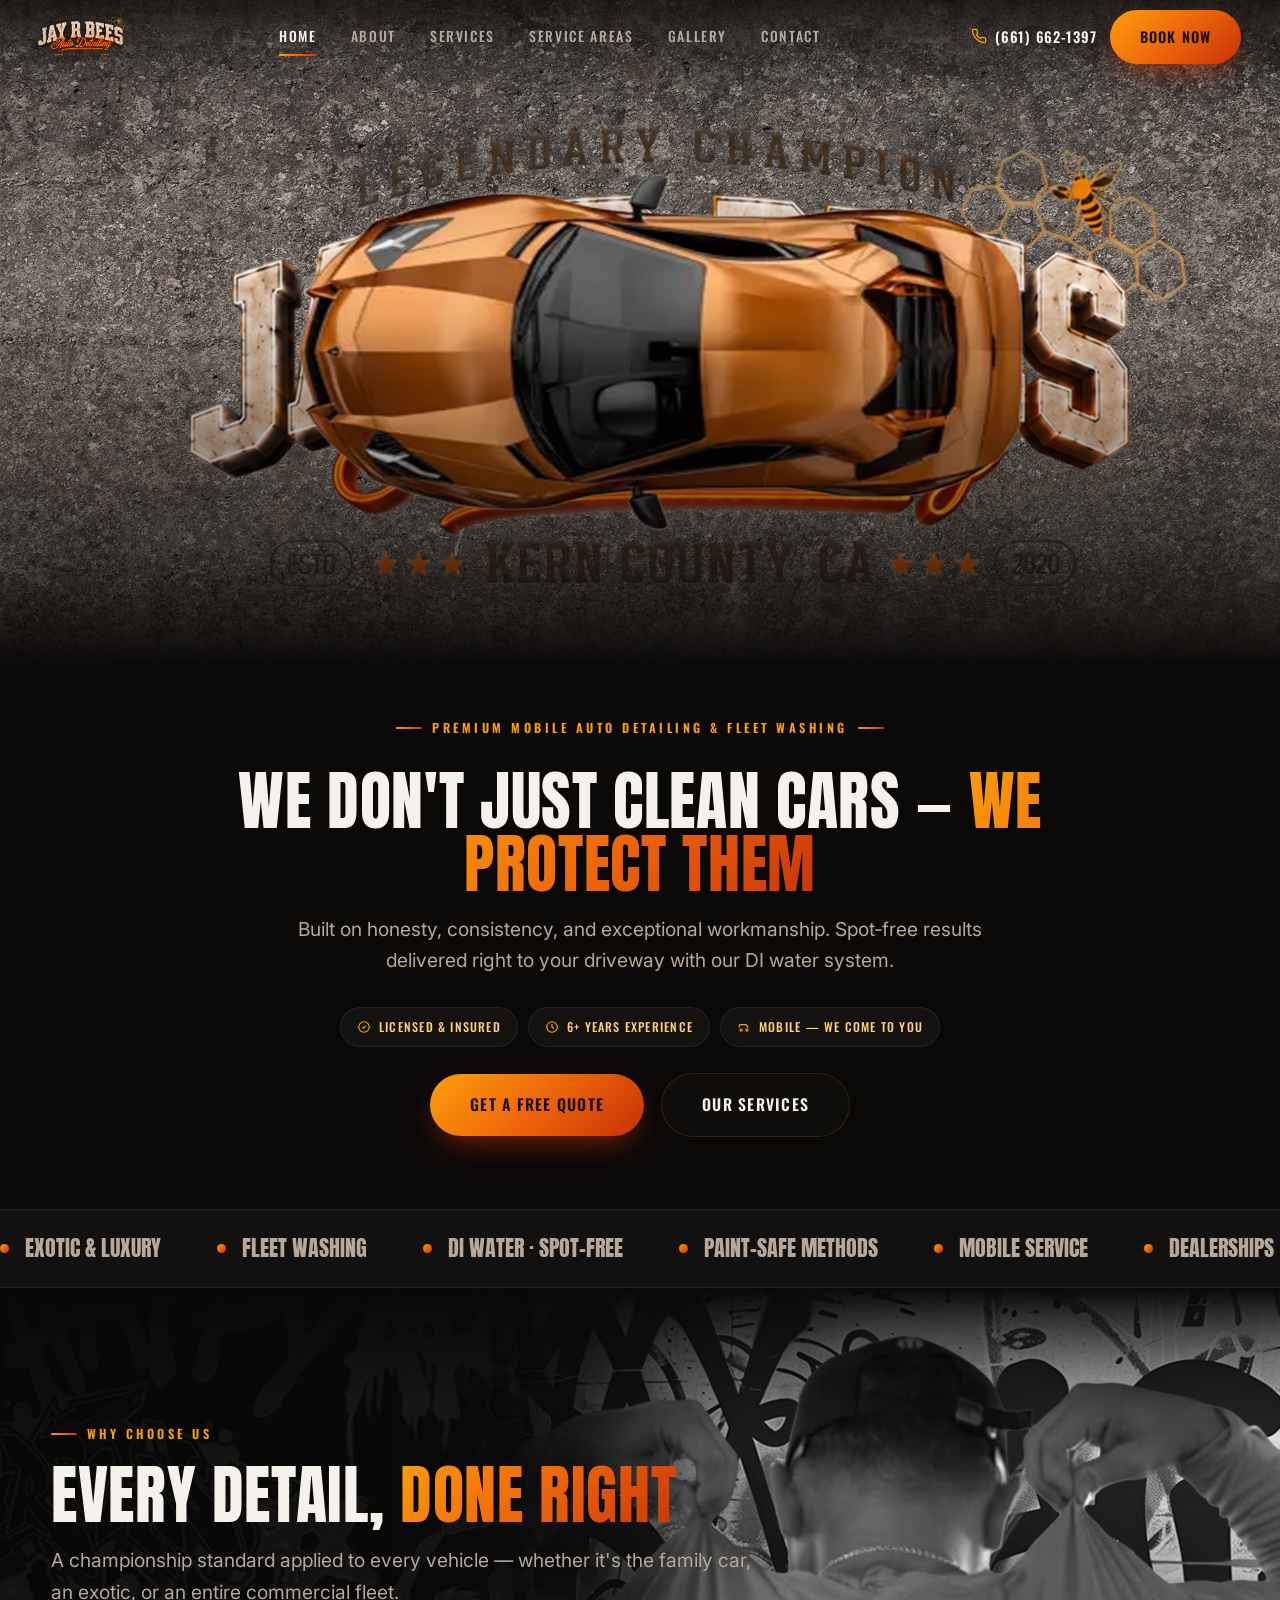
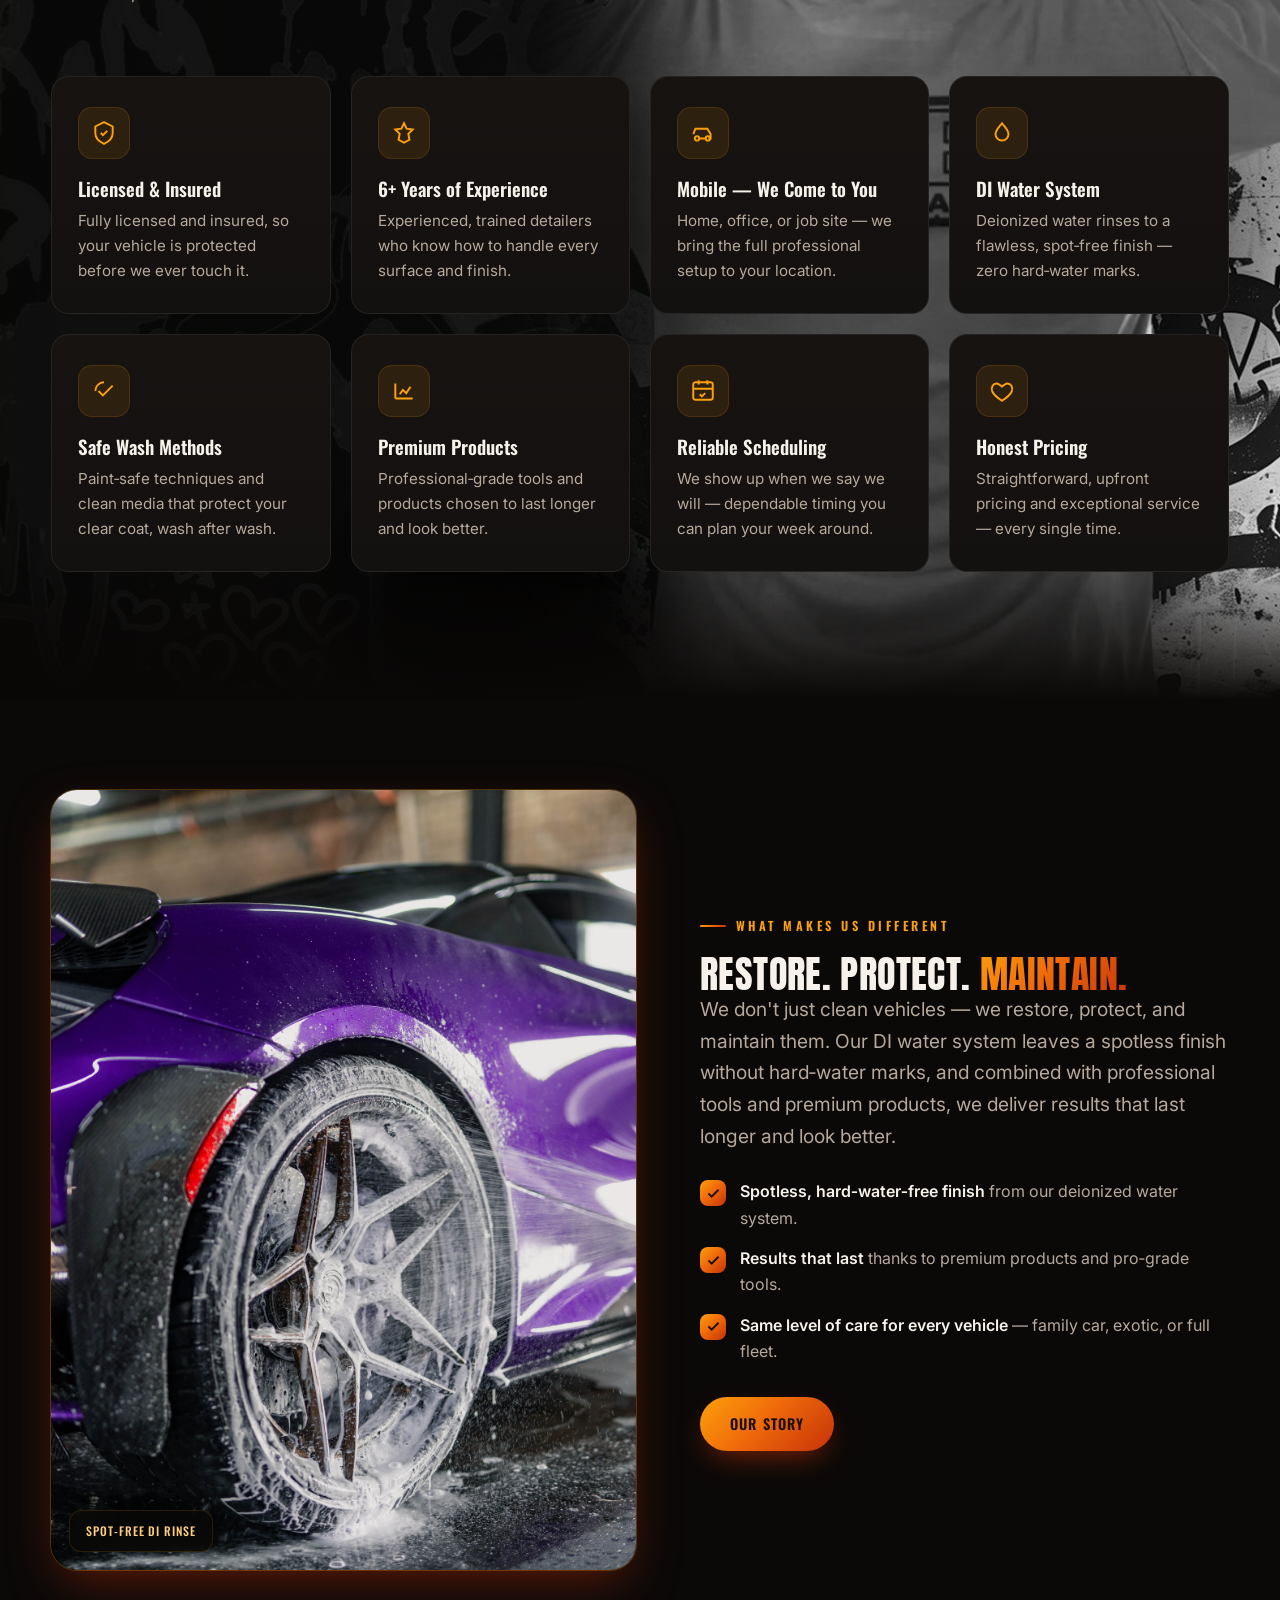
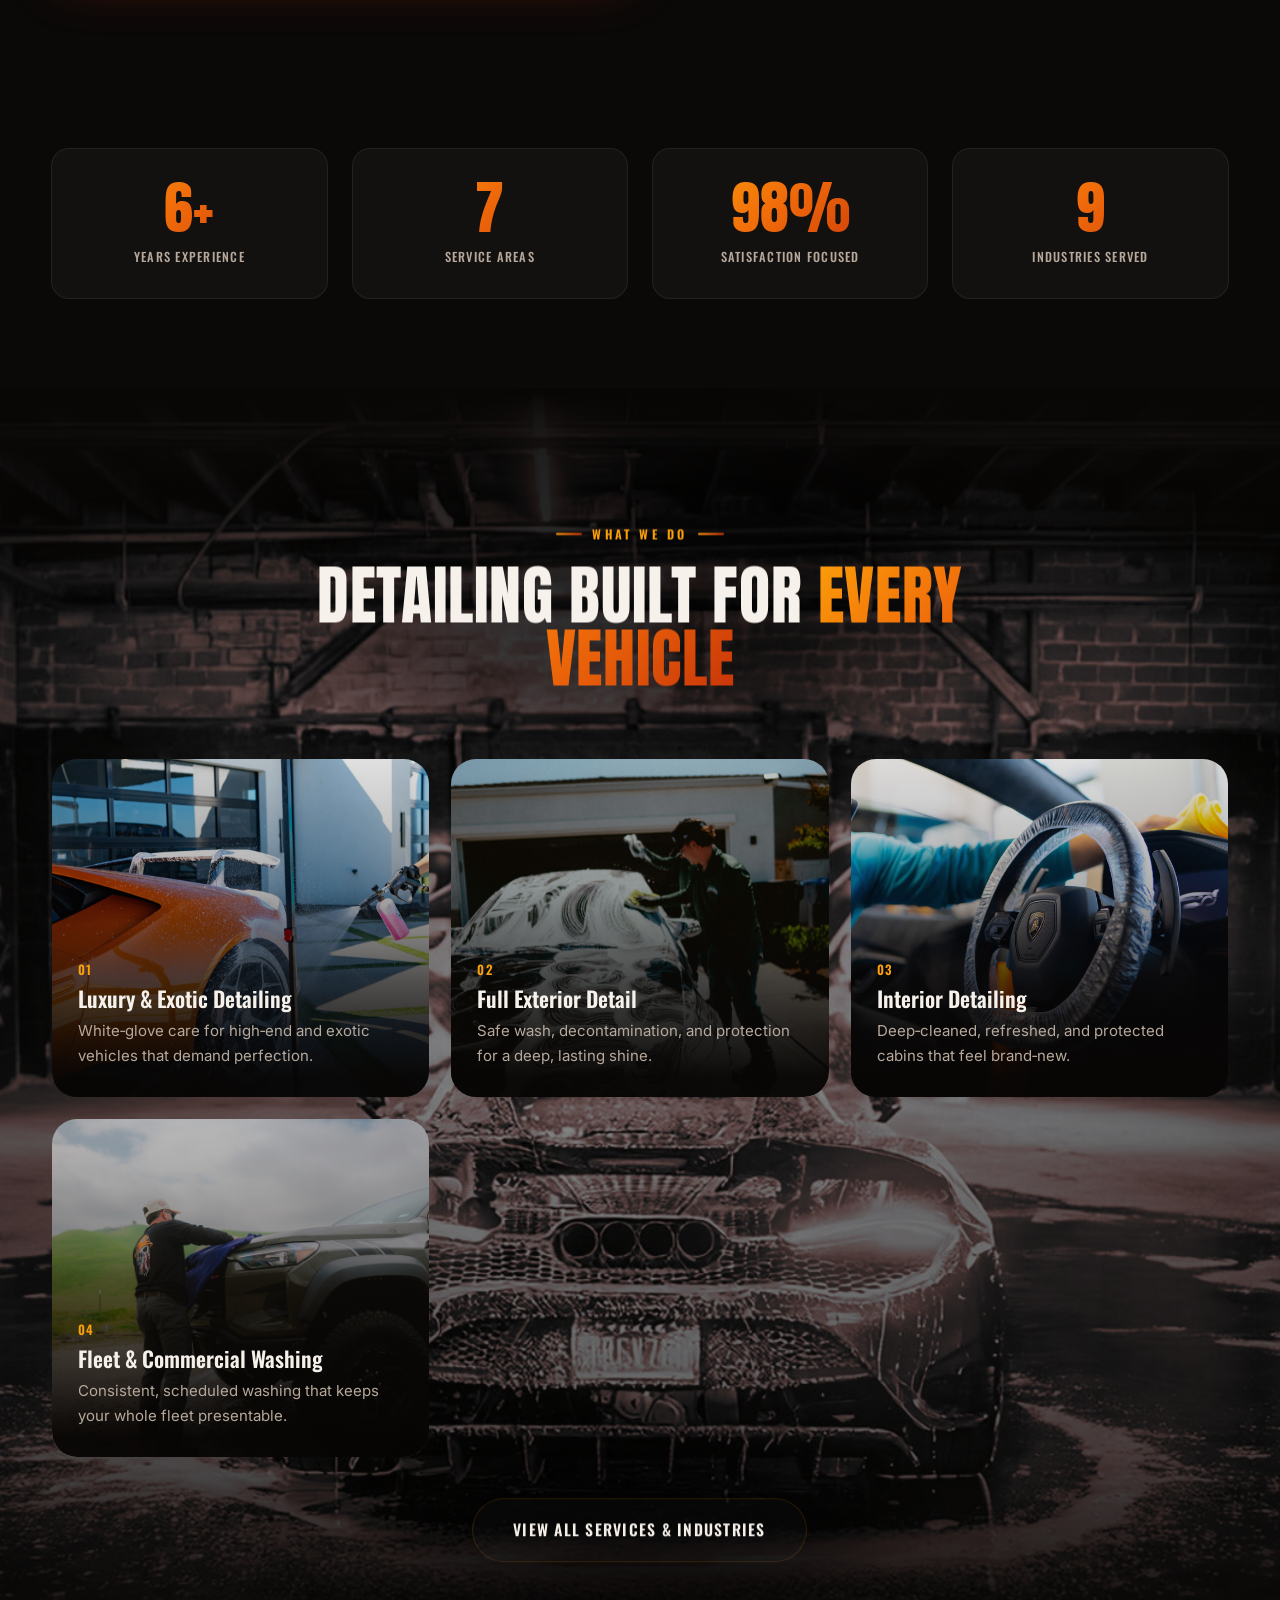
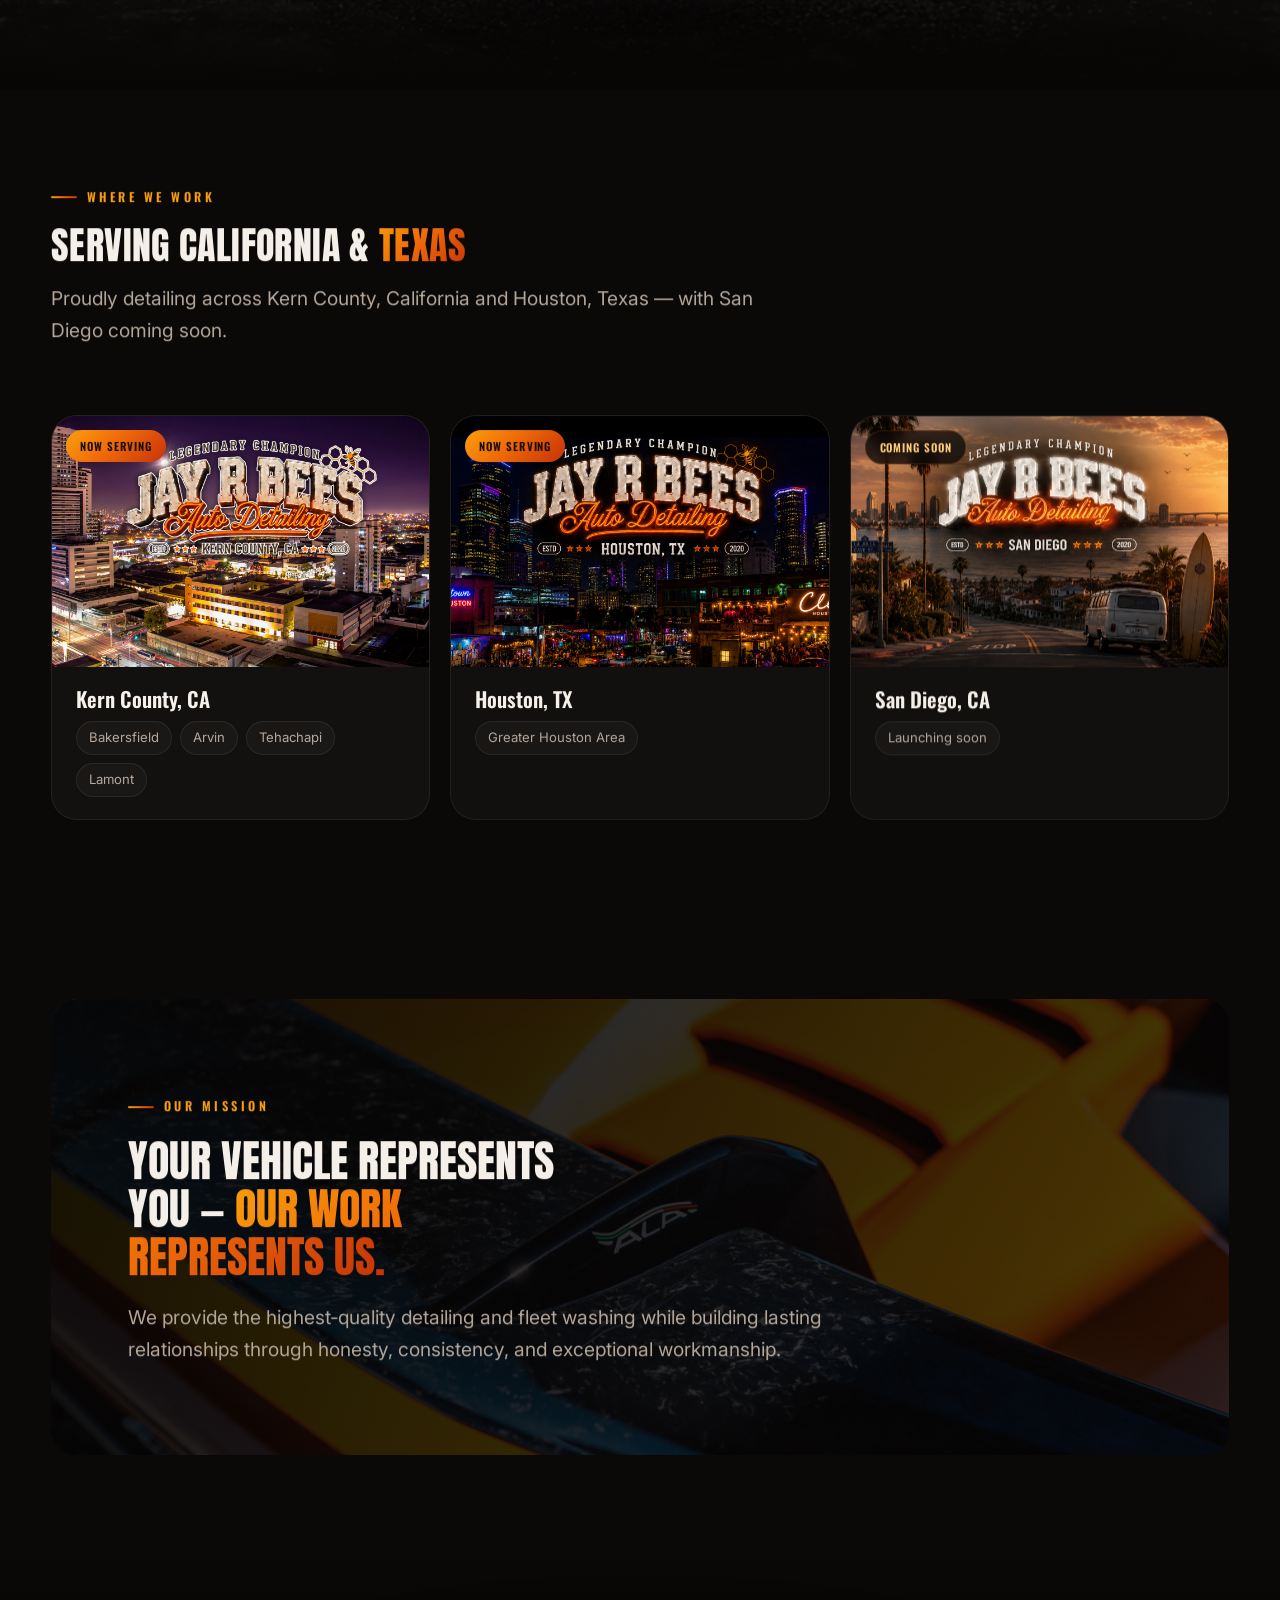
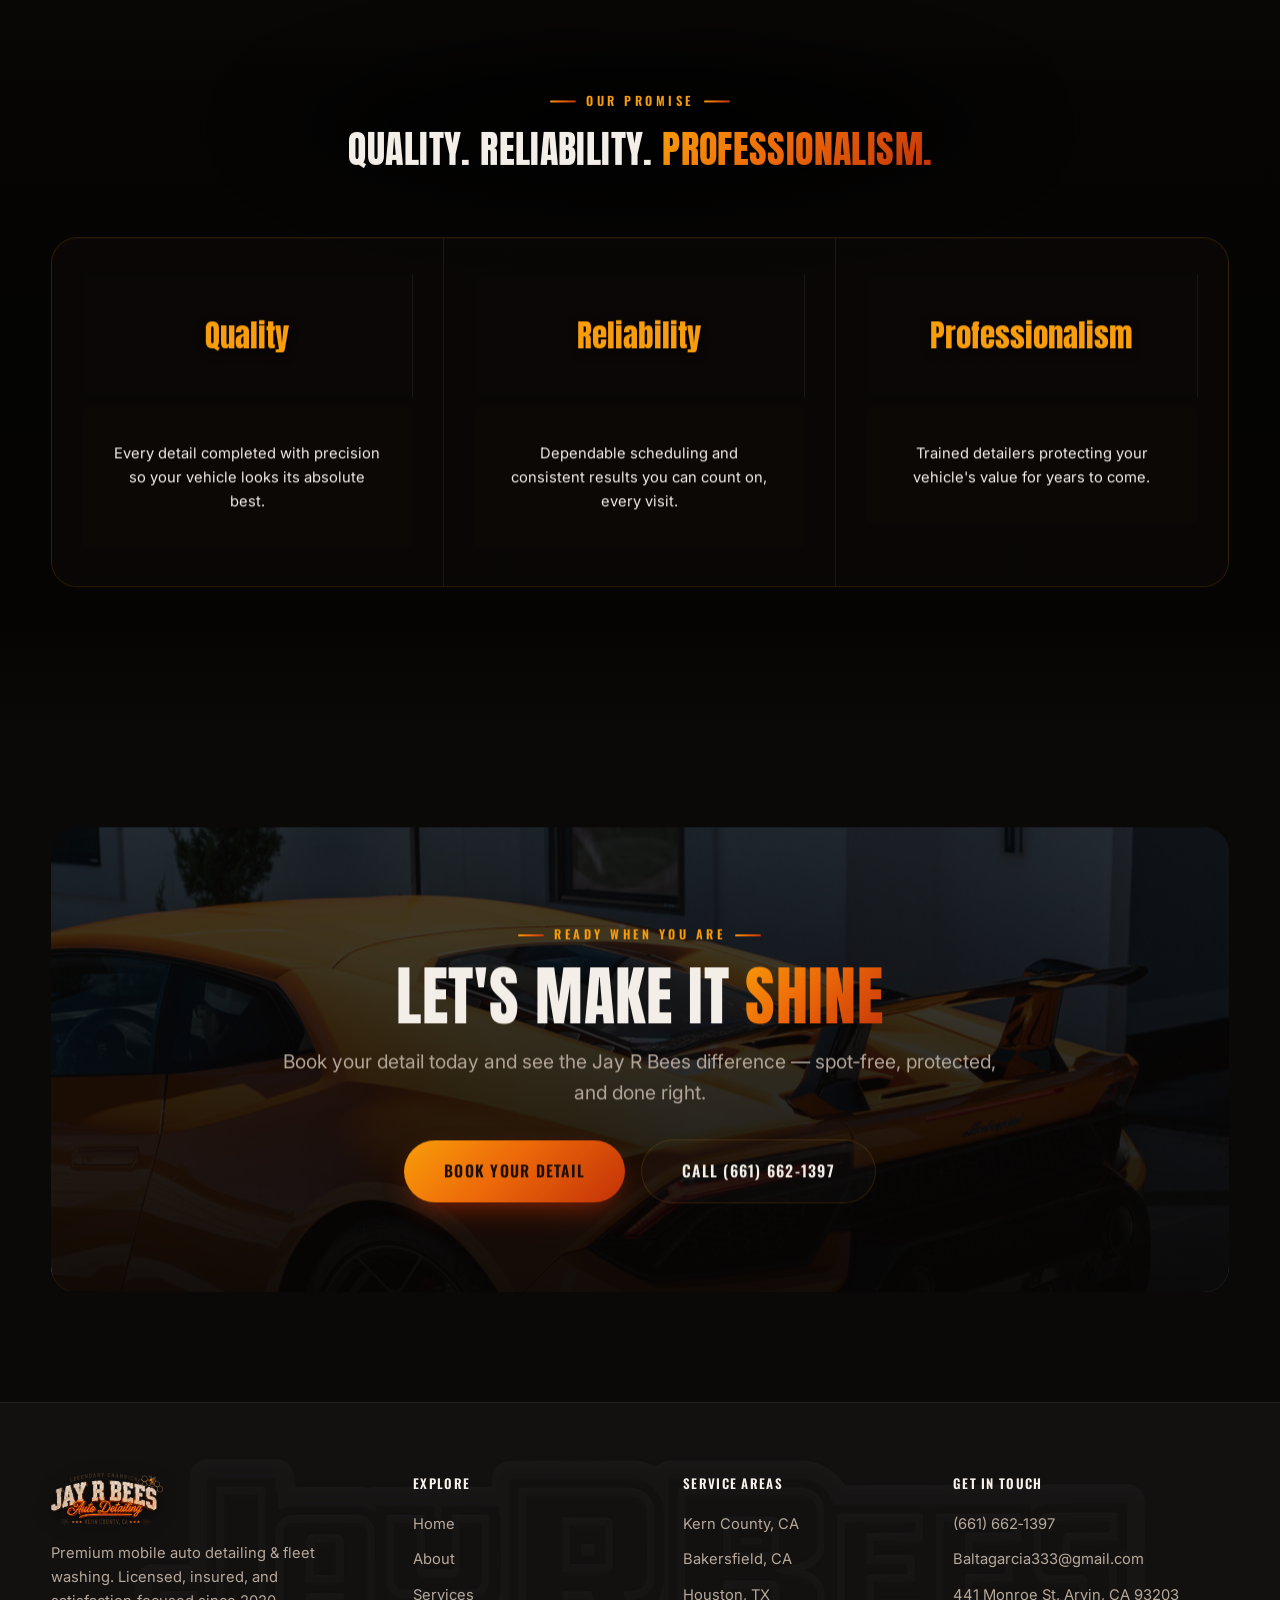
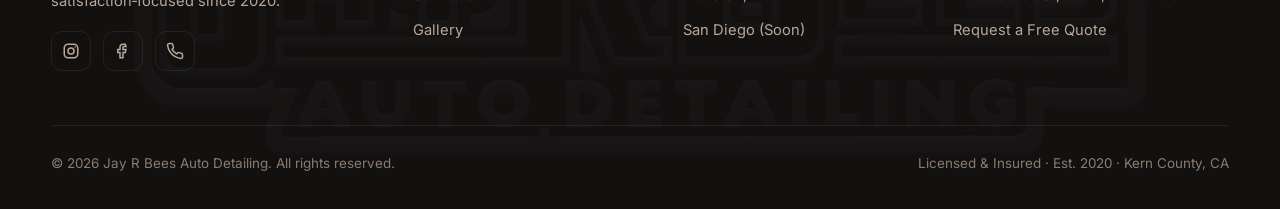
==== index.html @ eb664f55 "Add files via upload" ====
<!DOCTYPE html>
<html lang="en" class="no-js">
<head>
<meta charset="UTF-8">
<meta name="viewport" content="width=device-width, initial-scale=1">
<title>Jay R Bees Auto Detailing — Premium Mobile Detailing & Fleet Washing</title>
<meta name="description" content="Jay R Bees Auto Detailing — licensed & insured mobile detailing and fleet washing serving Kern County, California and Houston, Texas. DI water spot-free results, premium products, exotic & fleet specialists.">
<link rel="icon" href="assets/img/logo-sm.png">
<link rel="preconnect" href="https://fonts.googleapis.com">
<link rel="preconnect" href="https://fonts.gstatic.com" crossorigin>
<link href="https://fonts.googleapis.com/css2?family=Anton&family=Oswald:wght@400;500;600;700&family=Inter:wght@400;500;600;700&display=swap" rel="stylesheet">
<link rel="stylesheet" href="assets/css/style.css">
</head>
<body>

<!-- ============ NAV ============ -->
<header class="nav" id="nav">
  <div class="container">
    <a class="brand" href="index.html" aria-label="Jay R Bees home">
      <img src="assets/img/logo.png" alt="Jay R Bees Auto Detailing logo">
    </a>
    <nav class="nav-links" aria-label="Primary">
      <a href="index.html" aria-current="page">Home</a>
      <a href="about.html">About</a>
      <a href="services.html">Services</a>
      <a href="areas.html">Service Areas</a>
      <a href="gallery.html">Gallery</a>
      <a href="contact.html">Contact</a>
    </nav>
    <div class="nav-cta">
      <a class="nav-phone" href="tel:6616621397"><svg viewBox="0 0 24 24" fill="none" stroke="currentColor" stroke-width="2" stroke-linecap="round" stroke-linejoin="round"><path d="M22 16.92v3a2 2 0 0 1-2.18 2 19.79 19.79 0 0 1-8.63-3.07 19.5 19.5 0 0 1-6-6 19.79 19.79 0 0 1-3.07-8.67A2 2 0 0 1 4.11 2h3a2 2 0 0 1 2 1.72c.13.96.36 1.9.7 2.81a2 2 0 0 1-.45 2.11L8.09 9.91a16 16 0 0 0 6 6l1.27-1.27a2 2 0 0 1 2.11-.45c.9.34 1.85.57 2.81.7A2 2 0 0 1 22 16.92z"/></svg>(661) 662‑1397</a>
      <a class="btn btn-primary" href="contact.html">Book Now</a>
    </div>
    <button class="hamburger" aria-label="Open menu" aria-expanded="false"><span></span></button>
  </div>
</header>

<div class="mobile-menu">
  <a href="index.html">Home</a>
  <a href="about.html">About</a>
  <a href="services.html">Services</a>
  <a href="areas.html">Service Areas</a>
  <a href="gallery.html">Gallery</a>
  <a href="contact.html">Contact</a>
  <a class="btn btn-primary" href="contact.html">Book Your Detail</a>
  <div class="mm-contact">
    <a href="tel:6616621397">Call (661) 662‑1397</a>
    <a href="mailto:Baltagarcia333@gmail.com">Baltagarcia333@gmail.com</a>
  </div>
</div>

<!-- ============ HERO ============ -->
<section class="hero hero--brand" id="heroReveal">
  <div class="hero-bg">
    <img class="hero-layer hero-logo" src="assets/img/hero-logo-bg.jpg" alt="Jay R Bees Auto Detailing — Legendary Champion, Kern County, CA, Est. 2020">
    <img class="hero-layer hero-car" src="assets/img/hero-car-overlay.png" alt="" aria-hidden="true" draggable="false">
  </div>
</section>
<section class="hero-caption">
  <div class="container">
    <span class="eyebrow center-line" data-hero="eyebrow">Premium Mobile Auto Detailing &amp; Fleet Washing</span>
    <h1 class="h-lg" data-hero>
      <span class="line" data-hero="line">We Don't Just Clean Cars —</span>
      <span class="line text-grad" data-hero="line">We Protect Them</span>
    </h1>
    <p class="lead" data-hero="lead">Built on honesty, consistency, and exceptional workmanship. Spot‑free results delivered right to your driveway with our DI water system.</p>
    <div class="hero-badges" data-hero="badges">
      <span class="chip"><svg viewBox="0 0 24 24" fill="none" stroke="currentColor" stroke-width="2"><path d="M9 12l2 2 4-4"/><circle cx="12" cy="12" r="9"/></svg>Licensed &amp; Insured</span>
      <span class="chip"><svg viewBox="0 0 24 24" fill="none" stroke="currentColor" stroke-width="2"><circle cx="12" cy="12" r="9"/><path d="M12 7v5l3 3"/></svg>6+ Years Experience</span>
      <span class="chip"><svg viewBox="0 0 24 24" fill="none" stroke="currentColor" stroke-width="2"><path d="M3 13l2-5h11l3 5"/><circle cx="7" cy="17" r="2"/><circle cx="17" cy="17" r="2"/></svg>Mobile — We Come to You</span>
    </div>
    <div class="hero-cta" data-hero="cta">
      <a class="btn btn-primary btn-lg" href="contact.html">Get a Free Quote</a>
      <a class="btn btn-ghost btn-lg" href="services.html">Our Services</a>
    </div>
  </div>
</section>

<!-- ============ MARQUEE ============ -->
<div class="marquee" aria-hidden="true">
  <div class="marquee-track">
    <span class="marquee-item"><span class="dot"></span>Exotic &amp; Luxury</span>
    <span class="marquee-item"><span class="dot"></span>Fleet Washing</span>
    <span class="marquee-item"><span class="dot"></span>DI Water · Spot‑Free</span>
    <span class="marquee-item"><span class="dot"></span>Paint‑Safe Methods</span>
    <span class="marquee-item"><span class="dot"></span>Mobile Service</span>
    <span class="marquee-item"><span class="dot"></span>Dealerships</span>
    <span class="marquee-item"><span class="dot"></span>Construction Fleets</span>
  </div>
</div>

<!-- ============ WHY CHOOSE ============ -->
<section class="section" id="why">
  <div class="container">
    <div class="sec-head" data-reveal>
      <span class="eyebrow">Why Choose Us</span>
      <h2 class="h-lg">Every Detail, <span class="text-grad">Done Right</span></h2>
      <p class="lead">A championship standard applied to every vehicle — whether it's the family car, an exotic, or an entire commercial fleet.</p>
    </div>
    <div class="grid features" data-stagger>
      <article class="feature">
        <div class="feature-ic"><svg viewBox="0 0 24 24" fill="none" stroke="currentColor" stroke-width="1.8"><path d="M12 2l8 4v6c0 5-3.5 8-8 10-4.5-2-8-5-8-10V6z"/><path d="M9 12l2 2 4-4"/></svg></div>
        <h3>Licensed &amp; Insured</h3>
        <p>Fully licensed and insured, so your vehicle is protected before we ever touch it.</p>
      </article>
      <article class="feature">
        <div class="feature-ic"><svg viewBox="0 0 24 24" fill="none" stroke="currentColor" stroke-width="1.8"><path d="M12 3l2.4 5 5.6.8-4 3.9 1 5.6L12 20.9 7 18.3l1-5.6-4-3.9 5.6-.8z"/></svg></div>
        <h3>6+ Years of Experience</h3>
        <p>Experienced, trained detailers who know how to handle every surface and finish.</p>
      </article>
      <article class="feature">
        <div class="feature-ic"><svg viewBox="0 0 24 24" fill="none" stroke="currentColor" stroke-width="1.8"><path d="M3 13l2-5h11l3 5v4h-2"/><path d="M8 17h6"/><circle cx="6.5" cy="17" r="2"/><circle cx="16.5" cy="17" r="2"/></svg></div>
        <h3>Mobile — We Come to You</h3>
        <p>Home, office, or job site — we bring the full professional setup to your location.</p>
      </article>
      <article class="feature">
        <div class="feature-ic"><svg viewBox="0 0 24 24" fill="none" stroke="currentColor" stroke-width="1.8"><path d="M12 3c3 4 6 6.5 6 10a6 6 0 1 1-12 0c0-3.5 3-6 6-10z"/></svg></div>
        <h3>DI Water System</h3>
        <p>Deionized water rinses to a flawless, spot‑free finish — zero hard‑water marks.</p>
      </article>
      <article class="feature">
        <div class="feature-ic"><svg viewBox="0 0 24 24" fill="none" stroke="currentColor" stroke-width="1.8"><path d="M20 7l-9 9-4-4"/><path d="M4 12a8 8 0 0 1 8-8"/></svg></div>
        <h3>Safe Wash Methods</h3>
        <p>Paint‑safe techniques and clean media that protect your clear coat, wash after wash.</p>
      </article>
      <article class="feature">
        <div class="feature-ic"><svg viewBox="0 0 24 24" fill="none" stroke="currentColor" stroke-width="1.8"><path d="M4 19V5m0 14h16M8 15l3-4 3 3 4-6"/></svg></div>
        <h3>Premium Products</h3>
        <p>Professional‑grade tools and products chosen to last longer and look better.</p>
      </article>
      <article class="feature">
        <div class="feature-ic"><svg viewBox="0 0 24 24" fill="none" stroke="currentColor" stroke-width="1.8"><rect x="3" y="4" width="18" height="16" rx="2"/><path d="M8 2v4M16 2v4M3 10h18M9 15l2 2 3-3"/></svg></div>
        <h3>Reliable Scheduling</h3>
        <p>We show up when we say we will — dependable timing you can plan your week around.</p>
      </article>
      <article class="feature">
        <div class="feature-ic"><svg viewBox="0 0 24 24" fill="none" stroke="currentColor" stroke-width="1.8"><path d="M12 21s-7-4.35-9-8.5C1.5 8 4 5 7 5c2 0 3.5 1.5 5 3 1.5-1.5 3-3 5-3 3 0 5.5 3 4 7.5C19 16.65 12 21 12 21z"/></svg></div>
        <h3>Honest Pricing</h3>
        <p>Straightforward, upfront pricing and exceptional service — every single time.</p>
      </article>
    </div>
  </div>
</section>

<!-- ============ WHAT MAKES US DIFFERENT ============ -->
<section class="section section--tight">
  <div class="container">
    <div class="split">
      <div class="split-media tall" data-reveal-x>
        <img src="assets/img/purple-spray.jpg" alt="High-pressure rinse revealing a spotless finish on a luxury vehicle">
        <span class="media-tag">Spot‑free DI rinse</span>
      </div>
      <div data-reveal>
        <span class="eyebrow">What Makes Us Different</span>
        <h2 class="h-md">Restore. Protect. <span class="text-grad">Maintain.</span></h2>
        <p class="lead">We don't just clean vehicles — we restore, protect, and maintain them. Our DI water system leaves a spotless finish without hard‑water marks, and combined with professional tools and premium products, we deliver results that last longer and look better.</p>
        <ul class="check-list">
          <li><span class="check-ic"><svg viewBox="0 0 24 24" fill="none" stroke="currentColor" stroke-width="3"><path d="M20 6L9 17l-5-5"/></svg></span><span><b>Spotless, hard‑water‑free finish</b> from our deionized water system.</span></li>
          <li><span class="check-ic"><svg viewBox="0 0 24 24" fill="none" stroke="currentColor" stroke-width="3"><path d="M20 6L9 17l-5-5"/></svg></span><span><b>Results that last</b> thanks to premium products and pro‑grade tools.</span></li>
          <li><span class="check-ic"><svg viewBox="0 0 24 24" fill="none" stroke="currentColor" stroke-width="3"><path d="M20 6L9 17l-5-5"/></svg></span><span><b>Same level of care for every vehicle</b> — family car, exotic, or full fleet.</span></li>
        </ul>
        <div class="hero-cta" style="margin-top:32px">
          <a class="btn btn-primary" href="about.html">Our Story</a>
        </div>
      </div>
    </div>
  </div>
</section>

<!-- ============ STATS ============ -->
<section class="section--tight">
  <div class="container">
    <div class="stats" data-stagger>
      <div class="stat"><div class="num"><span data-count="6" data-suffix="+">6+</span></div><div class="lbl">Years Experience</div></div>
      <div class="stat"><div class="num"><span data-count="7" data-suffix="">7</span></div><div class="lbl">Service Areas</div></div>
      <div class="stat"><div class="num"><span data-count="100" data-suffix="%">100%</span></div><div class="lbl">Satisfaction Focused</div></div>
      <div class="stat"><div class="num"><span data-count="9" data-suffix="">9</span></div><div class="lbl">Industries Served</div></div>
    </div>
  </div>
</section>

<!-- ============ SERVICES PREVIEW ============ -->
<section class="section" id="services">
  <div class="container">
    <div class="sec-head center" data-reveal>
      <span class="eyebrow center-line">What We Do</span>
      <h2 class="h-lg">Detailing Built for <span class="text-grad">Every Vehicle</span></h2>
    </div>
    <div class="grid svc-grid" data-stagger>
      <article class="svc"><img src="assets/img/exotic-orange-1.jpg" alt="Exotic sports car detail"><div class="svc-body"><div class="num">01</div><h3>Luxury &amp; Exotic Detailing</h3><p>White‑glove care for high‑end and exotic vehicles that demand perfection.</p></div></article>
      <article class="svc"><img src="assets/img/foam-1.jpg" alt="Foam wash on a vehicle"><div class="svc-body"><div class="num">02</div><h3>Full Exterior Detail</h3><p>Safe wash, decontamination, and protection for a deep, lasting shine.</p></div></article>
      <article class="svc"><img src="assets/img/interior.jpg" alt="Interior detailing"><div class="svc-body"><div class="num">03</div><h3>Interior Detailing</h3><p>Deep‑cleaned, refreshed, and protected cabins that feel brand‑new.</p></div></article>
      <article class="svc"><img src="assets/img/truck-wash.jpg" alt="Fleet truck washing"><div class="svc-body"><div class="num">04</div><h3>Fleet &amp; Commercial Washing</h3><p>Consistent, scheduled washing that keeps your whole fleet presentable.</p></div></article>
    </div>
    <div class="center" style="margin-top:40px" data-reveal>
      <a class="btn btn-ghost btn-lg" href="services.html">View All Services &amp; Industries</a>
    </div>
  </div>
</section>

<!-- ============ SERVICE AREAS PREVIEW ============ -->
<section class="section section--tight">
  <div class="container">
    <div class="sec-head" data-reveal>
      <span class="eyebrow">Where We Work</span>
      <h2 class="h-md">Serving California &amp; <span class="text-grad">Texas</span></h2>
      <p class="lead">Proudly detailing across Kern County, California and Houston, Texas — with San Diego coming soon.</p>
    </div>
    <div class="grid regions" data-stagger>
      <article class="region"><div class="region-img"><span class="region-badge badge-active">Now Serving</span><img src="assets/img/region-kern.jpg" alt="Jay R Bees — Kern County, California"></div><div class="region-body"><h3>Kern County, CA</h3><div class="cities"><span class="city">Bakersfield</span><span class="city">Arvin</span><span class="city">Tehachapi</span><span class="city">Lamont</span></div></div></article>
      <article class="region"><div class="region-img"><span class="region-badge badge-active">Now Serving</span><img src="assets/img/region-houston.jpg" alt="Jay R Bees — Houston, Texas"></div><div class="region-body"><h3>Houston, TX</h3><div class="cities"><span class="city">Greater Houston Area</span></div></div></article>
      <article class="region"><div class="region-img"><span class="region-badge badge-soon">Coming Soon</span><img src="assets/img/region-sandiego.jpg" alt="Jay R Bees — San Diego, California coming soon"></div><div class="region-body"><h3>San Diego, CA</h3><div class="cities"><span class="city">Launching soon</span></div></div></article>
    </div>
  </div>
</section>

<!-- ============ MISSION BAND ============ -->
<section class="section--tight">
  <div class="container">
    <div class="band" data-reveal>
      <img src="assets/img/orange-hood.jpg" alt="Close detail work on an exotic car hood">
      <span class="eyebrow">Our Mission</span>
      <p class="band-quote">Your vehicle represents you — <span class="text-grad">our work represents us.</span></p>
      <p class="lead" style="margin-top:22px">We provide the highest‑quality detailing and fleet washing while building lasting relationships through honesty, consistency, and exceptional workmanship.</p>
    </div>
  </div>
</section>

<!-- ============ PROMISE ============ -->
<section class="section--tight promise-reveal">
  <div class="pr-videos" aria-hidden="true">
    <video src="assets/videos/promise-1.mp4" autoplay muted loop playsinline preload="auto"></video>
    <video src="assets/videos/promise-2.mp4" autoplay muted loop playsinline preload="auto"></video>
    <video src="assets/videos/promise-3.mp4" autoplay muted loop playsinline preload="auto"></video>
  </div>
  <div class="container">
    <div class="sec-head center" data-reveal>
      <span class="eyebrow center-line">Our Promise</span>
      <h2 class="h-md">Quality. Reliability. <span class="text-grad">Professionalism.</span></h2>
    </div>
    <div class="promise" data-reveal>
      <div><div class="w">Quality</div><div class="d">Every detail completed with precision so your vehicle looks its absolute best.</div></div>
      <div><div class="w">Reliability</div><div class="d">Dependable scheduling and consistent results you can count on, every visit.</div></div>
      <div><div class="w">Professionalism</div><div class="d">Trained detailers protecting your vehicle's value for years to come.</div></div>
    </div>
  </div>
</section>

<!-- ============ CTA ============ -->
<section class="section--tight">
  <div class="container">
    <div class="cta-band" data-reveal>
      <img src="assets/img/exotic-orange-drive.jpg" alt="Detailed exotic car in a driveway">
      <span class="eyebrow center-line">Ready When You Are</span>
      <h2 class="h-lg">Let's Make It <span class="text-grad">Shine</span></h2>
      <p class="lead mx-auto" style="margin-inline:auto">Book your detail today and see the Jay R Bees difference — spot‑free, protected, and done right.</p>
      <div class="hero-cta" style="margin-top:30px">
        <a class="btn btn-primary btn-lg" href="contact.html">Book Your Detail</a>
        <a class="btn btn-ghost btn-lg" href="tel:6616621397">Call (661) 662‑1397</a>
      </div>
    </div>
  </div>
</section>

<!-- ============ FOOTER ============ -->
<footer class="footer">
  <img class="footer-logo-bg" src="assets/img/footer-logo.png" alt="" aria-hidden="true">
  <div class="container">
    <div class="footer-top">
      <div>
        <a class="brand" href="index.html"><img src="assets/img/logo.png" alt="Jay R Bees Auto Detailing"></a>
        <p>Premium mobile auto detailing &amp; fleet washing. Licensed, insured, and satisfaction‑focused since 2020.</p>
        <div class="footer-social">
          <a href="#" aria-label="Instagram"><svg viewBox="0 0 24 24" fill="none" stroke="currentColor" stroke-width="2"><rect x="3" y="3" width="18" height="18" rx="5"/><circle cx="12" cy="12" r="4"/><circle cx="17.5" cy="6.5" r="1" fill="currentColor" stroke="none"/></svg></a>
          <a href="#" aria-label="Facebook"><svg viewBox="0 0 24 24" fill="none" stroke="currentColor" stroke-width="2"><path d="M15 3h-3a4 4 0 0 0-4 4v3H5v4h3v7h4v-7h3l1-4h-4V7a1 1 0 0 1 1-1h3z"/></svg></a>
          <a href="tel:6616621397" aria-label="Phone"><svg viewBox="0 0 24 24" fill="none" stroke="currentColor" stroke-width="2"><path d="M22 16.92v3a2 2 0 0 1-2.18 2 19.79 19.79 0 0 1-8.63-3.07 19.5 19.5 0 0 1-6-6 19.79 19.79 0 0 1-3.07-8.67A2 2 0 0 1 4.11 2h3a2 2 0 0 1 2 1.72c.13.96.36 1.9.7 2.81a2 2 0 0 1-.45 2.11L8.09 9.91a16 16 0 0 0 6 6l1.27-1.27a2 2 0 0 1 2.11-.45c.9.34 1.85.57 2.81.7A2 2 0 0 1 22 16.92z"/></svg></a>
        </div>
      </div>
      <div>
        <h5>Explore</h5>
        <div class="footer-links">
          <a href="index.html">Home</a><a href="about.html">About</a><a href="services.html">Services</a><a href="gallery.html">Gallery</a>
        </div>
      </div>
      <div>
        <h5>Service Areas</h5>
        <div class="footer-links">
          <a href="areas.html">Kern County, CA</a><a href="areas.html">Bakersfield, CA</a><a href="areas.html">Houston, TX</a><a href="areas.html">San Diego (Soon)</a>
        </div>
      </div>
      <div>
        <h5>Get in Touch</h5>
        <div class="footer-links">
          <a href="tel:6616621397">(661) 662‑1397</a>
          <a href="mailto:Baltagarcia333@gmail.com">Baltagarcia333@gmail.com</a>
          <a href="https://www.google.com/maps/search/?api=1&query=441+Monroe+St+Arvin+CA+93203" target="_blank" rel="noopener">441 Monroe St, Arvin, CA 93203</a><a href="contact.html">Request a Free Quote</a>
        </div>
      </div>
    </div>
    <div class="footer-bottom">
      <span>© <span id="year">2026</span> Jay R Bees Auto Detailing. All rights reserved.</span>
      <span>Licensed &amp; Insured · Est. 2020 · Kern County, CA</span>
    </div>
  </div>
</footer>

<script src="assets/js/vendor/gsap.min.js"></script>
<script src="assets/js/vendor/ScrollTrigger.min.js"></script>
<script src="assets/js/main.js" defer></script>
</body>
</html>
---- assets/css/style.css ----
/* ============================================================
   JAY R BEES — Auto Detailing
   Design system • dark premium automotive
   Brand: red-orange #C63209 · amber #FCA00B · brown #573324
   ============================================================ */

/* ---------- Tokens ---------- */
:root{
  --bg:#0b0908;
  --bg-2:#131010;
  --bg-3:#1b1614;
  --card:#171311;
  --card-2:#1f1815;
  --line:rgba(252,160,11,.14);
  --line-2:rgba(255,255,255,.07);

  --brown:#573324;
  --red:#c63209;
  --red-600:#a82806;
  --orange:#fca00b;
  --amber-200:#ffcf7a;

  --text:#f6f1ea;
  --muted:#b6a99c;
  --muted-2:#8a7d70;

  --grad:linear-gradient(135deg,#fca00b 0%,#f06b0a 45%,#c63209 100%);
  --grad-soft:linear-gradient(135deg,rgba(252,160,11,.16),rgba(198,50,9,.16));
  --glow:0 0 0 1px rgba(252,160,11,.25), 0 18px 50px -12px rgba(198,50,9,.5);

  --radius:18px;
  --radius-lg:26px;
  --maxw:1200px;
  --nav-h:74px;

  --ease:cubic-bezier(.22,.61,.36,1);
  --font-display:"Anton",system-ui,sans-serif;
  --font-head:"Oswald",system-ui,sans-serif;
  --font-body:"Inter",system-ui,sans-serif;
}

/* ---------- Reset ---------- */
*,*::before,*::after{box-sizing:border-box;margin:0;padding:0}
html{scroll-behavior:smooth;-webkit-text-size-adjust:100%}
body{
  font-family:var(--font-body);
  background:var(--bg);
  color:var(--text);
  line-height:1.65;
  overflow-x:hidden;
  -webkit-font-smoothing:antialiased;
  text-rendering:optimizeLegibility;
}
img{max-width:100%;display:block}
a{color:inherit;text-decoration:none}
button{font-family:inherit;cursor:pointer;border:none;background:none;color:inherit}
ul{list-style:none}
::selection{background:var(--orange);color:#1a0f06}

/* subtle warm grain / vignette backdrop */
body::before{
  content:"";position:fixed;inset:0;z-index:-2;pointer-events:none;
  background:
    radial-gradient(1200px 600px at 78% -10%, rgba(252,160,11,.12), transparent 60%),
    radial-gradient(900px 500px at 8% 8%, rgba(198,50,9,.10), transparent 60%),
    var(--bg);
}

/* ---------- Layout helpers ---------- */
.container{width:min(92%,var(--maxw));margin-inline:auto}
.section{padding:clamp(72px,10vw,140px) 0;position:relative}
.section--tight{padding:clamp(48px,7vw,90px) 0}
.center{text-align:center}
.mx-auto{margin-inline:auto}

.eyebrow{
  display:inline-flex;align-items:center;gap:10px;
  font-family:var(--font-head);font-weight:600;font-size:.78rem;
  letter-spacing:.28em;text-transform:uppercase;color:var(--orange);
  margin-bottom:20px;
}
.eyebrow::before{content:"";width:26px;height:2px;background:var(--grad);border-radius:2px}
.eyebrow.center-line::after{content:"";width:26px;height:2px;background:var(--grad);border-radius:2px}

h1,h2,h3{font-family:var(--font-display);font-weight:400;line-height:.98;letter-spacing:.01em;text-transform:uppercase}
.h-xl{font-size:clamp(2.7rem,7.5vw,6rem)}
.h-lg{font-size:clamp(2.1rem,5vw,4rem)}
.h-md{font-size:clamp(1.6rem,3vw,2.6rem)}
.lead{font-size:clamp(1.02rem,1.5vw,1.22rem);color:var(--muted);max-width:60ch}
.muted{color:var(--muted)}
.text-grad{background:var(--grad);-webkit-background-clip:text;background-clip:text;color:transparent}

.subhead{font-family:var(--font-head);font-weight:500;letter-spacing:.04em;text-transform:uppercase}

/* ---------- Buttons ---------- */
.btn{
  --pad:15px 30px;
  display:inline-flex;align-items:center;justify-content:center;gap:10px;
  font-family:var(--font-head);font-weight:600;letter-spacing:.08em;text-transform:uppercase;
  font-size:.9rem;padding:var(--pad);border-radius:100px;
  transition:transform .25s var(--ease),box-shadow .25s var(--ease),background .25s;
  will-change:transform;
}
.btn svg{width:18px;height:18px}
.btn-primary{background:var(--grad);color:#1c0f05;box-shadow:0 12px 30px -10px rgba(198,50,9,.7)}
.btn-primary:hover{transform:translateY(-3px);box-shadow:0 20px 44px -12px rgba(252,160,11,.75)}
.btn-ghost{border:1.5px solid var(--line);color:var(--text);background:rgba(255,255,255,.02)}
.btn-ghost:hover{border-color:var(--orange);color:var(--orange);transform:translateY(-3px)}
.btn-dark{background:#0e0b0a;border:1.5px solid var(--line-2)}
.btn-dark:hover{border-color:var(--orange);transform:translateY(-3px)}
.btn-lg{--pad:18px 40px;font-size:.98rem}

/* ---------- Navbar ---------- */
.nav{
  position:fixed;top:0;left:0;right:0;z-index:100;height:var(--nav-h);
  display:flex;align-items:center;
  transition:background .35s,backdrop-filter .35s,border-color .35s,box-shadow .35s;
  border-bottom:1px solid transparent;
}
.nav.scrolled{
  background:rgba(11,9,8,.82);backdrop-filter:blur(16px) saturate(140%);
  border-bottom:1px solid var(--line-2);box-shadow:0 10px 30px -18px #000;
}
.nav .container{display:flex;align-items:center;justify-content:space-between;width:min(94%,1320px)}
.brand{display:flex;align-items:center;gap:12px}
.brand img{height:42px;width:auto;filter:drop-shadow(0 3px 8px rgba(0,0,0,.5))}
.nav-links{display:flex;align-items:center;gap:34px}
.nav-links a{
  font-family:var(--font-head);font-weight:500;font-size:.86rem;letter-spacing:.12em;
  text-transform:uppercase;color:var(--muted);position:relative;padding:6px 0;transition:color .25s;
}
.nav-links a::after{content:"";position:absolute;left:0;bottom:-2px;height:2px;width:0;background:var(--grad);transition:width .3s var(--ease)}
.nav-links a:hover,.nav-links a[aria-current="page"]{color:var(--text)}
.nav-links a:hover::after,.nav-links a[aria-current="page"]::after{width:100%}
.nav-cta{display:flex;align-items:center;gap:14px}
.nav-phone{font-family:var(--font-head);font-weight:600;letter-spacing:.05em;color:var(--text);display:flex;align-items:center;gap:8px;font-size:.9rem}
.nav-phone svg{width:16px;height:16px;color:var(--orange)}
.hamburger{display:none;width:44px;height:44px;border-radius:12px;border:1px solid var(--line-2);align-items:center;justify-content:center}
.hamburger span{display:block;width:20px;height:2px;background:var(--text);position:relative;transition:.3s}
.hamburger span::before,.hamburger span::after{content:"";position:absolute;left:0;width:20px;height:2px;background:var(--text);transition:.3s}
.hamburger span::before{top:-6px}.hamburger span::after{top:6px}
.hamburger.open span{background:transparent}
.hamburger.open span::before{top:0;transform:rotate(45deg)}
.hamburger.open span::after{top:0;transform:rotate(-45deg)}

/* mobile drawer */
.mobile-menu{
  position:fixed;inset:var(--nav-h) 0 0 0;z-index:99;
  background:rgba(9,7,6,.97);backdrop-filter:blur(10px);
  display:flex;flex-direction:column;padding:32px 8%;gap:6px;
  transform:translateY(-12px);opacity:0;pointer-events:none;transition:.35s var(--ease);
}
.mobile-menu.open{transform:none;opacity:1;pointer-events:auto}
.mobile-menu a{font-family:var(--font-display);font-size:1.7rem;padding:14px 0;border-bottom:1px solid var(--line-2);text-transform:uppercase}
.mobile-menu a:last-of-type{border:none}
.mobile-menu .btn{margin-top:20px}

/* ---------- Hero ---------- */
.hero{position:relative;min-height:100svh;display:flex;align-items:center;padding-top:var(--nav-h);overflow:hidden}
.hero-bg{position:absolute;inset:0;z-index:-1}
.hero-bg img{width:100%;height:100%;object-fit:cover;object-position:center 38%}
.hero-bg::after{content:"";position:absolute;inset:0;
  background:linear-gradient(90deg,rgba(8,6,5,.94) 0%,rgba(8,6,5,.78) 42%,rgba(8,6,5,.35) 100%),
             linear-gradient(0deg,rgba(8,6,5,.95),transparent 45%)}
.hero-inner{max-width:760px;padding:60px 0}
.hero h1{margin:6px 0 22px}
.hero h1 .line{display:block;overflow:hidden}
.hero .lead{font-size:clamp(1.05rem,1.6vw,1.3rem);margin-bottom:36px}
.hero-cta{display:flex;flex-wrap:wrap;gap:16px;align-items:center}
.hero-badges{display:flex;flex-wrap:wrap;gap:10px;margin-bottom:26px}
.chip{
  display:inline-flex;align-items:center;gap:8px;padding:9px 16px;border-radius:100px;
  background:rgba(255,255,255,.04);border:1px solid var(--line-2);
  font-family:var(--font-head);font-weight:500;font-size:.76rem;letter-spacing:.1em;text-transform:uppercase;color:var(--amber-200)
}
.chip svg{width:14px;height:14px;color:var(--orange)}
/* Brand key-art hero — artwork stands alone, caption sits beneath it */
.hero--brand{min-height:0;height:clamp(420px,74svh,760px);padding-top:0;display:block}
.hero--brand .hero-bg img{object-position:center center}
/* two stacked layers: logo+cement underneath, car on top */
@property --r{syntax:'<length>';inherits:false;initial-value:0px}
.hero--brand .hero-layer{position:absolute;inset:0;width:100%;height:100%;object-fit:cover;object-position:center center}
.hero--brand .hero-car{
  --mx:50%; --my:50%; --r:0px;
  -webkit-mask-image:radial-gradient(circle var(--r) at var(--mx) var(--my), transparent 0%, transparent 52%, #000 80%);
          mask-image:radial-gradient(circle var(--r) at var(--mx) var(--my), transparent 0%, transparent 52%, #000 80%);
  transition:--r .45s ease;
  cursor:crosshair;
}
.hero--brand .hero-bg::after{
  background:linear-gradient(180deg, rgba(8,6,5,.78) 0%, rgba(8,6,5,.18) 15%, rgba(8,6,5,0) 42%, rgba(8,6,5,.55) 82%, var(--bg) 100%);
}
.hero-caption{background:var(--bg);text-align:center;padding:clamp(26px,4vw,44px) 0 clamp(40px,6vw,72px)}
.hero-caption .container{max-width:840px}
.hero-caption h1{margin:12px 0 18px}
.hero-caption .lead{margin-inline:auto;margin-bottom:30px}
.hero-caption .hero-badges,.hero-caption .hero-cta{justify-content:center}
.hero-caption .hero-badges{margin-bottom:26px}
@media(max-width:560px){ .hero--brand{height:64svh;min-height:360px} }
@media(max-width:560px){ .hero--brand .hero-bg::after{background:linear-gradient(0deg, rgba(8,6,5,.97) 6%, rgba(8,6,5,.55) 40%, rgba(8,6,5,.4) 100%)} }

.hero-scroll{position:absolute;left:50%;bottom:26px;transform:translateX(-50%);display:flex;flex-direction:column;align-items:center;gap:8px;color:var(--muted-2);font-family:var(--font-head);font-size:.7rem;letter-spacing:.25em;text-transform:uppercase}
.hero-scroll .mouse{width:24px;height:38px;border:2px solid var(--muted-2);border-radius:14px;position:relative}
.hero-scroll .mouse::after{content:"";position:absolute;top:7px;left:50%;transform:translateX(-50%);width:4px;height:7px;border-radius:3px;background:var(--orange);animation:scrolldot 1.6s infinite}
@keyframes scrolldot{0%{opacity:0;transform:translate(-50%,-3px)}40%{opacity:1}80%{opacity:0;transform:translate(-50%,9px)}}

/* ---------- Marquee ---------- */
.marquee{overflow:hidden;border-block:1px solid var(--line-2);background:var(--bg-2);padding:20px 0}
.marquee-track{display:flex;gap:56px;white-space:nowrap;width:max-content;animation:scrollx 32s linear infinite}
.marquee:hover .marquee-track{animation-play-state:paused}
.marquee-item{display:inline-flex;align-items:center;gap:16px;font-family:var(--font-display);font-size:1.4rem;text-transform:uppercase;color:var(--muted)}
.marquee-item .dot{width:9px;height:9px;border-radius:50%;background:var(--grad)}
@keyframes scrollx{to{transform:translateX(-50%)}}
/* Stacking banner scroll (About page) — first banner sticks, next two slide in and stack over it, each full-bleed */
.stack-areas{position:relative;background:var(--bg)}
.stack-wrap{display:flex;flex-direction:column;gap:24px;align-items:center;padding:48px 6vw}
.gsap-ready .stack-wrap{height:100vh;display:block;padding:0;overflow:hidden;position:relative}
.stack-card{width:min(860px,88vw);border-radius:var(--radius-lg);overflow:hidden;border:1px solid var(--line-2);box-shadow:0 30px 72px -20px #000}
.gsap-ready .stack-card{position:absolute;inset:0;width:100%;height:100%;margin:0;border:none;border-radius:0;box-shadow:none}
.gsap-ready .stack-card.s1{z-index:1}
.gsap-ready .stack-card.s2{z-index:2}
.gsap-ready .stack-card.s3{z-index:3}
.stack-card img{display:block;width:100%;aspect-ratio:16/9;object-fit:cover}
.gsap-ready .stack-card img{height:100%;aspect-ratio:auto;object-fit:cover}

/* ---------- Section header ---------- */
.sec-head{max-width:720px;margin-bottom:clamp(40px,6vw,68px)}
.sec-head.center{margin-inline:auto}
.sec-head p{margin-top:18px}

/* ---------- Why-choose section background (B&W worker, black fades left→right) ---------- */
#why{position:relative;isolation:isolate;overflow:hidden}
#why::before{content:"";position:absolute;inset:0;z-index:-2;
  background:#000 url(../img/why-bg.jpg) right center/cover no-repeat}
#why::after{content:"";position:absolute;inset:0;z-index:-1;pointer-events:none;
  background:linear-gradient(90deg, rgba(6,5,4,.5) 0%, rgba(6,5,4,.28) 45%, rgba(6,5,4,.08) 70%, rgba(6,5,4,0) 100%),
             linear-gradient(0deg, var(--bg) 0%, rgba(11,9,8,0) 15%, rgba(11,9,8,0) 85%, var(--bg) 100%)}
@media(max-width:860px){
  #why::before{background-position:72% center}
  #why::after{background:linear-gradient(0deg, var(--bg) 6%, rgba(6,5,4,.55) 45%, rgba(6,5,4,.35) 100%),
             linear-gradient(90deg, rgba(6,5,4,.6) 0%, rgba(6,5,4,.2) 60%, transparent 100%)}
}

/* ---------- Services section full-bleed background (B&W garage) ---------- */
#services{position:relative;isolation:isolate;overflow:hidden}
#services::before{content:"";position:absolute;inset:0;z-index:-2;
  background:#000 url(../img/services-bg.jpg) center center/cover no-repeat}
#services::after{content:"";position:absolute;inset:0;z-index:-1;pointer-events:none;
  background:radial-gradient(120% 90% at 50% 30%, rgba(6,5,4,.35), rgba(6,5,4,.72) 78%),
             linear-gradient(0deg, var(--bg) 0%, rgba(11,9,8,0) 18%, rgba(11,9,8,0) 82%, var(--bg) 100%)}
/* soft black glow to lift the heading + button off the busy photo */
#services .sec-head,#services .center:not(.sec-head){position:relative;isolation:isolate}
#services .sec-head::before,#services .center:not(.sec-head)::before{
  content:"";position:absolute;z-index:-1;left:50%;top:50%;translate:-50% -50%;
  pointer-events:none;border-radius:50%;filter:blur(22px);
  background:radial-gradient(ellipse at center, rgba(0,0,0,.72) 0%, rgba(0,0,0,.5) 42%, rgba(0,0,0,.22) 62%, rgba(0,0,0,0) 78%)}
#services .sec-head::before{width:min(920px,100%);height:210%}
#services .center:not(.sec-head)::before{width:min(520px,92%);height:340%}

/* ---------- Feature grid (why choose) ---------- */
.grid{display:grid;gap:20px}
.features{grid-template-columns:repeat(auto-fill,minmax(270px,1fr))}
.feature{
  position:relative;padding:30px 26px;border-radius:var(--radius);
  background:linear-gradient(180deg,var(--card),var(--bg-2));
  border:1px solid var(--line-2);overflow:hidden;transition:transform .35s var(--ease),border-color .35s;
}
.feature:hover{transform:translateY(-6px);border-color:var(--line)}
.feature::before{content:"";position:absolute;inset:0;background:var(--grad-soft);opacity:0;transition:opacity .35s}
.feature:hover::before{opacity:1}
.feature-ic{
  position:relative;width:52px;height:52px;border-radius:14px;display:grid;place-items:center;margin-bottom:18px;
  background:rgba(252,160,11,.1);border:1px solid var(--line);color:var(--orange)
}
.feature-ic svg{width:26px;height:26px}
.feature h3{position:relative;font-family:var(--font-head);font-weight:600;text-transform:none;font-size:1.18rem;letter-spacing:0;line-height:1.2;margin-bottom:8px}
.feature p{position:relative;color:var(--muted);font-size:.95rem}

/* ---------- Bento / split ---------- */
.split{display:grid;grid-template-columns:1.05fr .95fr;gap:clamp(28px,5vw,72px);align-items:center}
.split.reverse .split-media{order:2}
.split-media{position:relative;border-radius:var(--radius-lg);overflow:hidden;box-shadow:var(--glow);aspect-ratio:4/5}
.split-media img{width:100%;height:100%;object-fit:cover}
.split-media.tall{aspect-ratio:3/4}
.media-tag{
  position:absolute;left:18px;bottom:18px;z-index:2;padding:10px 16px;border-radius:12px;
  background:rgba(11,9,8,.7);backdrop-filter:blur(8px);border:1px solid var(--line);
  font-family:var(--font-head);font-weight:500;letter-spacing:.08em;text-transform:uppercase;font-size:.74rem;color:var(--amber-200)
}
.check-list{margin-top:26px;display:grid;gap:14px}
.check-list li{display:flex;gap:14px;align-items:flex-start;color:var(--muted)}
.check-list li b{color:var(--text);font-weight:600}
.check-ic{flex:none;width:26px;height:26px;border-radius:8px;background:var(--grad);display:grid;place-items:center;margin-top:2px}
.check-ic svg{width:15px;height:15px;color:#1c0f05}

/* ---------- Stats ---------- */
.stats{display:grid;grid-template-columns:repeat(4,1fr);gap:24px}
.stat{padding:30px 20px;border-radius:var(--radius);background:var(--bg-2);border:1px solid var(--line-2);text-align:center}
.stat .num{font-family:var(--font-display);font-size:clamp(2.6rem,5vw,3.6rem);line-height:1;background:var(--grad);-webkit-background-clip:text;background-clip:text;color:transparent}
.stat .lbl{margin-top:10px;font-family:var(--font-head);font-weight:500;letter-spacing:.1em;text-transform:uppercase;font-size:.78rem;color:var(--muted)}

/* ---------- Services cards ---------- */
.svc-grid{grid-template-columns:repeat(auto-fill,minmax(280px,1fr))}
.svc{position:relative;border-radius:var(--radius-lg);overflow:hidden;min-height:340px;display:flex;align-items:flex-end;isolation:isolate;
  border:1px solid transparent;transition:transform .4s var(--ease),box-shadow .4s var(--ease),border-color .4s var(--ease)}
.svc img{position:absolute;inset:0;width:100%;height:100%;object-fit:cover;z-index:-2;transition:transform .7s var(--ease)}
.svc::after{content:"";position:absolute;inset:0;z-index:-1;transition:background .4s var(--ease);
  background:linear-gradient(0deg,rgba(8,6,5,.98) 6%,rgba(8,6,5,.7) 34%,rgba(8,6,5,.32) 62%,rgba(8,6,5,.12))}
.svc:hover{transform:translateY(-8px);border-color:rgba(252,160,11,.35);
  box-shadow:0 24px 55px -14px rgba(198,50,9,.65), 0 0 26px -6px rgba(252,160,11,.4)}
.svc:hover img{transform:scale(1.13) translateY(-2.5%)}
.svc:hover::after{background:linear-gradient(0deg,rgba(8,6,5,.99) 8%,rgba(8,6,5,.78) 38%,rgba(8,6,5,.4) 66%,rgba(8,6,5,.16))}
.svc-body{padding:28px 26px}
.svc-body .num{font-family:var(--font-head);font-weight:600;color:var(--orange);letter-spacing:.1em;font-size:.8rem}
.svc-body h3{font-family:var(--font-head);font-weight:600;text-transform:none;letter-spacing:0;font-size:1.35rem;margin:6px 0 8px;line-height:1.15}
.svc-body p{color:var(--muted);font-size:.94rem}

/* ---------- Industries (pill grid) ---------- */
.pills{display:flex;flex-wrap:wrap;gap:14px}
.pill{
  display:inline-flex;align-items:center;gap:12px;padding:16px 22px;border-radius:14px;
  background:var(--card);border:1px solid var(--line-2);transition:.3s var(--ease);
  font-family:var(--font-head);font-weight:500;letter-spacing:.02em;font-size:1rem
}
.pill:hover{border-color:var(--orange);transform:translateY(-4px);background:var(--card-2)}
.pill .dot{width:8px;height:8px;border-radius:50%;background:var(--grad);flex:none}

/* ---------- Region cards ---------- */
.regions{grid-template-columns:repeat(auto-fill,minmax(320px,1fr))}
.region{
  border-radius:var(--radius-lg);overflow:hidden;border:1px solid var(--line-2);
  background:var(--bg-2);transition:transform .4s var(--ease),border-color .4s,box-shadow .4s;
}
.region:hover{transform:translateY(-8px);border-color:var(--line);box-shadow:var(--glow)}
.region-img{aspect-ratio:3/2;overflow:hidden;position:relative}
.region-img img{width:100%;height:100%;object-fit:cover;transition:transform .6s var(--ease)}
.region:hover .region-img img{transform:scale(1.06)}
.region-badge{position:absolute;top:14px;left:14px;padding:7px 14px;border-radius:100px;font-family:var(--font-head);font-weight:600;letter-spacing:.08em;text-transform:uppercase;font-size:.7rem}
.badge-active{background:var(--grad);color:#1c0f05}
.badge-soon{background:rgba(11,9,8,.75);backdrop-filter:blur(6px);color:var(--amber-200);border:1px solid var(--line)}
.region-body{padding:22px 24px}
.region-body h3{font-family:var(--font-head);font-weight:600;text-transform:none;letter-spacing:0;font-size:1.3rem}
.region-body .cities{margin-top:12px;display:flex;flex-wrap:wrap;gap:8px}
.region-body .city{font-size:.82rem;color:var(--muted);padding:5px 12px;border-radius:100px;background:rgba(255,255,255,.03);border:1px solid var(--line-2)}

/* ---------- Gallery ---------- */
.gallery{columns:3;column-gap:16px}
.gallery figure{break-inside:avoid;margin-bottom:16px;border-radius:16px;overflow:hidden;position:relative;background:var(--bg-2)}
.gallery img{width:100%;transition:transform .6s var(--ease);will-change:transform}
.gallery figure:hover img{transform:scale(1.06)}
.gallery figure::after{content:"";position:absolute;inset:0;background:linear-gradient(0deg,rgba(198,50,9,.35),transparent 55%);opacity:0;transition:opacity .4s}
.gallery figure:hover::after{opacity:1}

/* ---------- Quote / mission band ---------- */
.band{position:relative;border-radius:var(--radius-lg);overflow:hidden;padding:clamp(44px,7vw,90px) clamp(28px,6vw,80px)}
.band img{position:absolute;inset:0;width:100%;height:100%;object-fit:cover;z-index:-2}
.band::after{content:"";position:absolute;inset:0;z-index:-1;background:linear-gradient(120deg,rgba(8,6,5,.95),rgba(8,6,5,.7))}
.band-quote{font-family:var(--font-display);font-size:clamp(1.6rem,3.4vw,2.9rem);line-height:1.1;text-transform:uppercase;max-width:20ch}

/* ---------- Promise reveal (color car under B&W, cursor reveals color) ---------- */
.promise-reveal{position:relative;isolation:isolate;overflow:hidden;min-height:88vh;display:flex;align-items:center;padding-top:clamp(70px,9vw,120px);padding-bottom:clamp(80px,10vw,140px)}
.promise-reveal > .container{width:min(92%,var(--maxw));margin-inline:auto}
.pr-bg{position:absolute;inset:0;z-index:-3}
.pr-bg img{position:absolute;inset:0;width:100%;height:100%;object-fit:cover;object-position:center 78%}
.pr-bw{filter:grayscale(1) contrast(1.05); --mx:50%;--my:50%;--r:0px;
  -webkit-mask-image:radial-gradient(circle var(--r) at var(--mx) var(--my), transparent 0%, transparent 54%, #000 82%);
          mask-image:radial-gradient(circle var(--r) at var(--mx) var(--my), transparent 0%, transparent 54%, #000 82%);
  transition:--r .5s ease}
.promise-reveal::after{content:"";position:absolute;inset:0;z-index:-2;pointer-events:none;
  background:linear-gradient(0deg, var(--bg) 0%, rgba(8,6,5,.5) 13%, rgba(8,6,5,.45) 50%, rgba(8,6,5,.55) 82%, var(--bg) 100%)}
/* soft black fade behind the Our Promise heading text so it reads over the car */
.promise-reveal .sec-head{position:relative;isolation:isolate}
.promise-reveal .sec-head::before{content:"";position:absolute;z-index:-1;left:50%;top:50%;translate:-50% -50%;
  width:min(960px,108%);height:210%;pointer-events:none;border-radius:50%;filter:blur(34px);
  background:radial-gradient(ellipse at center, rgba(0,0,0,.82) 0%, rgba(0,0,0,.55) 44%, rgba(0,0,0,.22) 64%, rgba(0,0,0,0) 80%)}
.promise-reveal .promise div{background:rgba(14,11,10,.58);backdrop-filter:blur(3px);-webkit-backdrop-filter:blur(3px)}
.promise-reveal .promise{border-color:rgba(252,160,11,.2)}
/* backdrop-filter breaks background-clip:text — use solid orange titles here */
.promise-reveal .promise .w{background:none;-webkit-text-fill-color:var(--orange);color:var(--orange);text-shadow:0 2px 10px rgba(0,0,0,.6)}
.promise-reveal .promise .d{color:var(--text)}
/* three looping videos as the promise background (left / middle / right) */
.pr-videos{position:absolute;inset:0;z-index:-3;display:flex;overflow:hidden}
#promiseReveal .pr-bg img{object-position:center}
#promiseReveal .pr-note{position:relative;isolation:isolate;text-shadow:0 2px 8px rgba(0,0,0,.85)}
#promiseReveal .pr-note::before{content:"";position:absolute;z-index:-1;left:50%;top:50%;translate:-50% -50%;
  width:min(680px,116%);height:340%;pointer-events:none;border-radius:50%;filter:blur(22px);
  background:radial-gradient(ellipse at center, rgba(0,0,0,.82) 0%, rgba(0,0,0,.5) 46%, rgba(0,0,0,0) 78%)}
.pr-videos video{flex:1 1 0;width:33.3333%;min-width:0;height:100%;object-fit:cover;object-position:center;filter:grayscale(1) contrast(1.05);background:#0b0908}
@media (max-width:640px){.pr-videos video:nth-child(3){display:none}.pr-videos video{width:50%}}

/* ---------- Mobile menu contact (phone + email) ---------- */
.mm-contact{display:flex;flex-direction:column;gap:12px;margin-top:24px;padding-top:20px;border-top:1px solid var(--line-2)}
.mm-contact a{font-family:var(--font-head);font-weight:600;letter-spacing:.04em;color:var(--amber-200);font-size:1.06rem;text-transform:none}
.mm-contact a:hover{color:var(--orange)}

/* ---------- Promise strip ---------- */
.promise{display:grid;grid-template-columns:repeat(3,1fr);gap:0;border:1px solid var(--line-2);border-radius:var(--radius-lg);overflow:hidden}
.promise div{padding:36px 30px;text-align:center;border-right:1px solid var(--line-2);background:var(--bg-2)}
.promise div:last-child{border-right:none}
.promise .w{font-family:var(--font-display);font-size:clamp(1.5rem,2.4vw,2rem);background:var(--grad);-webkit-background-clip:text;background-clip:text;color:transparent}
.promise .d{margin-top:8px;color:var(--muted);font-size:.92rem}

/* ---------- CTA band ---------- */
.cta-band{position:relative;border-radius:var(--radius-lg);overflow:hidden;padding:clamp(48px,7vw,96px) clamp(26px,6vw,70px);text-align:center}
.cta-band img{position:absolute;inset:0;width:100%;height:100%;object-fit:cover;object-position:center 40%;z-index:-2}
.cta-band::after{content:"";position:absolute;inset:0;z-index:-1;background:linear-gradient(0deg,rgba(8,6,5,.94),rgba(8,6,5,.72))}
.cta-band h2{margin-bottom:18px}
.cta-band .hero-cta{justify-content:center}

/* ---------- Contact ---------- */
.contact-grid{display:grid;grid-template-columns:1fr 1.1fr;gap:clamp(30px,5vw,64px);align-items:start}
.info-card{display:flex;gap:16px;align-items:flex-start;padding:22px;border-radius:var(--radius);background:var(--bg-2);border:1px solid var(--line-2);margin-bottom:16px;transition:.3s}
.info-card:hover{border-color:var(--line)}
.info-ic{flex:none;width:46px;height:46px;border-radius:12px;background:rgba(252,160,11,.1);border:1px solid var(--line);display:grid;place-items:center;color:var(--orange)}
.info-ic svg{width:22px;height:22px}
.info-card h4{font-family:var(--font-head);font-weight:600;font-size:1.02rem;margin-bottom:3px}
.info-card p{color:var(--muted);font-size:.92rem}
.info-card .placeholder{color:var(--muted-2);font-style:italic;font-size:.82rem}

form{background:var(--bg-2);border:1px solid var(--line-2);border-radius:var(--radius-lg);padding:clamp(24px,4vw,40px)}
.field{margin-bottom:20px}
.field label{display:block;font-family:var(--font-head);font-weight:500;letter-spacing:.05em;text-transform:uppercase;font-size:.76rem;color:var(--muted);margin-bottom:9px}
.field label .req{color:var(--red)}
.field input,.field select,.field textarea{
  width:100%;padding:14px 16px;border-radius:12px;background:#0e0b0a;color:var(--text);
  border:1.5px solid var(--line-2);font-family:inherit;font-size:.98rem;transition:border-color .25s,box-shadow .25s
}
.field textarea{resize:vertical;min-height:130px}
.field input:focus,.field select:focus,.field textarea:focus{outline:none;border-color:var(--orange);box-shadow:0 0 0 4px rgba(252,160,11,.14)}
.field-row{display:grid;grid-template-columns:1fr 1fr;gap:18px}
.form-note{margin-top:8px;font-size:.82rem;color:var(--muted-2)}
.form-success{display:none;margin-top:18px;padding:14px 18px;border-radius:12px;background:rgba(252,160,11,.12);border:1px solid var(--line);color:var(--amber-200);font-size:.92rem}
.form-success.show{display:block}

/* ---------- Footer ---------- */
.footer{background:var(--bg-2);border-top:1px solid var(--line-2);padding:70px 0 34px;margin-top:20px;position:relative;overflow:hidden;isolation:isolate}
.footer-logo-bg{position:absolute;left:50%;top:50%;transform:translate(-50%,-50%);width:min(1050px,80%);opacity:.3;pointer-events:none;z-index:0}
.footer > .container{position:relative;z-index:2}
.footer-top{display:grid;grid-template-columns:1.4fr 1fr 1fr 1.2fr;gap:40px}
.footer .brand img{height:52px}
.footer p{color:var(--muted);font-size:.92rem;margin-top:16px;max-width:34ch}
.footer h5{font-family:var(--font-head);font-weight:600;letter-spacing:.1em;text-transform:uppercase;font-size:.82rem;color:var(--text);margin-bottom:18px}
.footer-links{display:grid;gap:11px}
.footer-links a{color:var(--muted);font-size:.92rem;transition:color .25s,padding .25s}
.footer-links a:hover{color:var(--orange);padding-left:5px}
.footer-social{display:flex;gap:12px;margin-top:18px}
.footer-social a{width:40px;height:40px;border-radius:11px;border:1px solid var(--line-2);display:grid;place-items:center;color:var(--muted);transition:.3s}
.footer-social a:hover{color:var(--orange);border-color:var(--orange);transform:translateY(-3px)}
.footer-social svg{width:18px;height:18px}
.footer-bottom{margin-top:54px;padding-top:26px;border-top:1px solid var(--line-2);display:flex;justify-content:space-between;gap:16px;flex-wrap:wrap;color:var(--muted-2);font-size:.84rem}
.footer-bottom a:hover{color:var(--orange)}

/* ---------- Page hero (inner pages) ---------- */
.page-hero{position:relative;padding:calc(var(--nav-h) + 70px) 0 60px;overflow:hidden}
.page-hero-bg{position:absolute;inset:0;z-index:-1}
.page-hero-bg img{width:100%;height:100%;object-fit:cover;object-position:center 35%}
.page-hero-bg::after{content:"";position:absolute;inset:0;background:linear-gradient(0deg,var(--bg) 4%,rgba(8,6,5,.7) 60%,rgba(8,6,5,.55))}
.breadcrumb{display:flex;gap:10px;align-items:center;color:var(--muted-2);font-family:var(--font-head);font-size:.78rem;letter-spacing:.1em;text-transform:uppercase;margin-bottom:18px}
.breadcrumb a:hover{color:var(--orange)}
.breadcrumb span{color:var(--orange)}

/* ---------- Reveal (GSAP base states) ----------
   Hidden state is applied ONLY once JS/GSAP is ready (.gsap-ready).
   If JS or GSAP fails, elements stay fully visible — graceful fallback. */
.gsap-ready [data-reveal]{opacity:0;transform:translateY(34px);will-change:transform,opacity}
.gsap-ready [data-reveal-x]{opacity:0;transform:translateX(-40px);will-change:transform,opacity}

/* ---------- Responsive ---------- */
@media(max-width:1024px){
  .footer-top{grid-template-columns:1fr 1fr}
  .stats{grid-template-columns:repeat(2,1fr)}
  .gallery{columns:2}
}
@media(max-width:860px){
  .nav-links,.nav-phone{display:none}
  .hamburger{display:flex}
  .nav-cta .btn{display:none}
  .split{grid-template-columns:1fr;gap:34px}
  .split.reverse .split-media{order:0}
  .split-media{aspect-ratio:16/11}
  .contact-grid{grid-template-columns:1fr}
  .promise{grid-template-columns:1fr}
  .promise div{border-right:none;border-bottom:1px solid var(--line-2)}
  .promise div:last-child{border-bottom:none}
}
@media(max-width:560px){
  .footer-top{grid-template-columns:1fr}
  .stats{grid-template-columns:1fr 1fr}
  .gallery{columns:1}
  .field-row{grid-template-columns:1fr}
  .hero-inner{padding:40px 0}
  .btn{--pad:14px 24px}
}
@media(prefers-reduced-motion:reduce){
  *{animation-duration:.001ms!important;animation-iteration-count:1!important;scroll-behavior:auto!important}
  [data-reveal],[data-reveal-x]{opacity:1!important;transform:none!important}
  .marquee-track{animation:none}
}
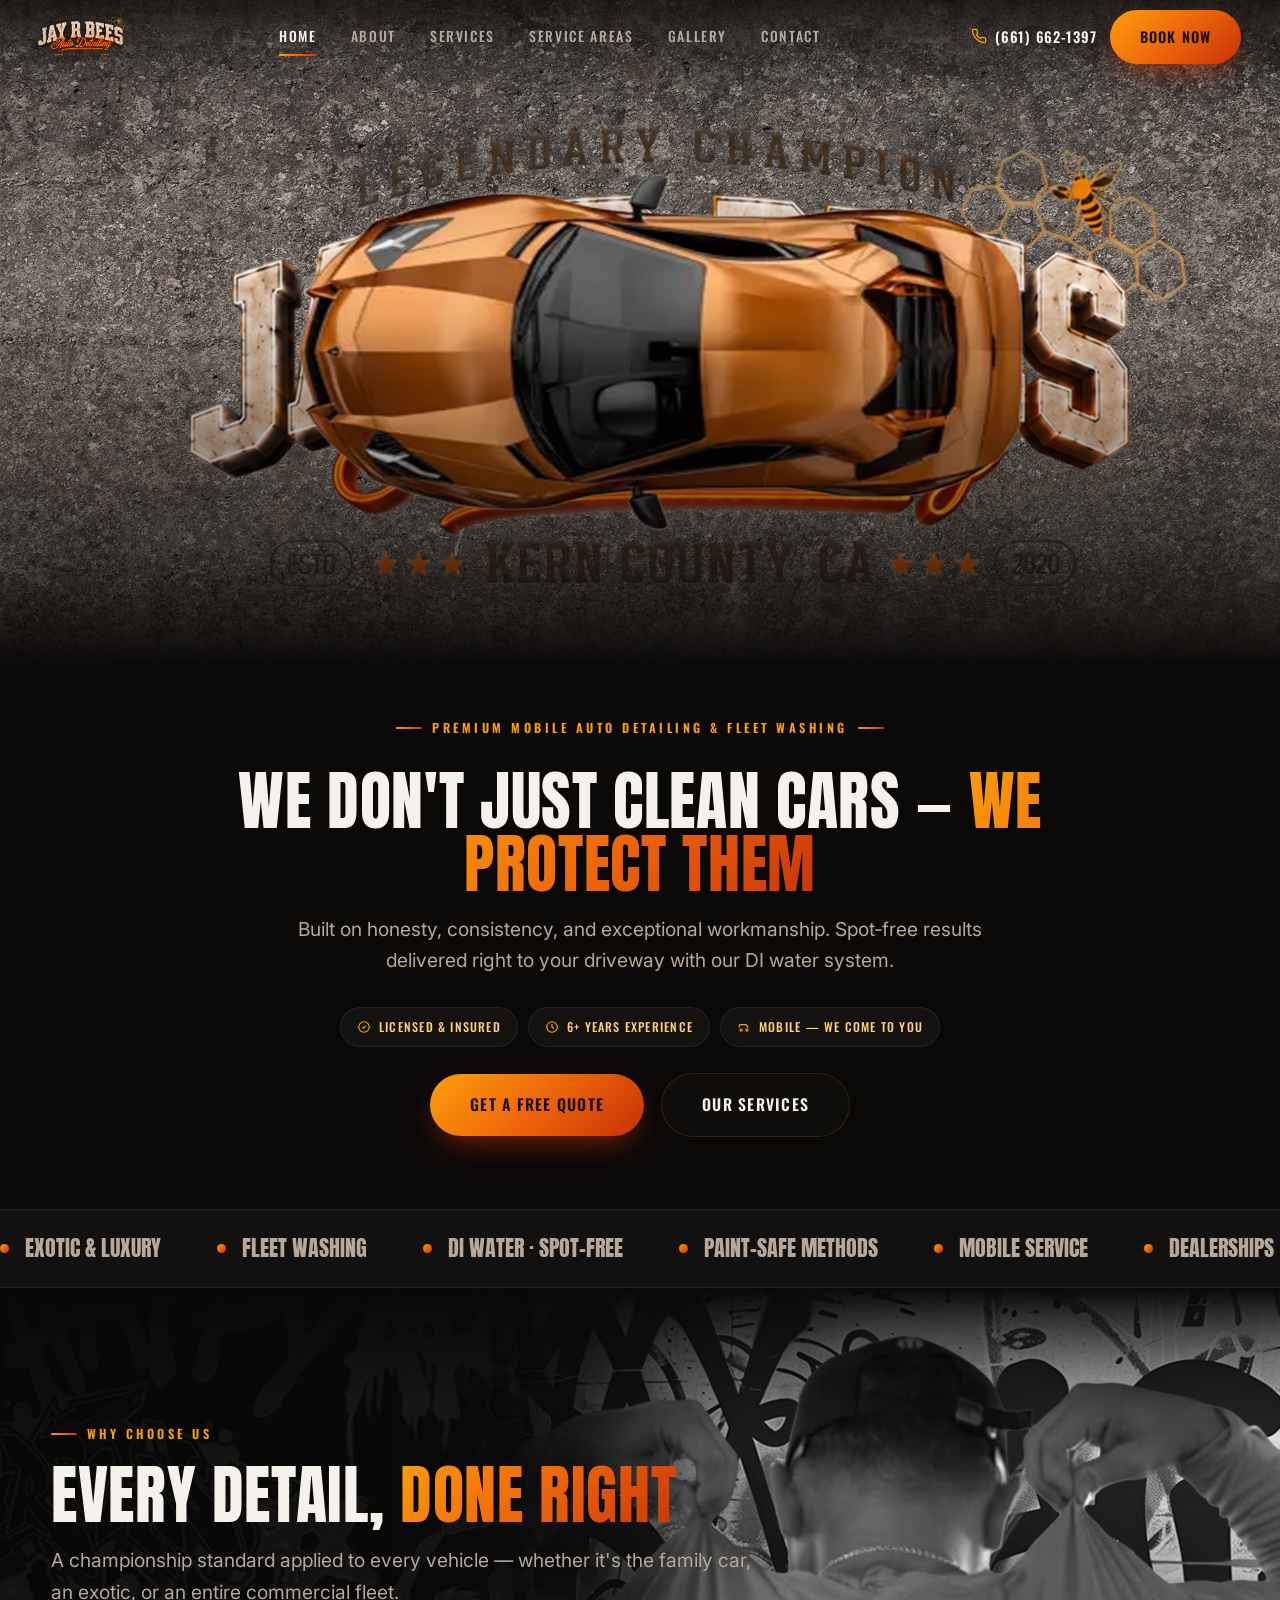
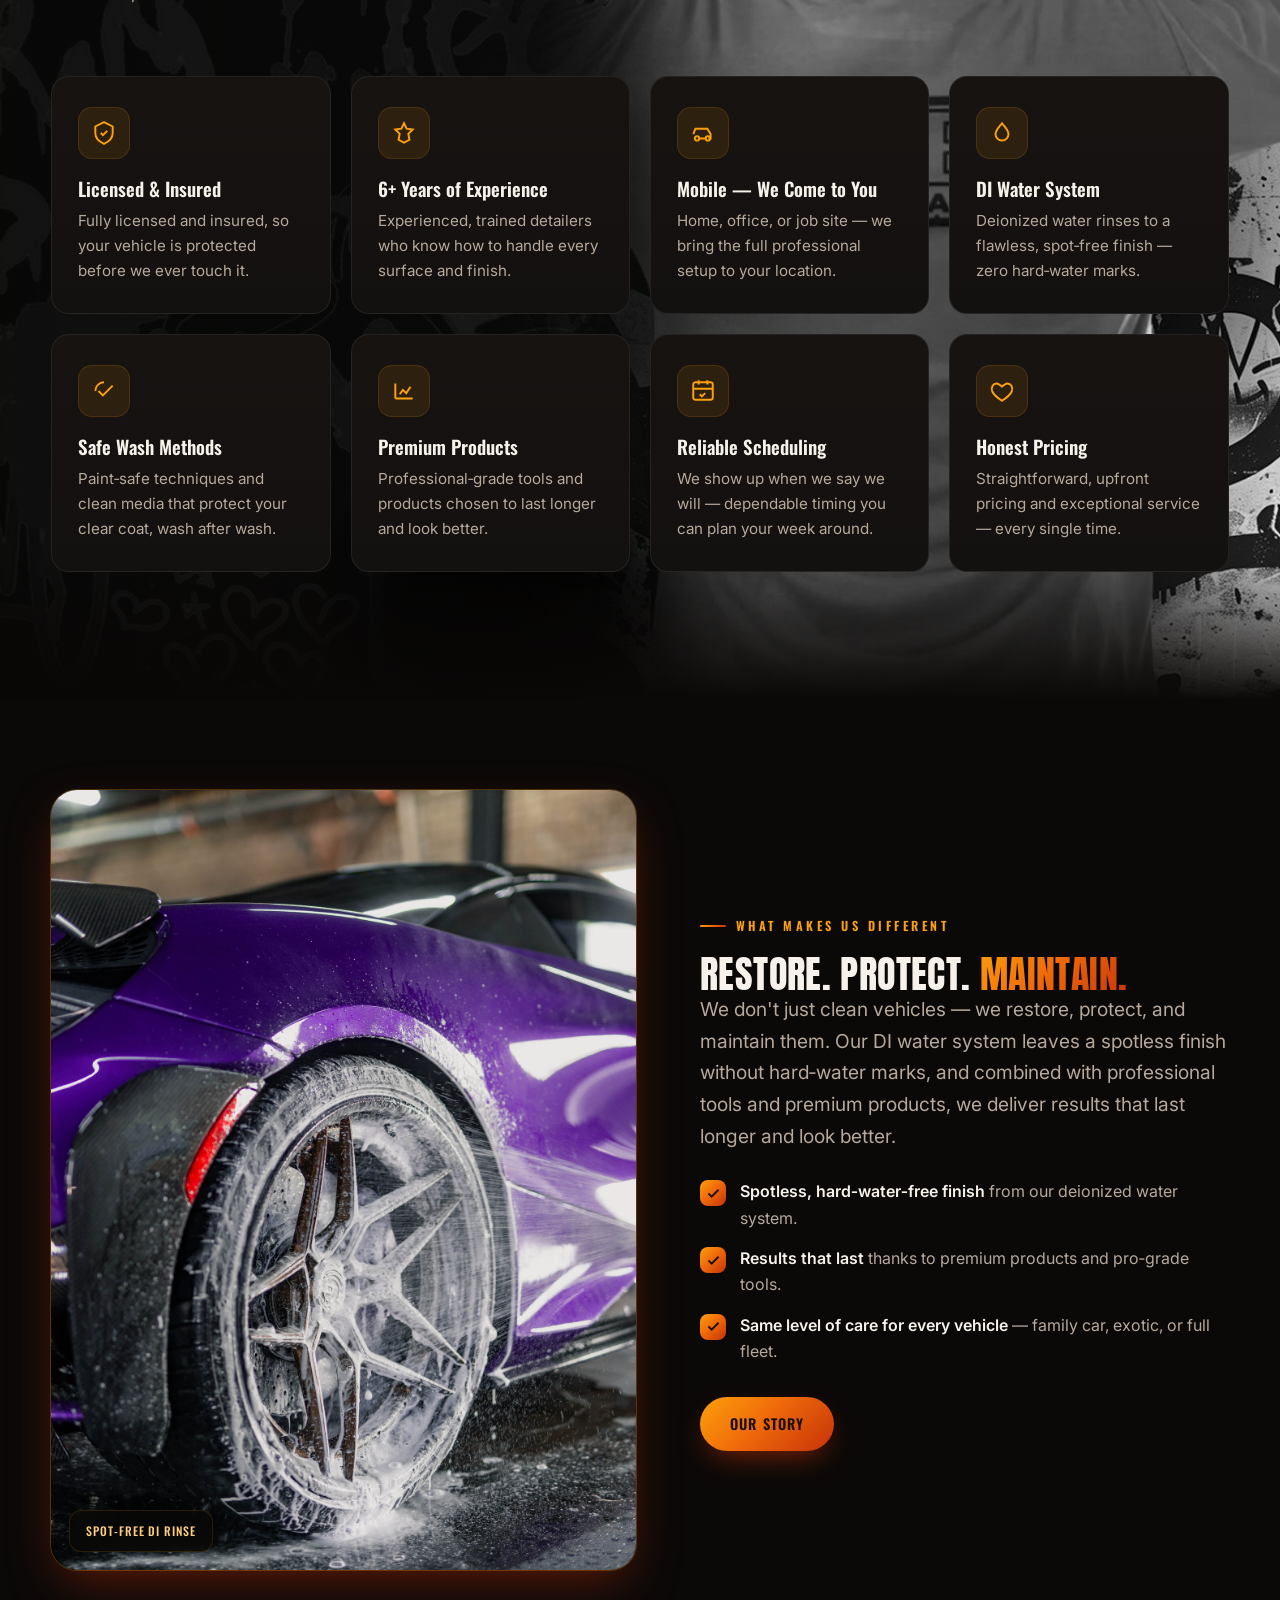
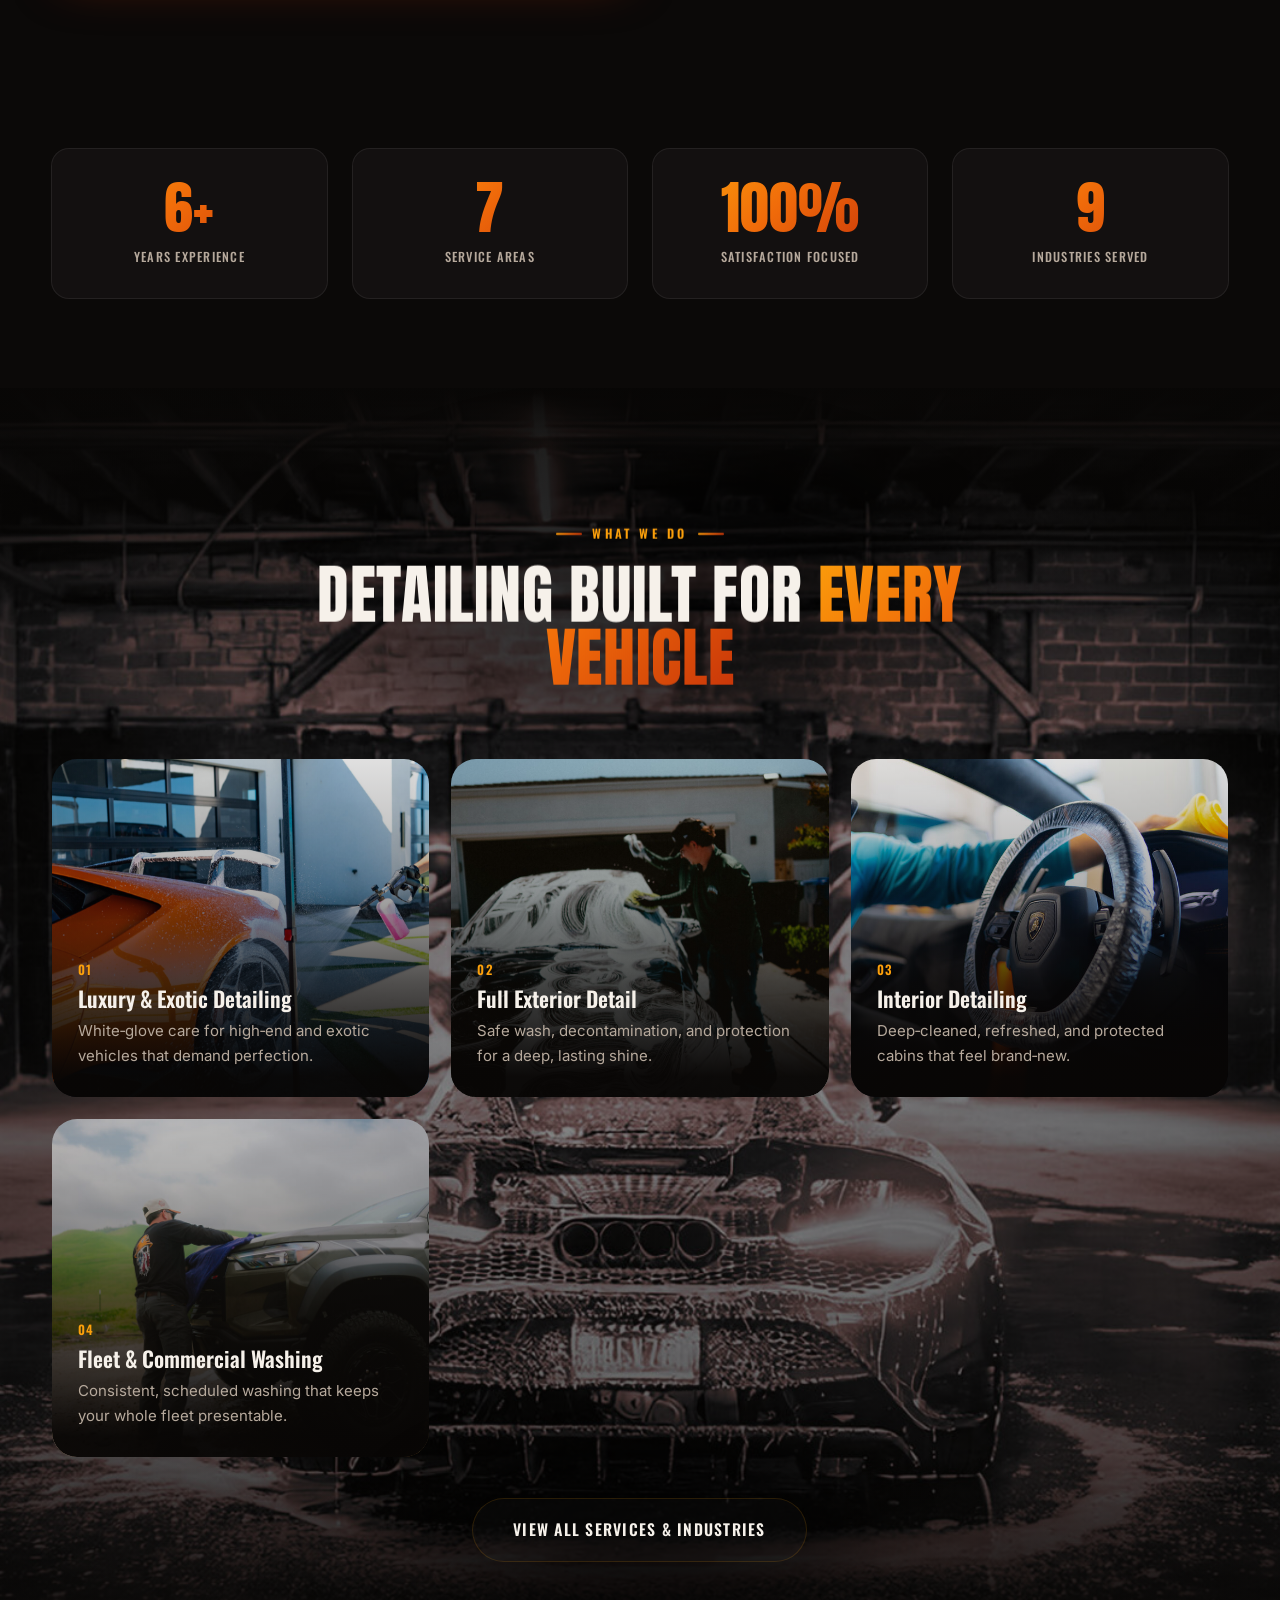
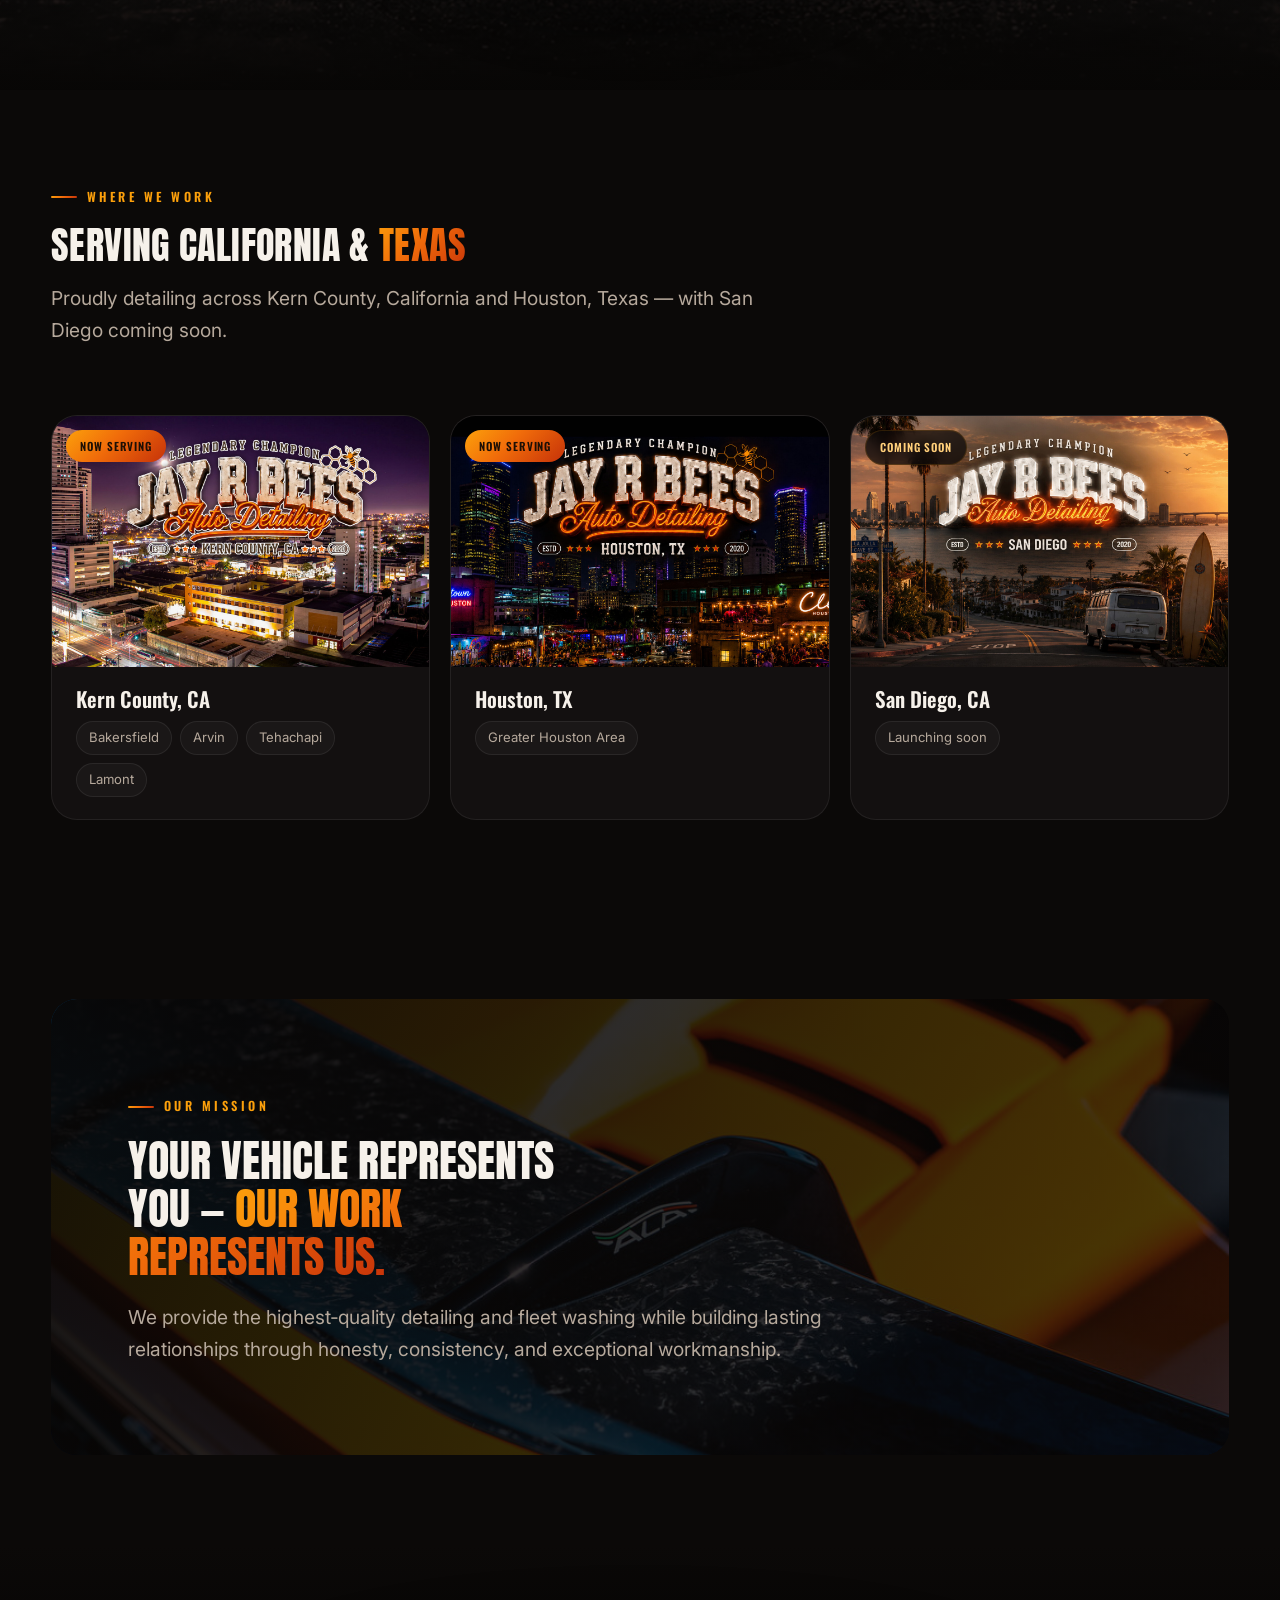
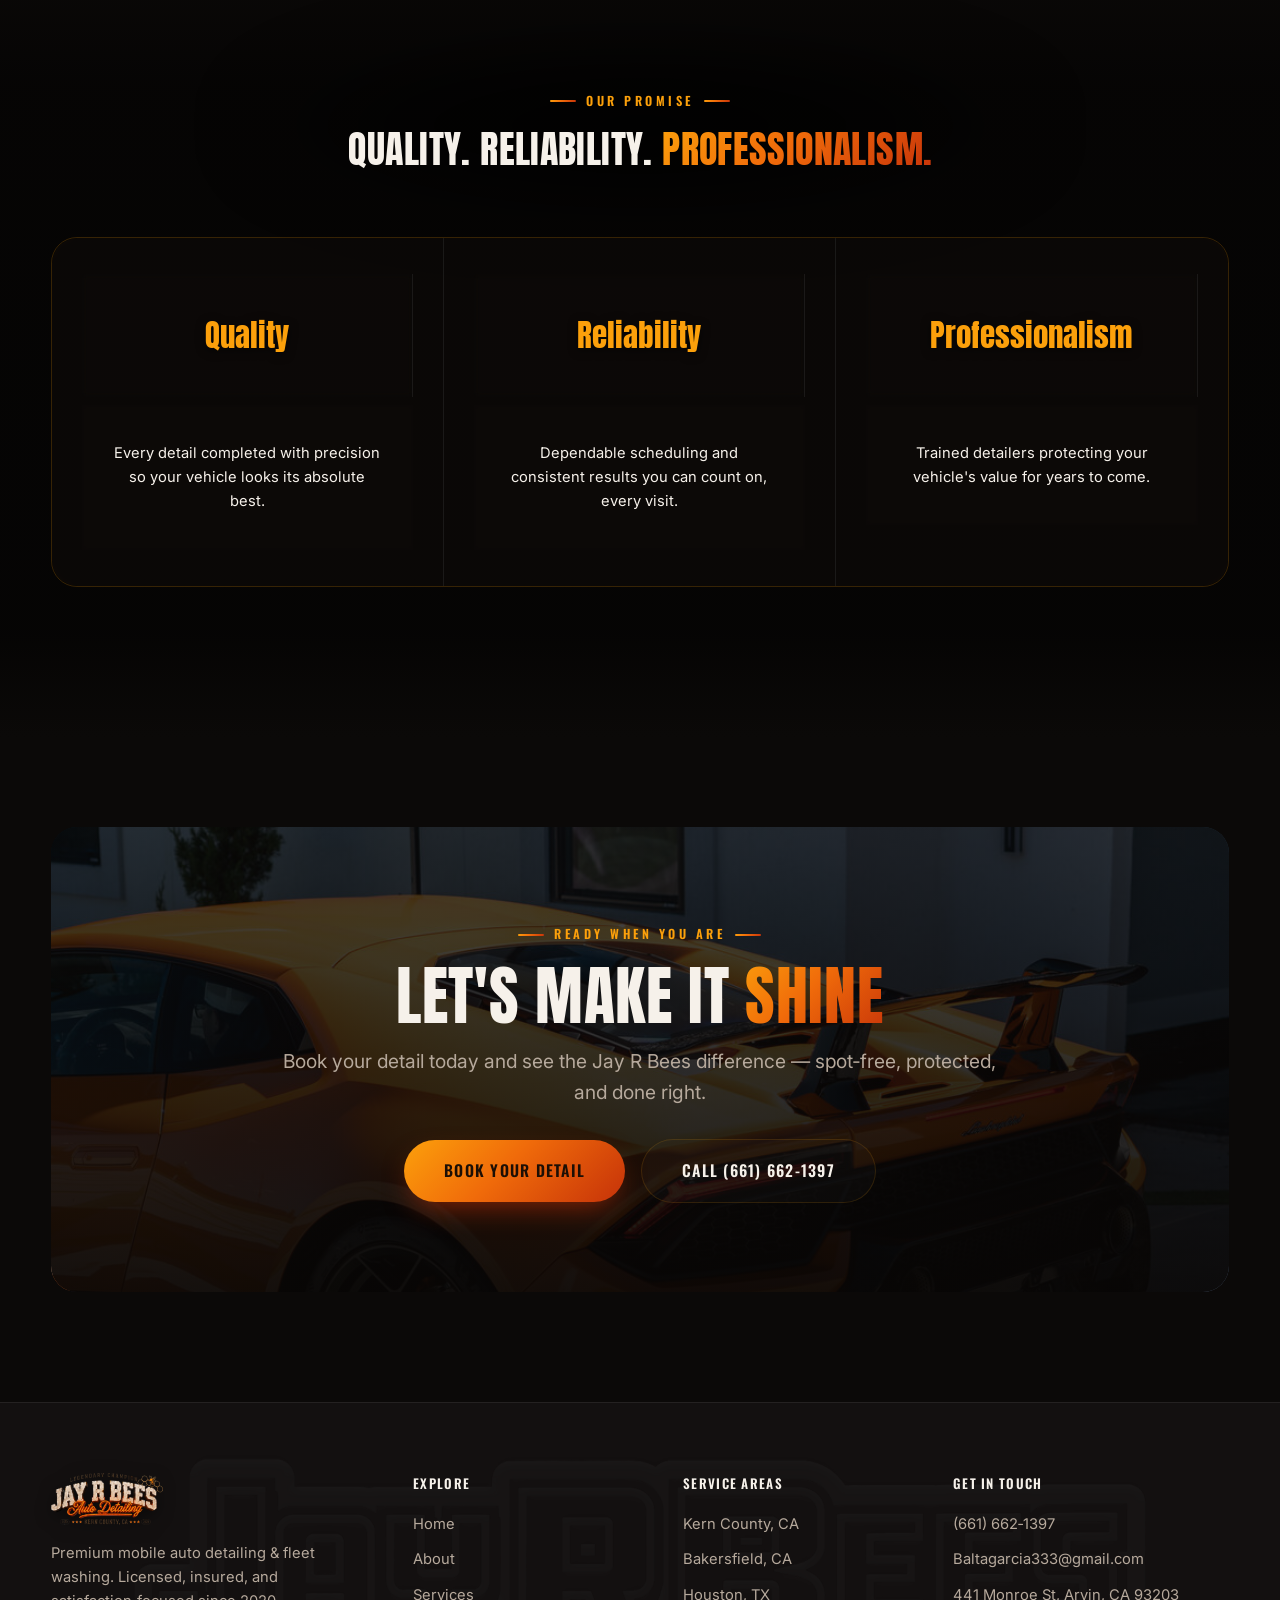
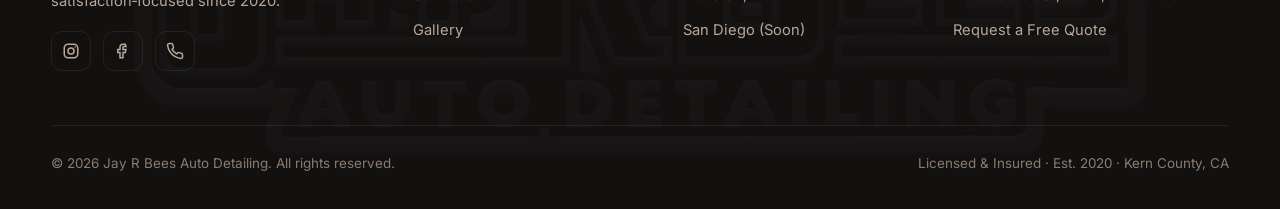
==== commit f59ba9bd: "Add files via upload" ====
--- a/index.html
+++ b/index.html
@@ -227,7 +227,7 @@
 </section>
 
 <!-- ============ PROMISE ============ -->
-<section class="section--tight promise-reveal">
+<section class="section--tight promise-reveal promise-reveal--home">
   <div class="pr-videos" aria-hidden="true">
     <video src="assets/videos/promise-1.mp4" autoplay muted loop playsinline preload="auto"></video>
     <video src="assets/videos/promise-2.mp4" autoplay muted loop playsinline preload="auto"></video>
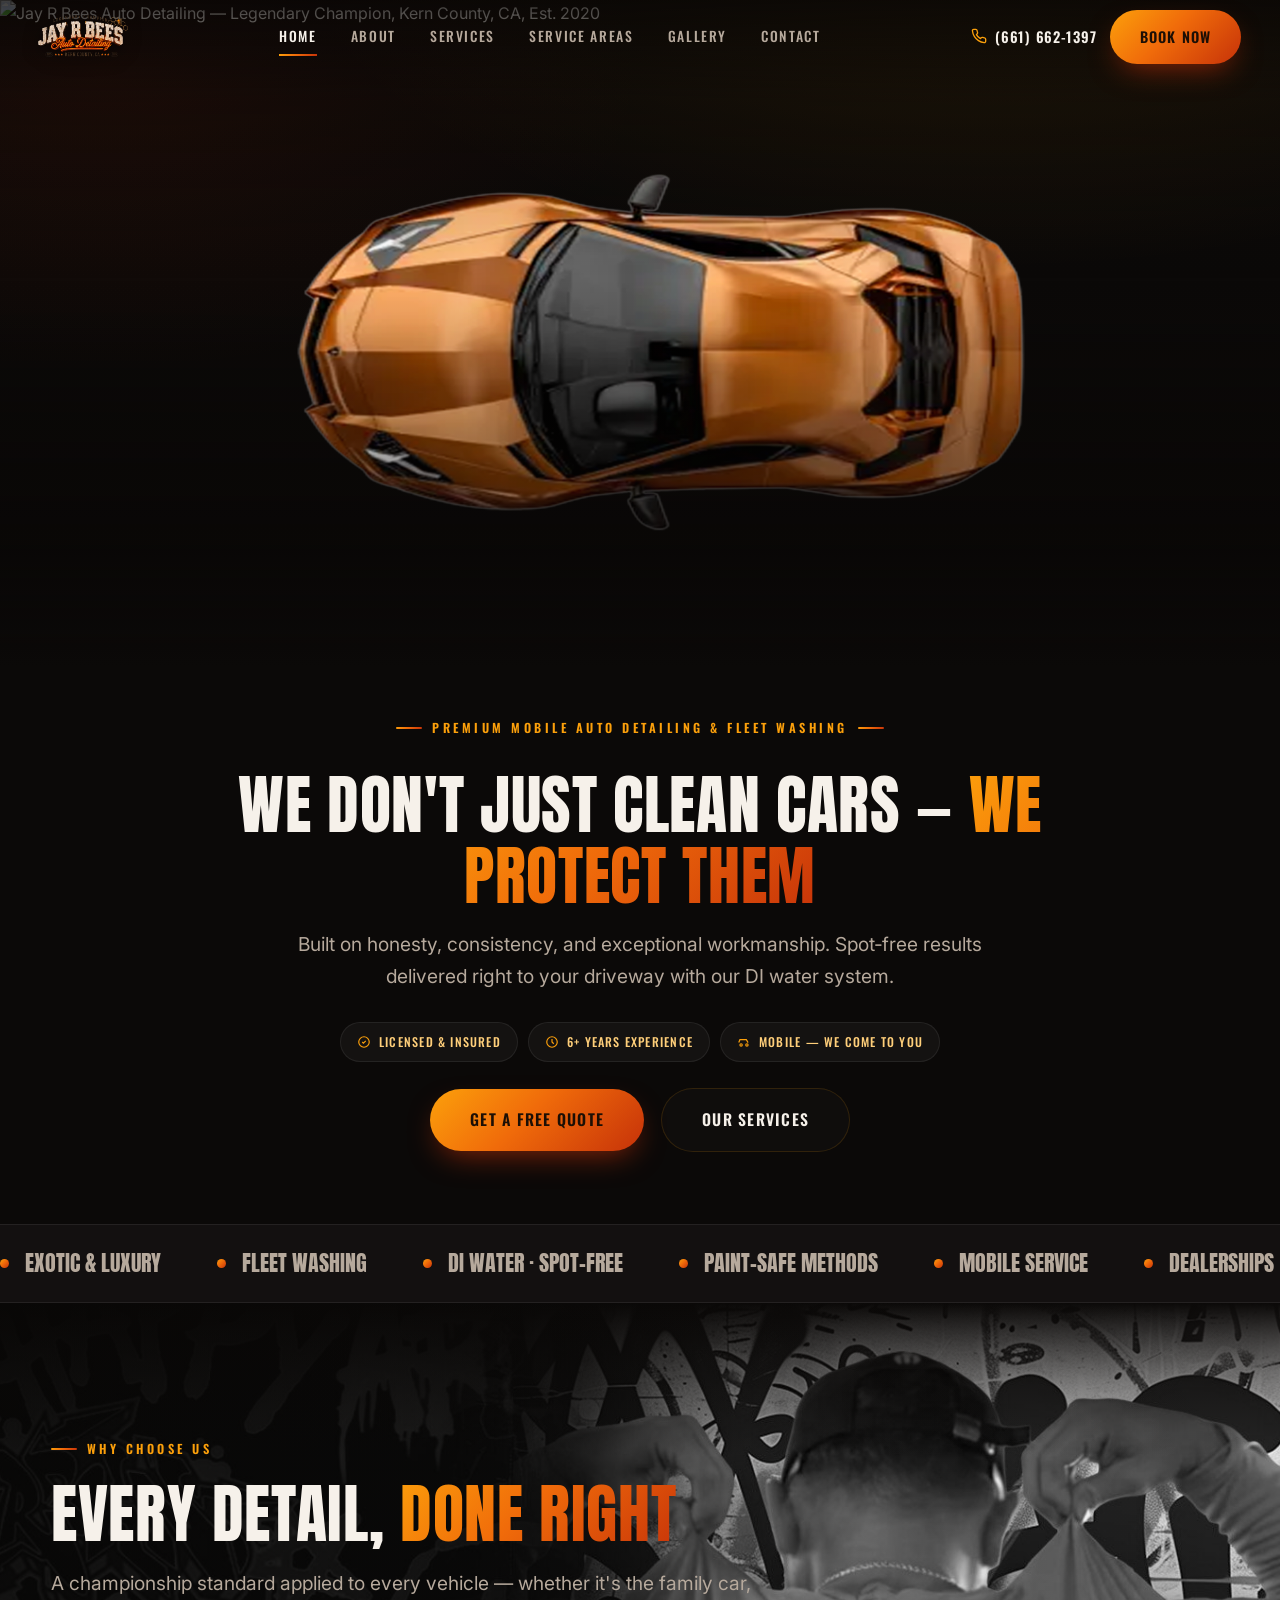
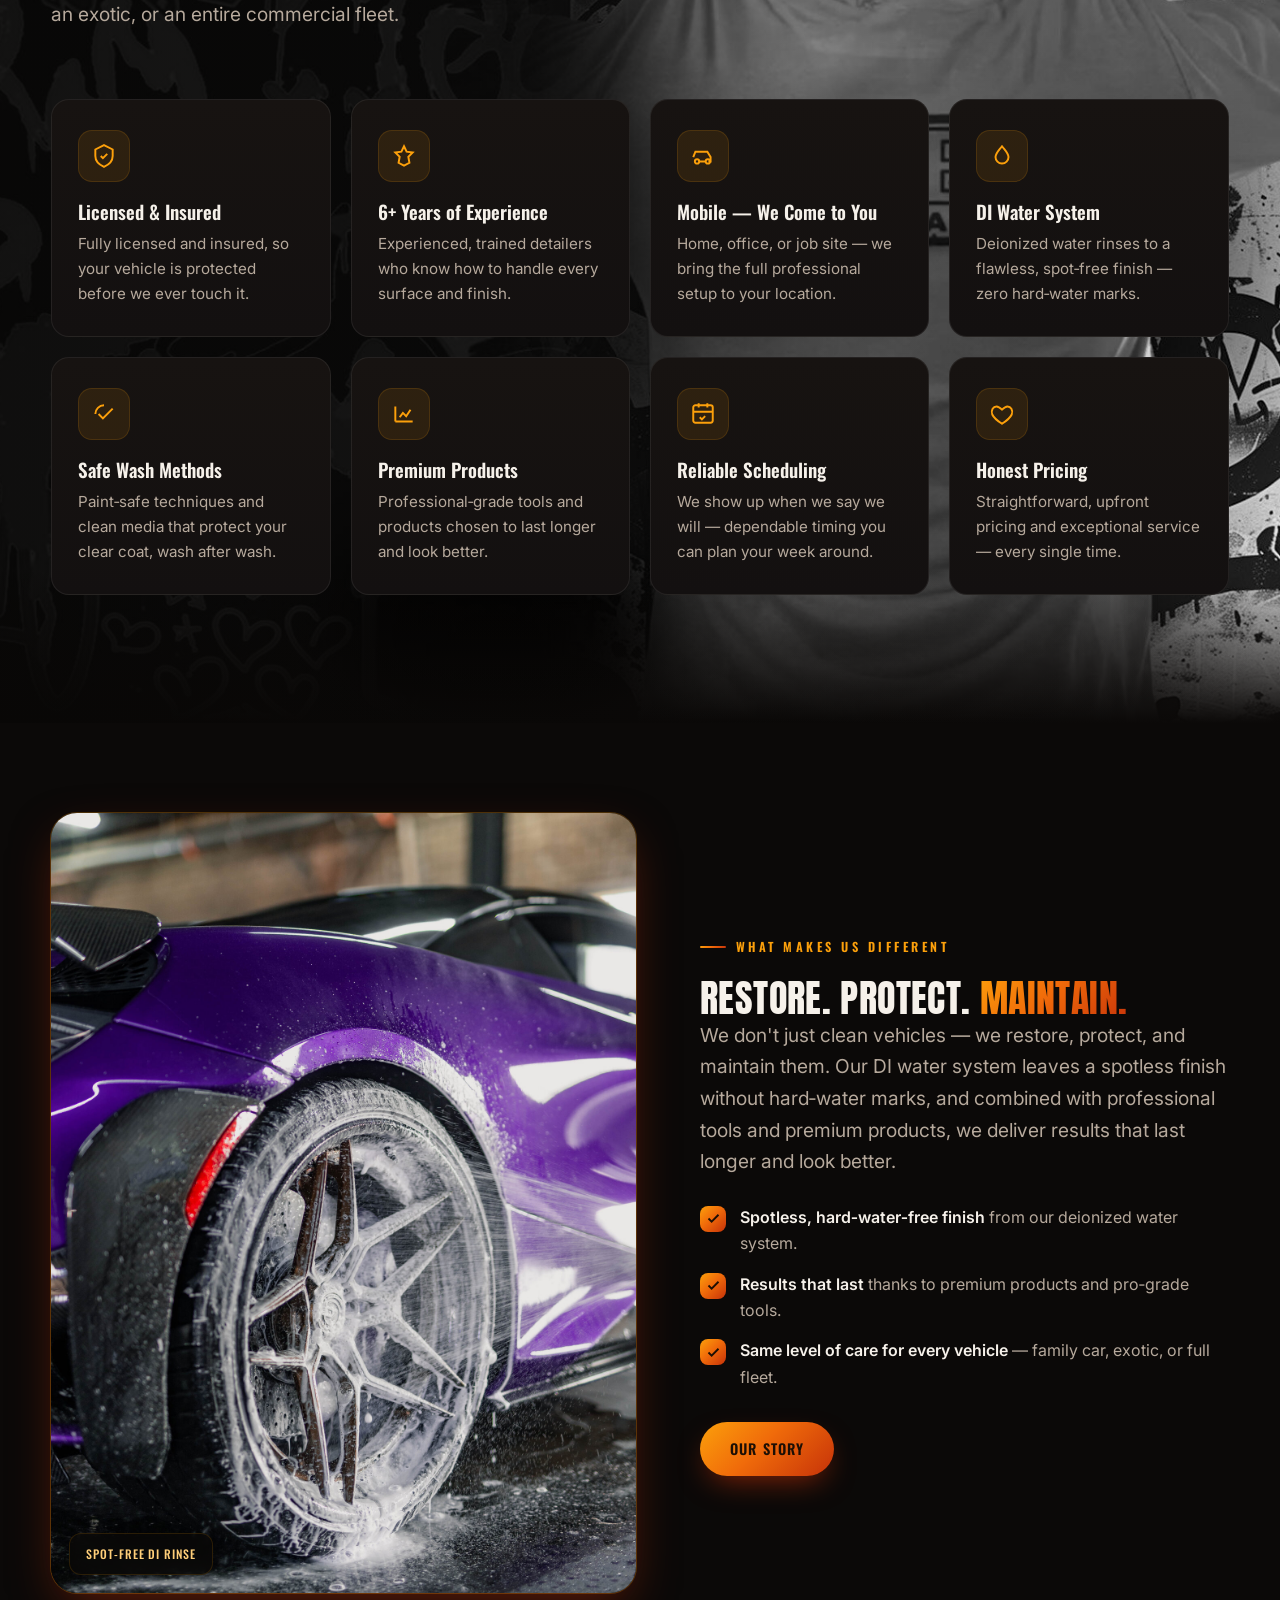
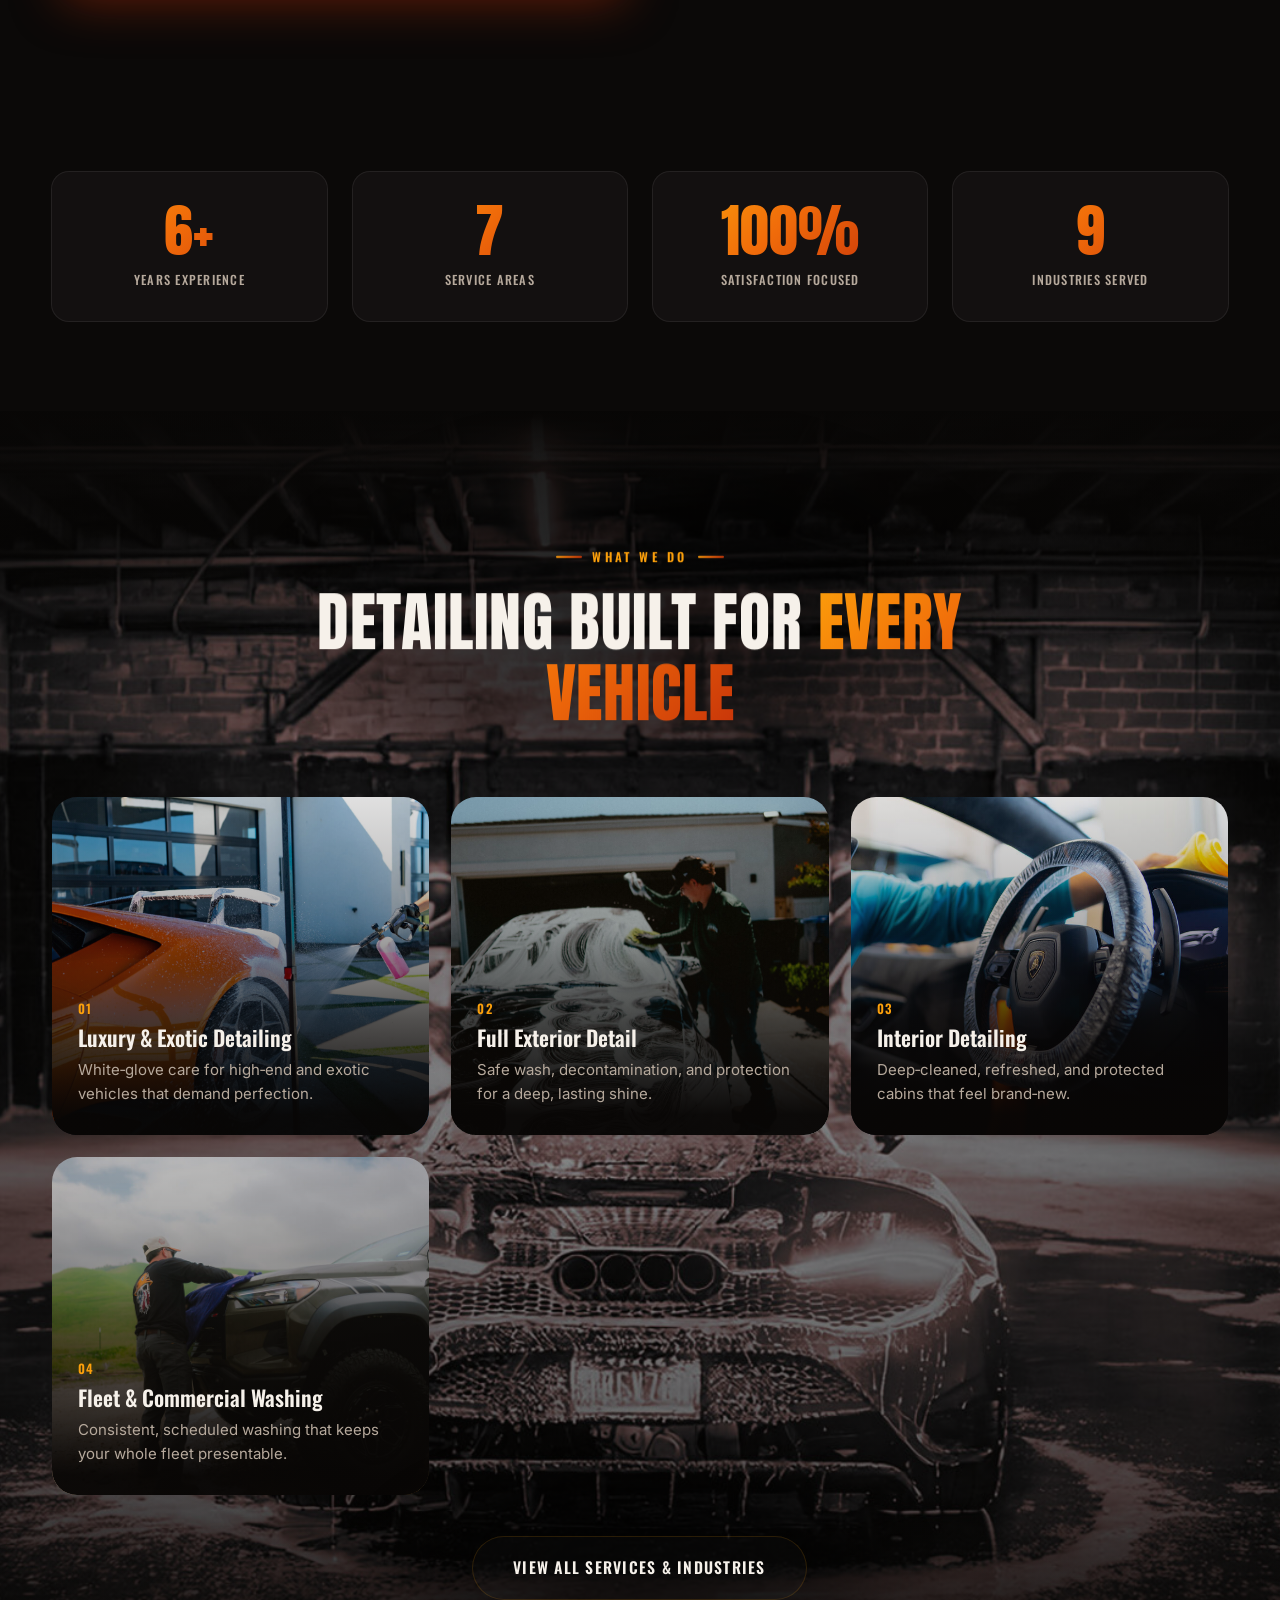
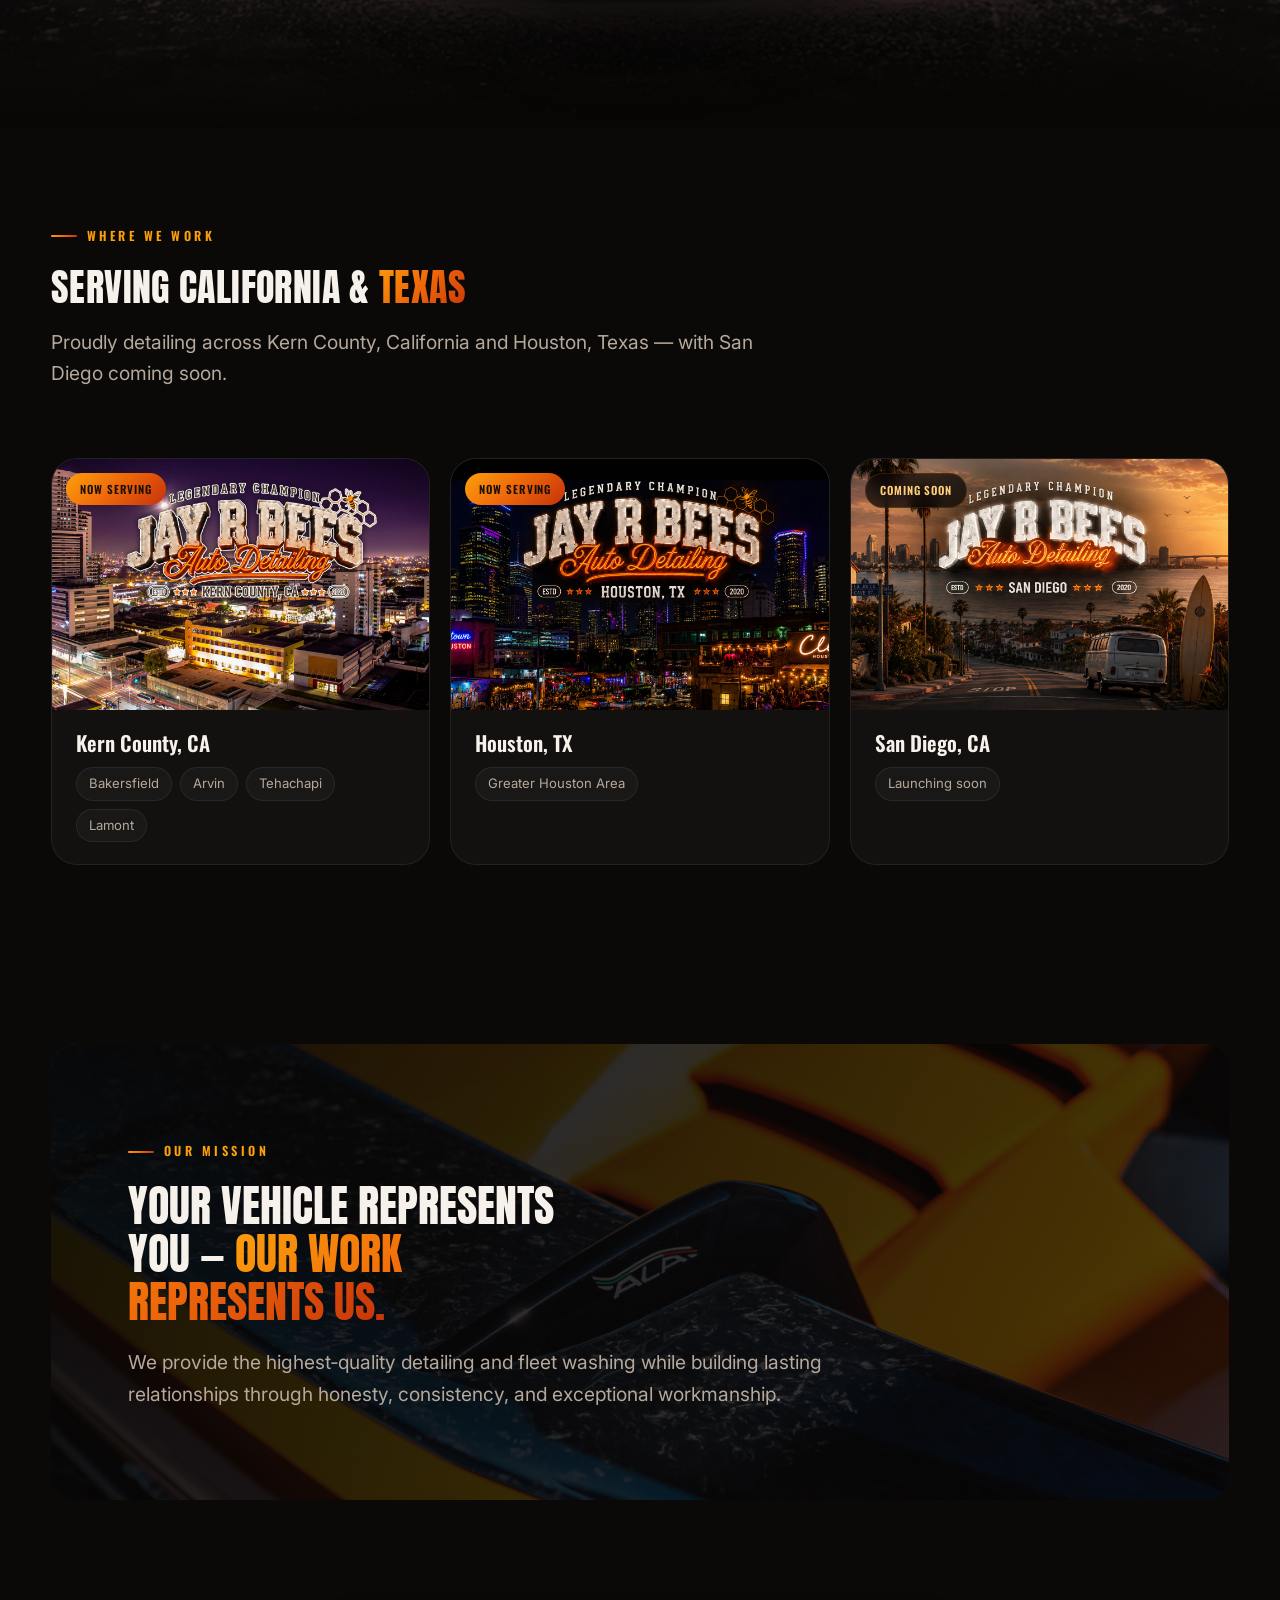
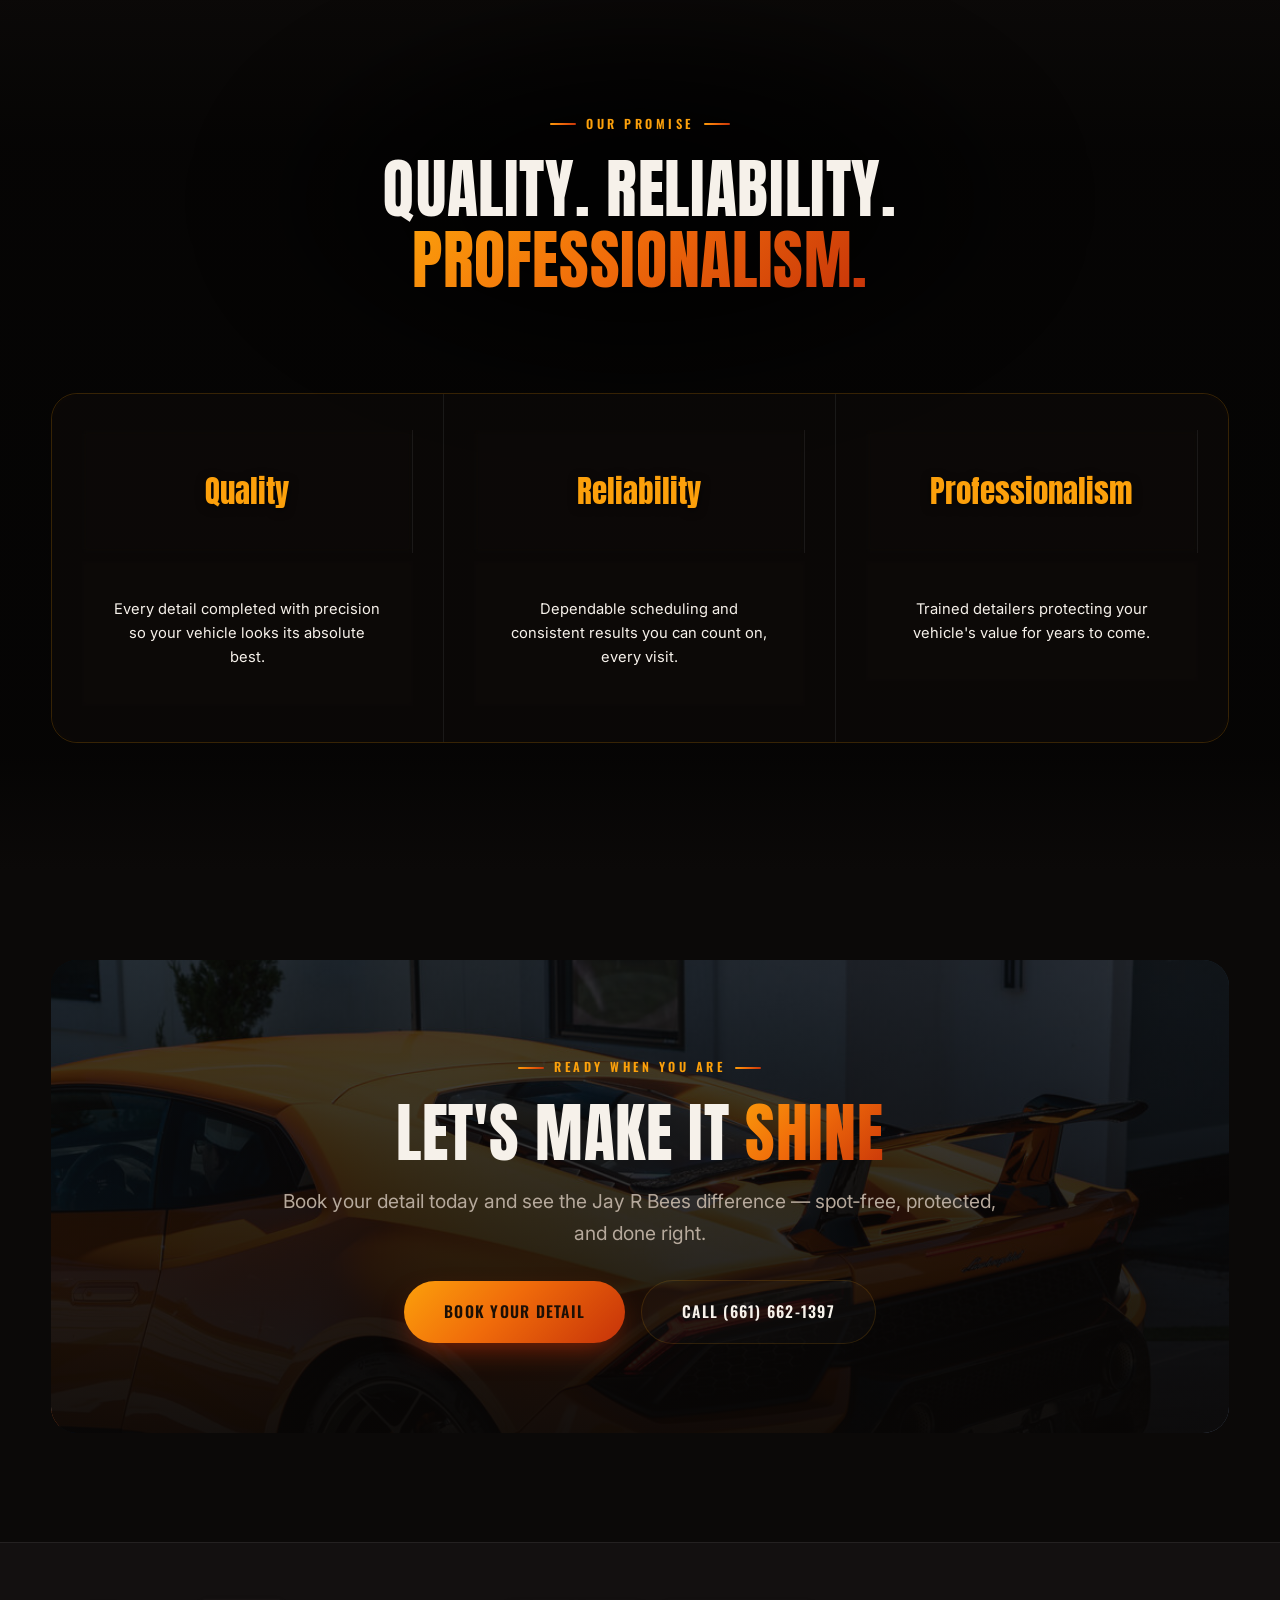
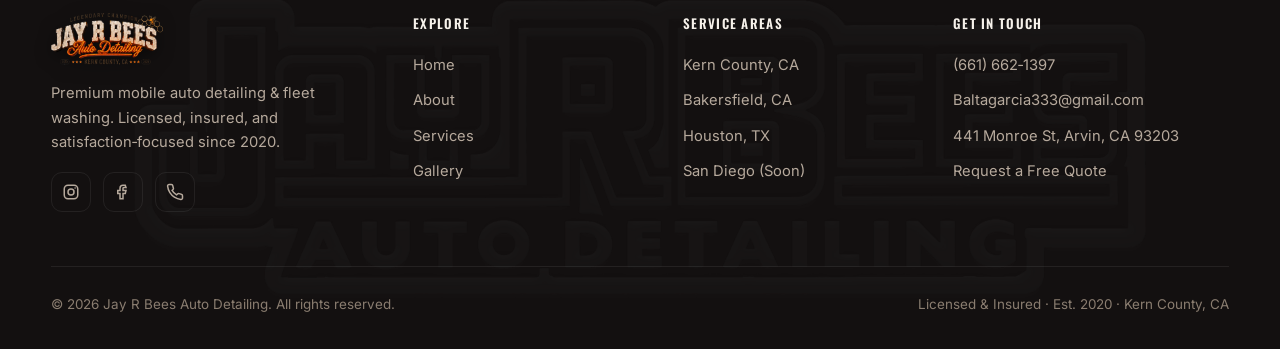
==== commit cf8c0d7d: "Add files via upload" ====
--- a/index.html
+++ b/index.html
@@ -52,7 +52,7 @@
 <!-- ============ HERO ============ -->
 <section class="hero hero--brand" id="heroReveal">
   <div class="hero-bg">
-    <img class="hero-layer hero-logo" src="assets/img/hero-logo-bg.jpg" alt="Jay R Bees Auto Detailing — Legendary Champion, Kern County, CA, Est. 2020">
+    <img class="hero-layer hero-logo" src="assets/img/hero-bg-new.jpg" alt="Jay R Bees Auto Detailing — Legendary Champion, Kern County, CA, Est. 2020">
     <img class="hero-layer hero-car" src="assets/img/hero-car-overlay.png" alt="" aria-hidden="true" draggable="false">
   </div>
 </section>
--- a/assets/css/style.css
+++ b/assets/css/style.css
@@ -82,7 +82,7 @@
 .eyebrow::before{content:"";width:26px;height:2px;background:var(--grad);border-radius:2px}
 .eyebrow.center-line::after{content:"";width:26px;height:2px;background:var(--grad);border-radius:2px}
 
-h1,h2,h3{font-family:var(--font-display);font-weight:400;line-height:.98;letter-spacing:.01em;text-transform:uppercase}
+h1,h2,h3{font-family:var(--font-display);font-weight:400;line-height:1.1;letter-spacing:.01em;text-transform:uppercase}
 .h-xl{font-size:clamp(2.7rem,7.5vw,6rem)}
 .h-lg{font-size:clamp(2.1rem,5vw,4rem)}
 .h-md{font-size:clamp(1.6rem,3vw,2.6rem)}
@@ -381,6 +381,9 @@
 /* three looping videos as the promise background (left / middle / right) */
 .pr-videos{position:absolute;inset:0;z-index:-3;display:flex;overflow:hidden}
 #promiseReveal .pr-bg img{object-position:center}
+/* homepage promise heading: raised + a bit larger/dominant */
+.promise-reveal--home .sec-head{margin-bottom:clamp(58px,8vw,98px);transform:translateY(-12px)}
+.promise-reveal--home .sec-head .h-md{font-size:clamp(2.5rem,5vw,4rem);line-height:1.1}
 #promiseReveal .pr-note{position:relative;isolation:isolate;text-shadow:0 2px 8px rgba(0,0,0,.85)}
 #promiseReveal .pr-note::before{content:"";position:absolute;z-index:-1;left:50%;top:50%;translate:-50% -50%;
   width:min(680px,116%);height:340%;pointer-events:none;border-radius:50%;filter:blur(22px);
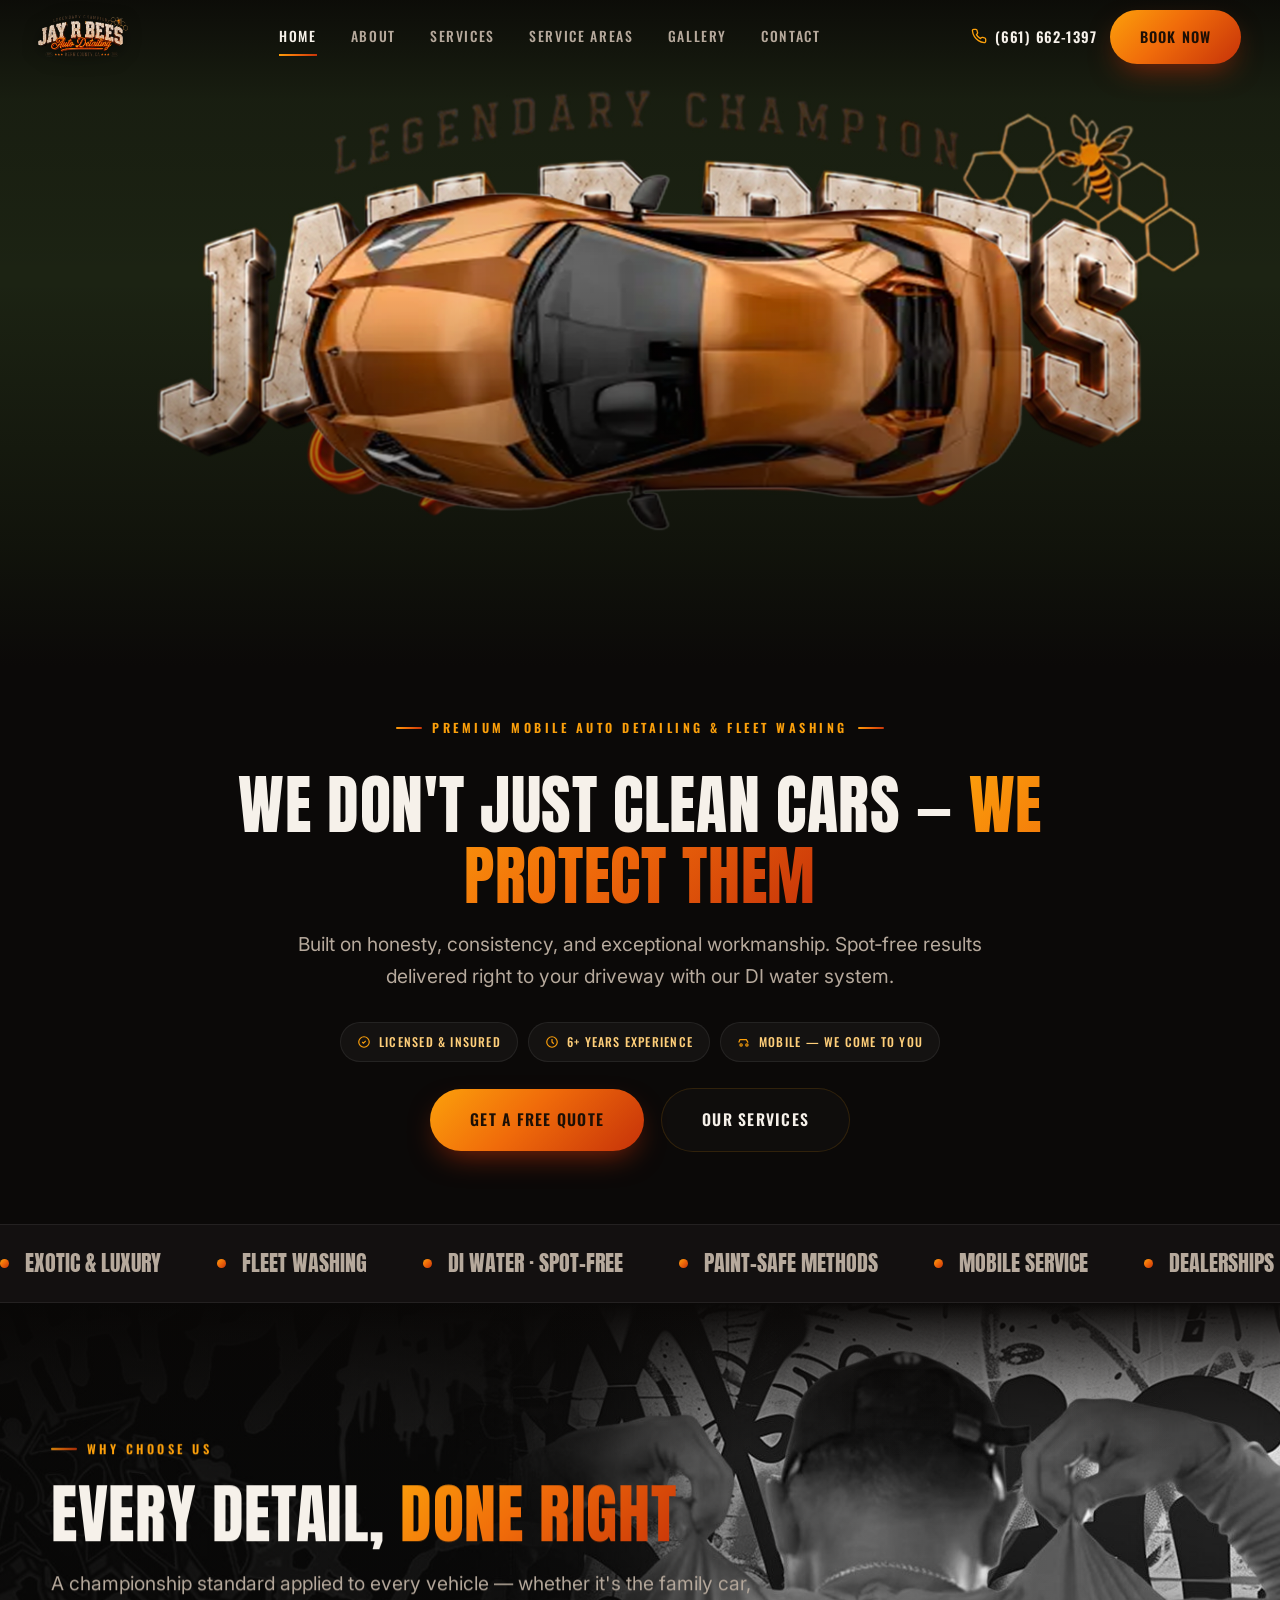
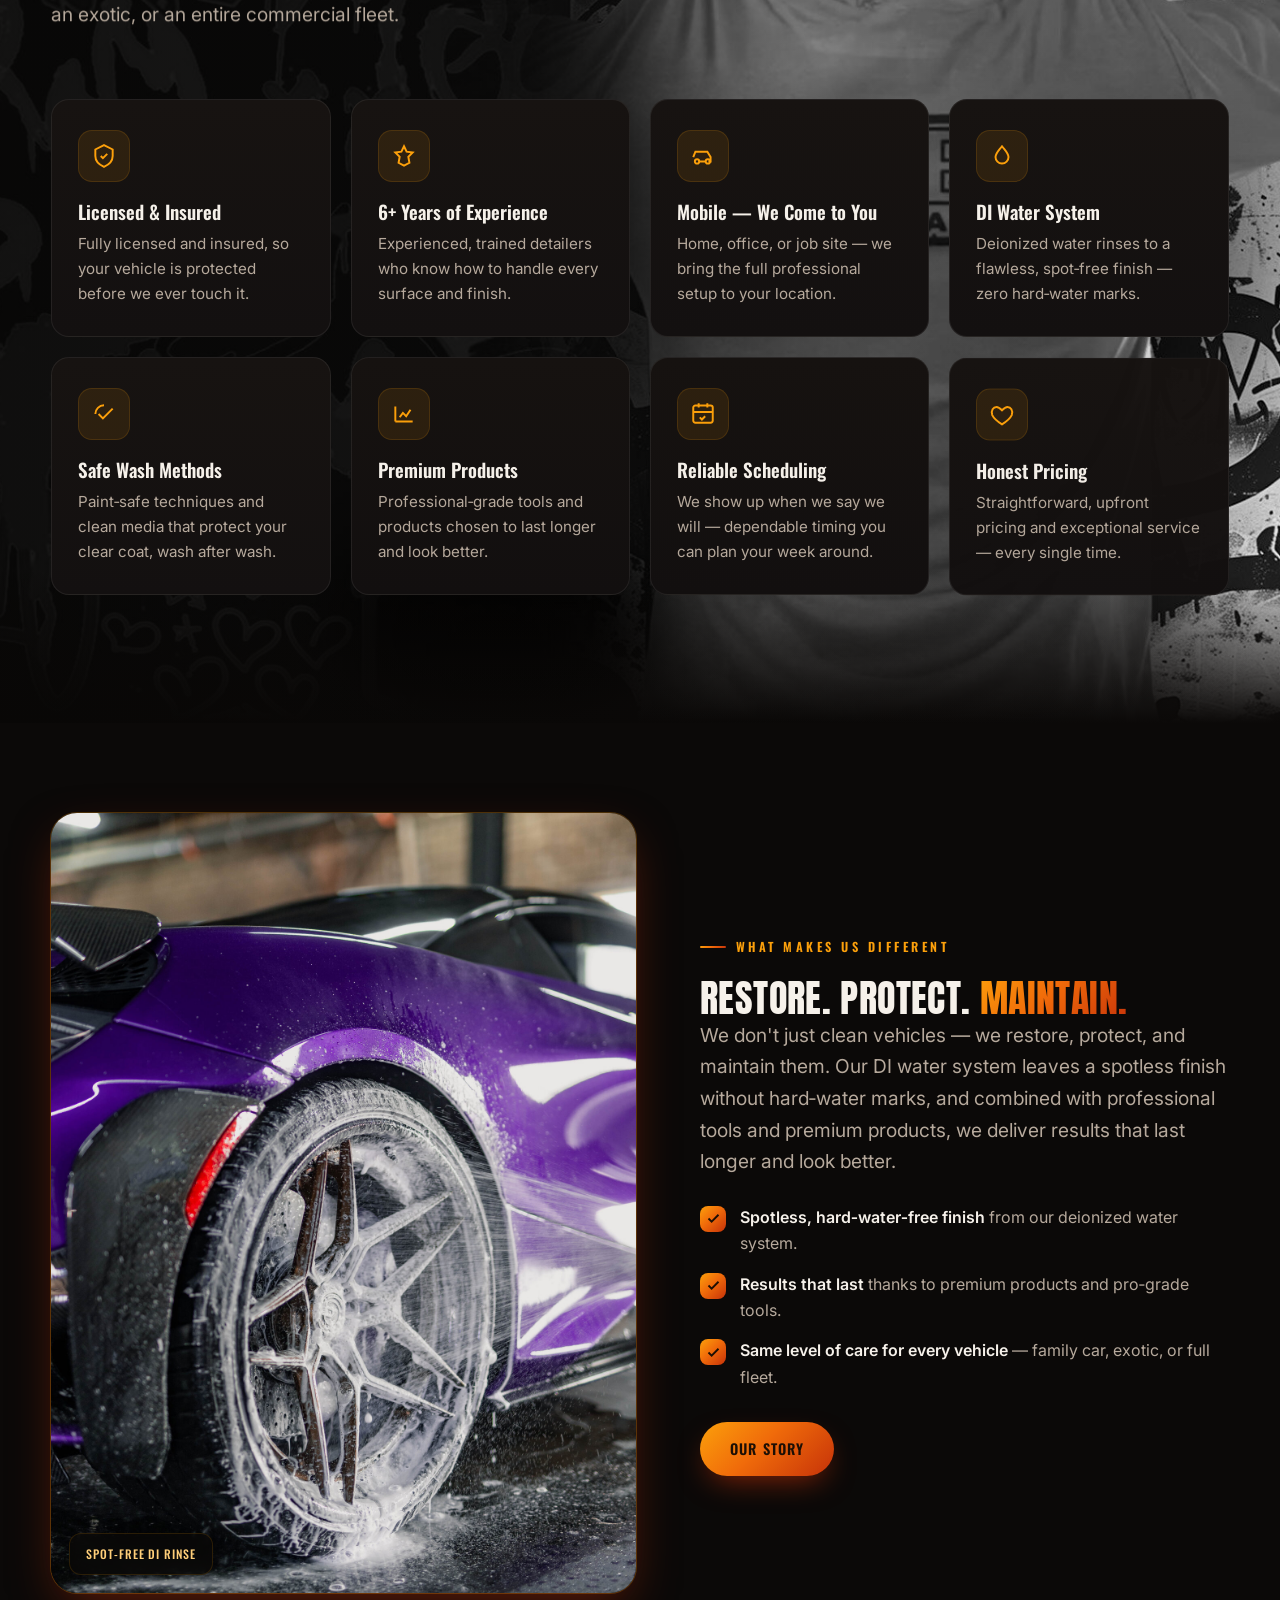
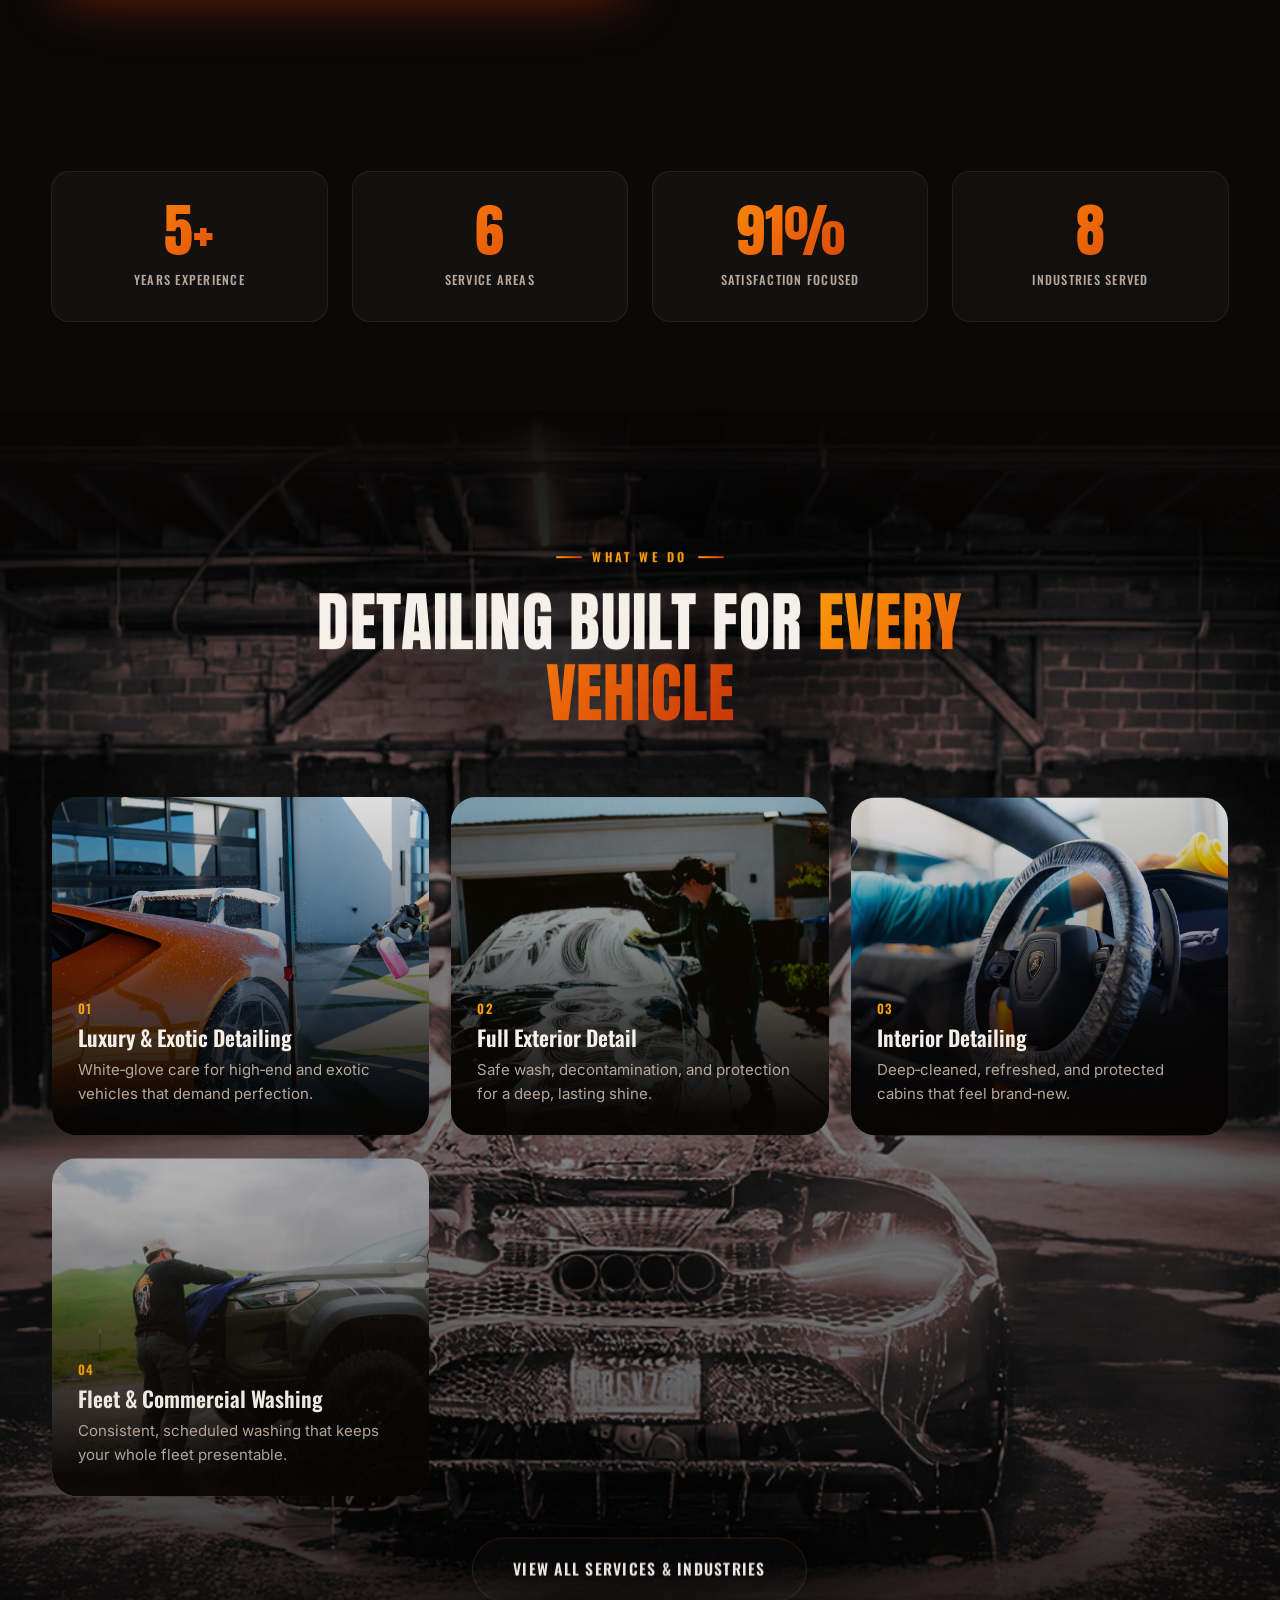
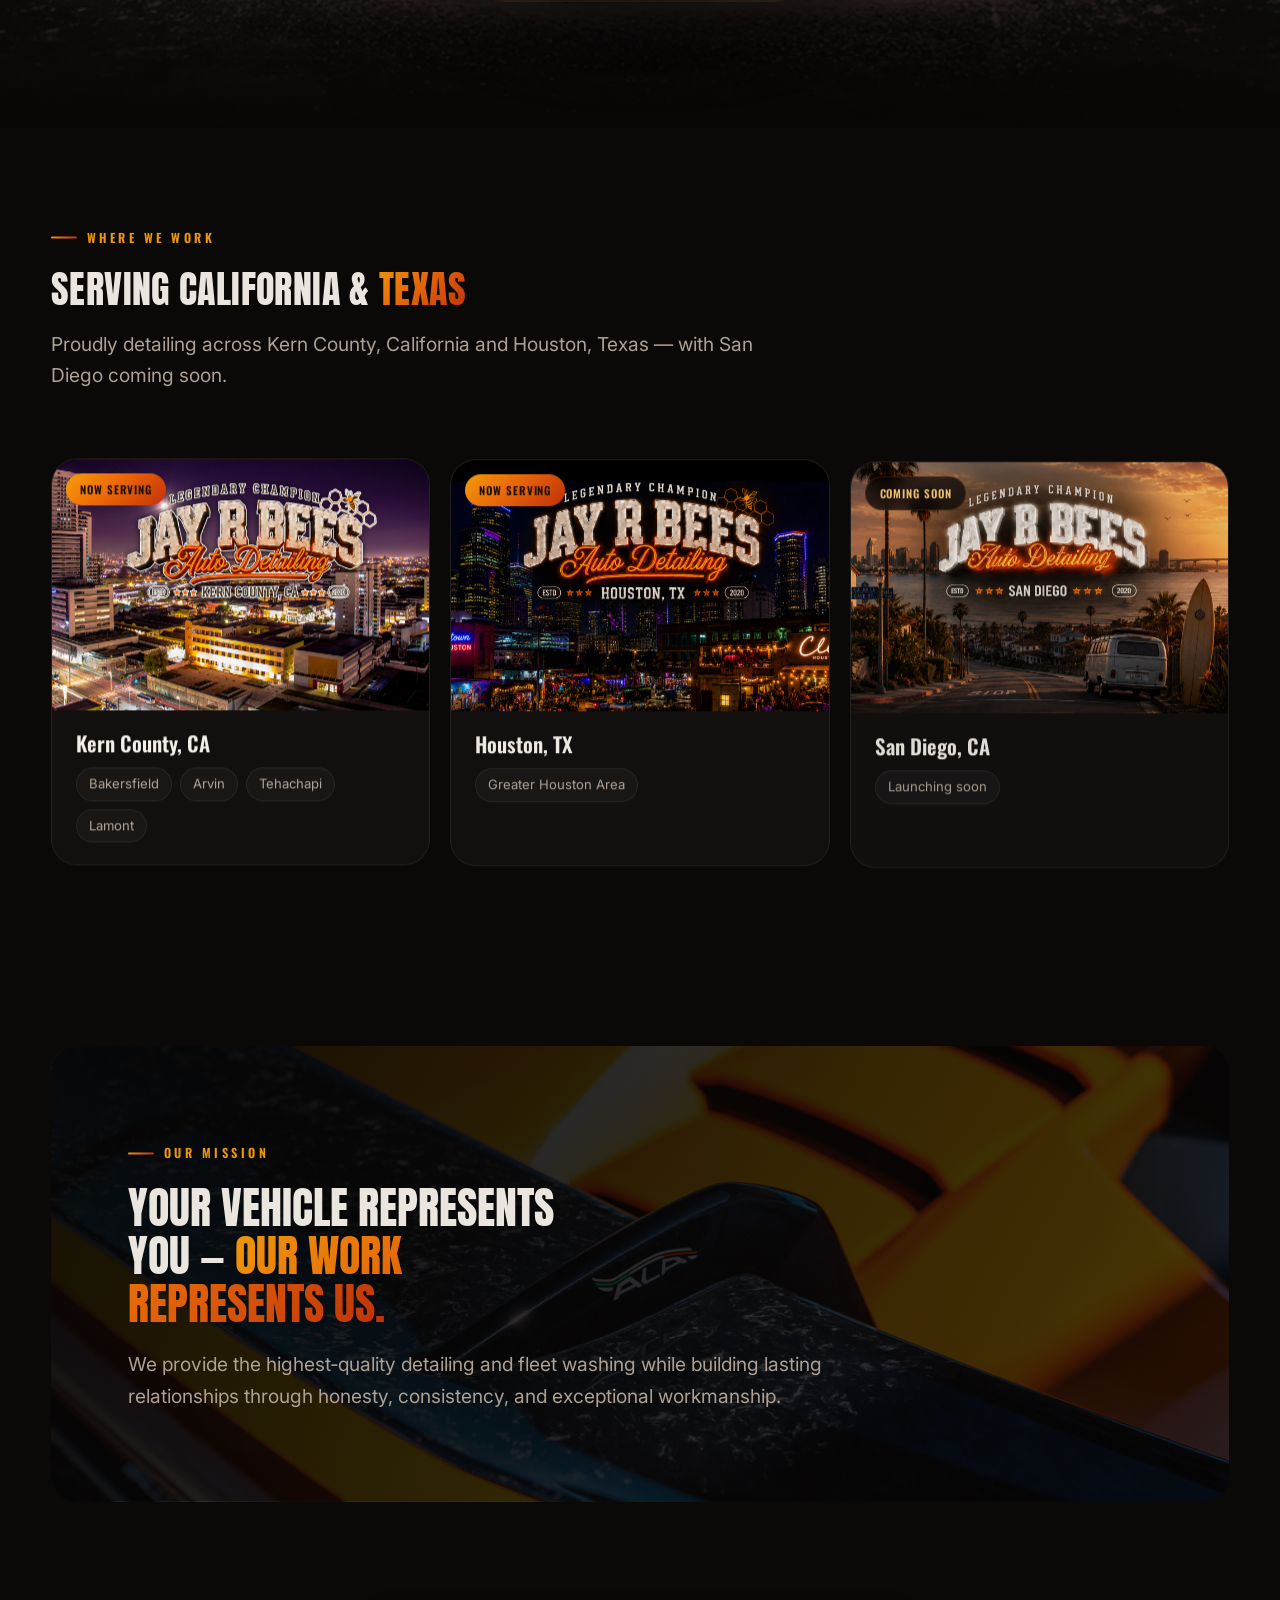
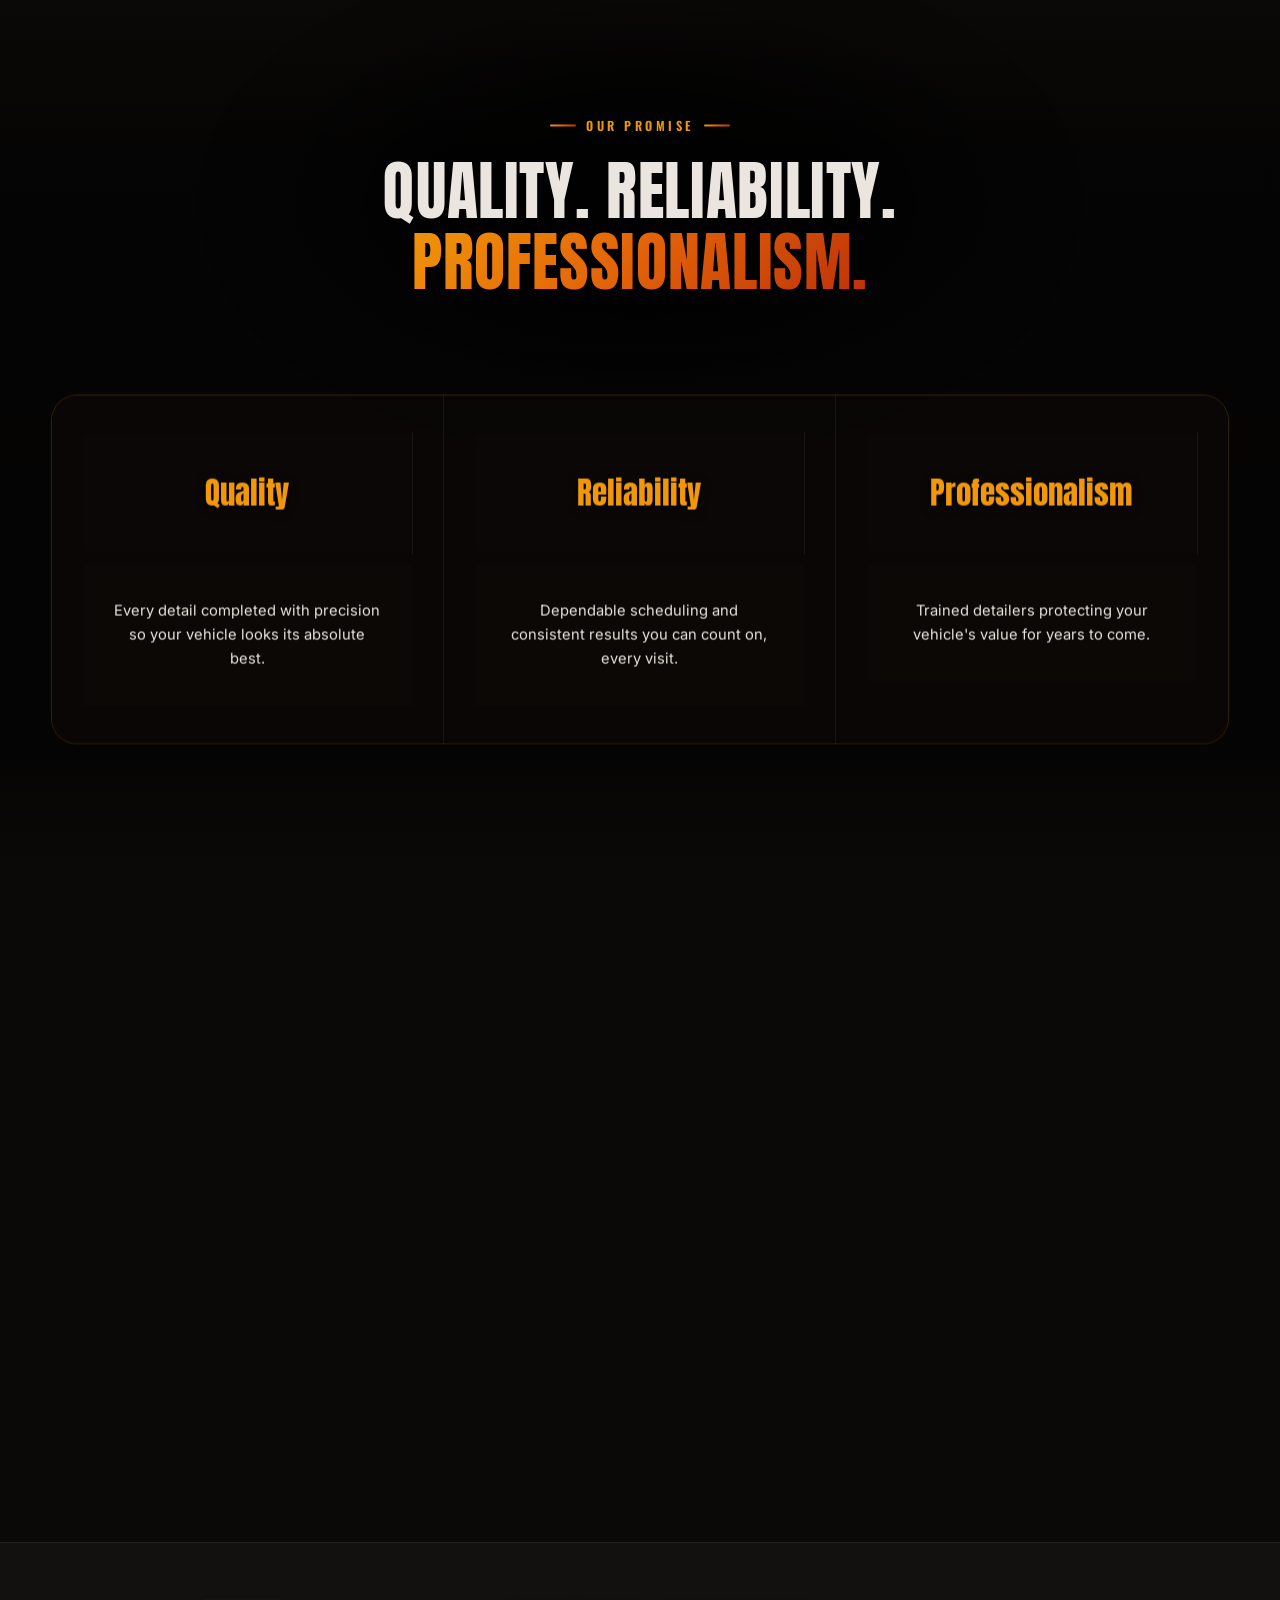
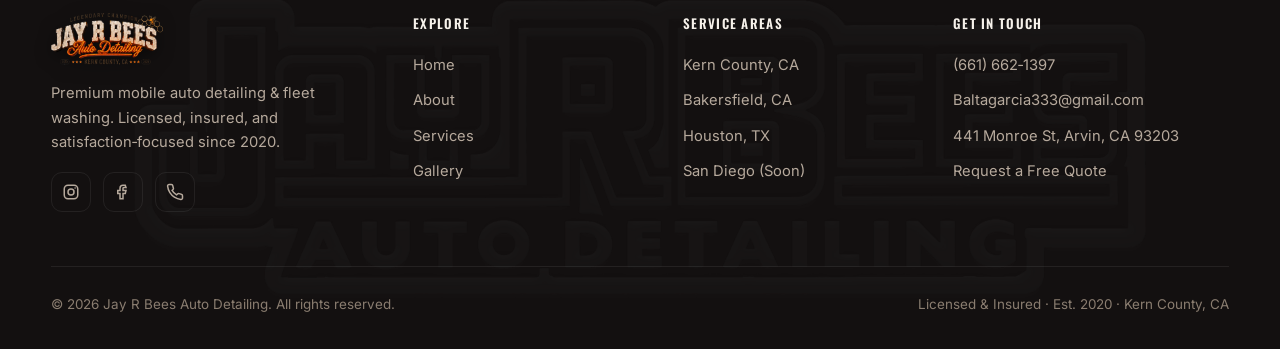
==== commit 13f029f4: "Add Square booking link to Book Now buttons" ====
--- a/index.html
+++ b/index.html
@@ -29,7 +29,7 @@
     </nav>
     <div class="nav-cta">
       <a class="nav-phone" href="tel:6616621397"><svg viewBox="0 0 24 24" fill="none" stroke="currentColor" stroke-width="2" stroke-linecap="round" stroke-linejoin="round"><path d="M22 16.92v3a2 2 0 0 1-2.18 2 19.79 19.79 0 0 1-8.63-3.07 19.5 19.5 0 0 1-6-6 19.79 19.79 0 0 1-3.07-8.67A2 2 0 0 1 4.11 2h3a2 2 0 0 1 2 1.72c.13.96.36 1.9.7 2.81a2 2 0 0 1-.45 2.11L8.09 9.91a16 16 0 0 0 6 6l1.27-1.27a2 2 0 0 1 2.11-.45c.9.34 1.85.57 2.81.7A2 2 0 0 1 22 16.92z"/></svg>(661) 662‑1397</a>
-      <a class="btn btn-primary" href="contact.html">Book Now</a>
+      <a class="btn btn-primary" href="https://book.squareup.com/appointments/j7vwa4m39qitr0/location/LS7DPX40BB9D7/services?utm_source=ig&amp;utm_medium=social&amp;utm_content=link_in_bio&amp;fbclid=PAcGRvZgJleHRuA2FlbQIxMQBzcnRjBmFwcF9pZA85MzY2MTk3NDMzOTI0NTkAAaedQ3mUBOI01FAEY14O9_WwzXAn0jtUpJyPf0o2MpDAmDv_ef7eFnsvDggJuQ_aem_9HJCTT9nkoeX53XVZmd64Q" target="_blank" rel="noopener">Book Now</a>
     </div>
     <button class="hamburger" aria-label="Open menu" aria-expanded="false"><span></span></button>
   </div>
@@ -42,7 +42,7 @@
   <a href="areas.html">Service Areas</a>
   <a href="gallery.html">Gallery</a>
   <a href="contact.html">Contact</a>
-  <a class="btn btn-primary" href="contact.html">Book Your Detail</a>
+  <a class="btn btn-primary" href="https://book.squareup.com/appointments/j7vwa4m39qitr0/location/LS7DPX40BB9D7/services?utm_source=ig&amp;utm_medium=social&amp;utm_content=link_in_bio&amp;fbclid=PAcGRvZgJleHRuA2FlbQIxMQBzcnRjBmFwcF9pZA85MzY2MTk3NDMzOTI0NTkAAaedQ3mUBOI01FAEY14O9_WwzXAn0jtUpJyPf0o2MpDAmDv_ef7eFnsvDggJuQ_aem_9HJCTT9nkoeX53XVZmd64Q" target="_blank" rel="noopener">Book Your Detail</a>
   <div class="mm-contact">
     <a href="tel:6616621397">Call (661) 662‑1397</a>
     <a href="mailto:Baltagarcia333@gmail.com">Baltagarcia333@gmail.com</a>
@@ -255,7 +255,7 @@
       <h2 class="h-lg">Let's Make It <span class="text-grad">Shine</span></h2>
       <p class="lead mx-auto" style="margin-inline:auto">Book your detail today and see the Jay R Bees difference — spot‑free, protected, and done right.</p>
       <div class="hero-cta" style="margin-top:30px">
-        <a class="btn btn-primary btn-lg" href="contact.html">Book Your Detail</a>
+        <a class="btn btn-primary btn-lg" href="https://book.squareup.com/appointments/j7vwa4m39qitr0/location/LS7DPX40BB9D7/services?utm_source=ig&amp;utm_medium=social&amp;utm_content=link_in_bio&amp;fbclid=PAcGRvZgJleHRuA2FlbQIxMQBzcnRjBmFwcF9pZA85MzY2MTk3NDMzOTI0NTkAAaedQ3mUBOI01FAEY14O9_WwzXAn0jtUpJyPf0o2MpDAmDv_ef7eFnsvDggJuQ_aem_9HJCTT9nkoeX53XVZmd64Q" target="_blank" rel="noopener">Book Your Detail</a>
         <a class="btn btn-ghost btn-lg" href="tel:6616621397">Call (661) 662‑1397</a>
       </div>
     </div>
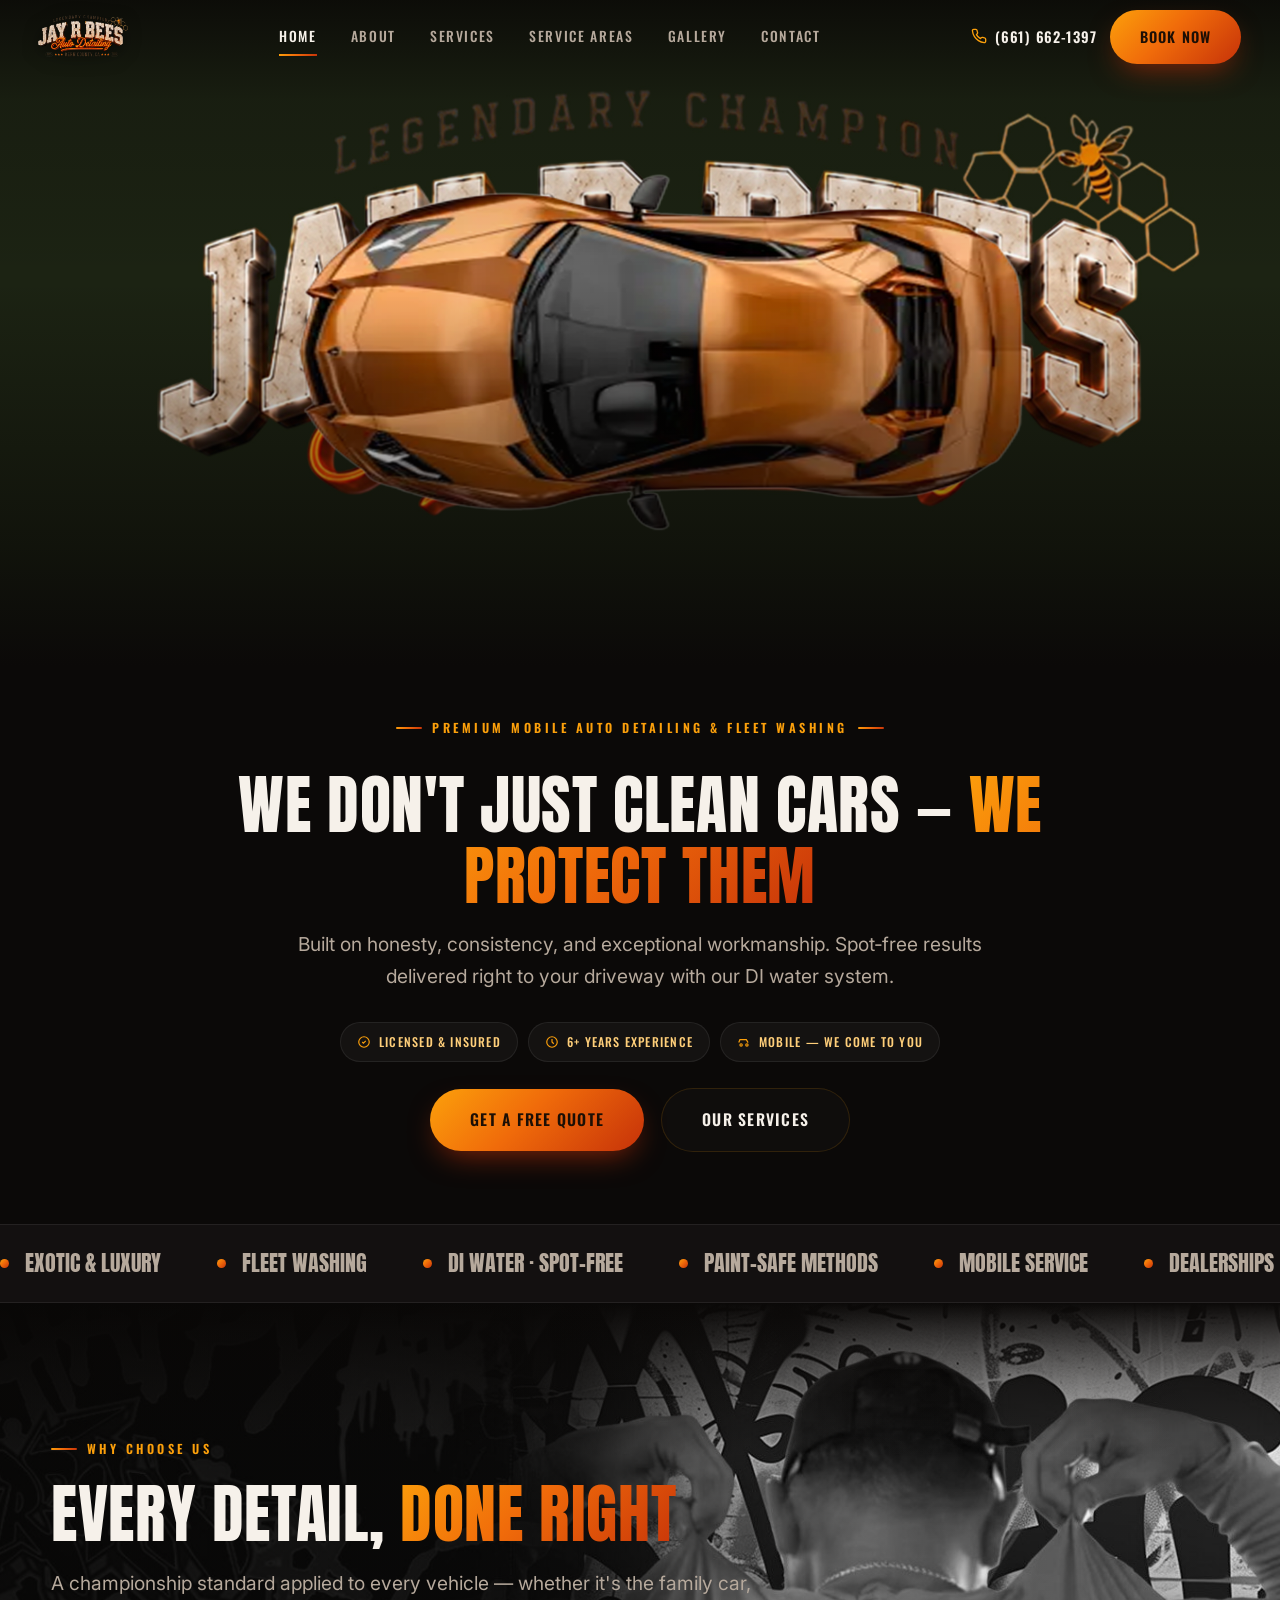
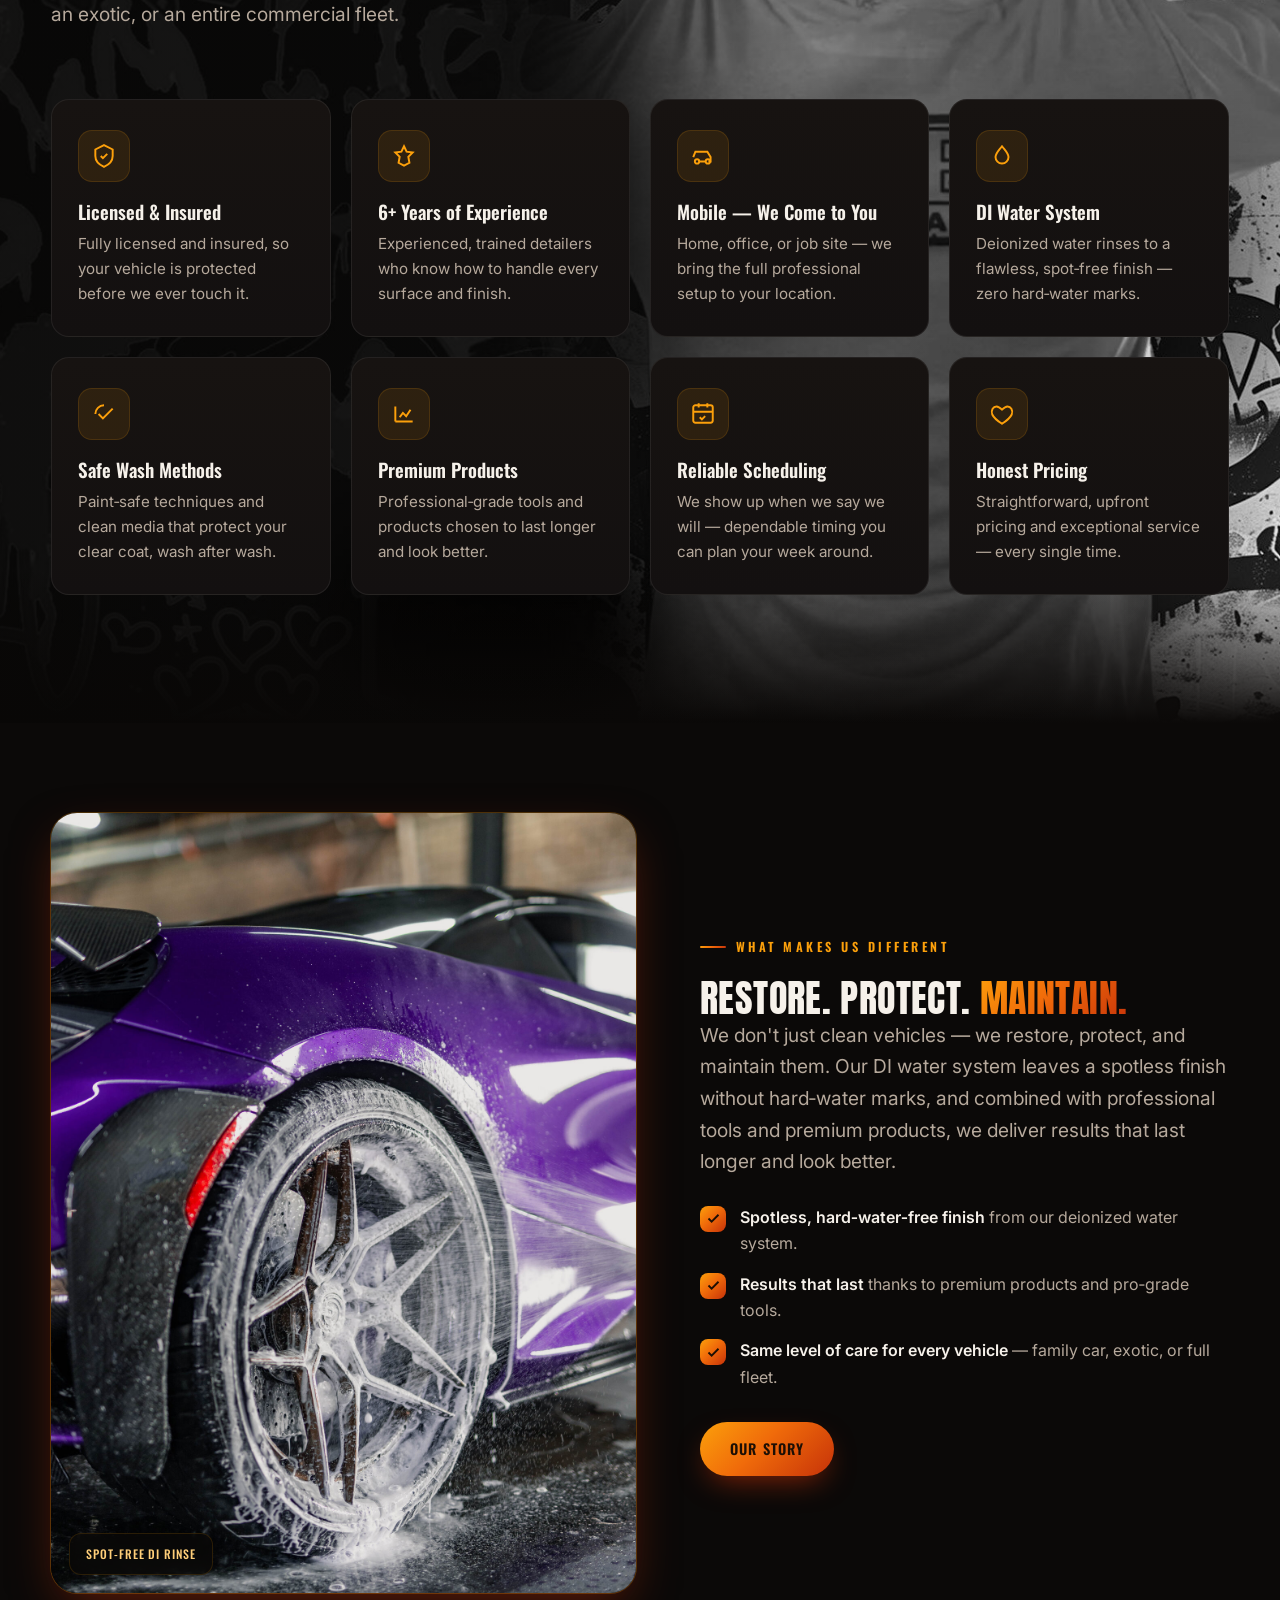
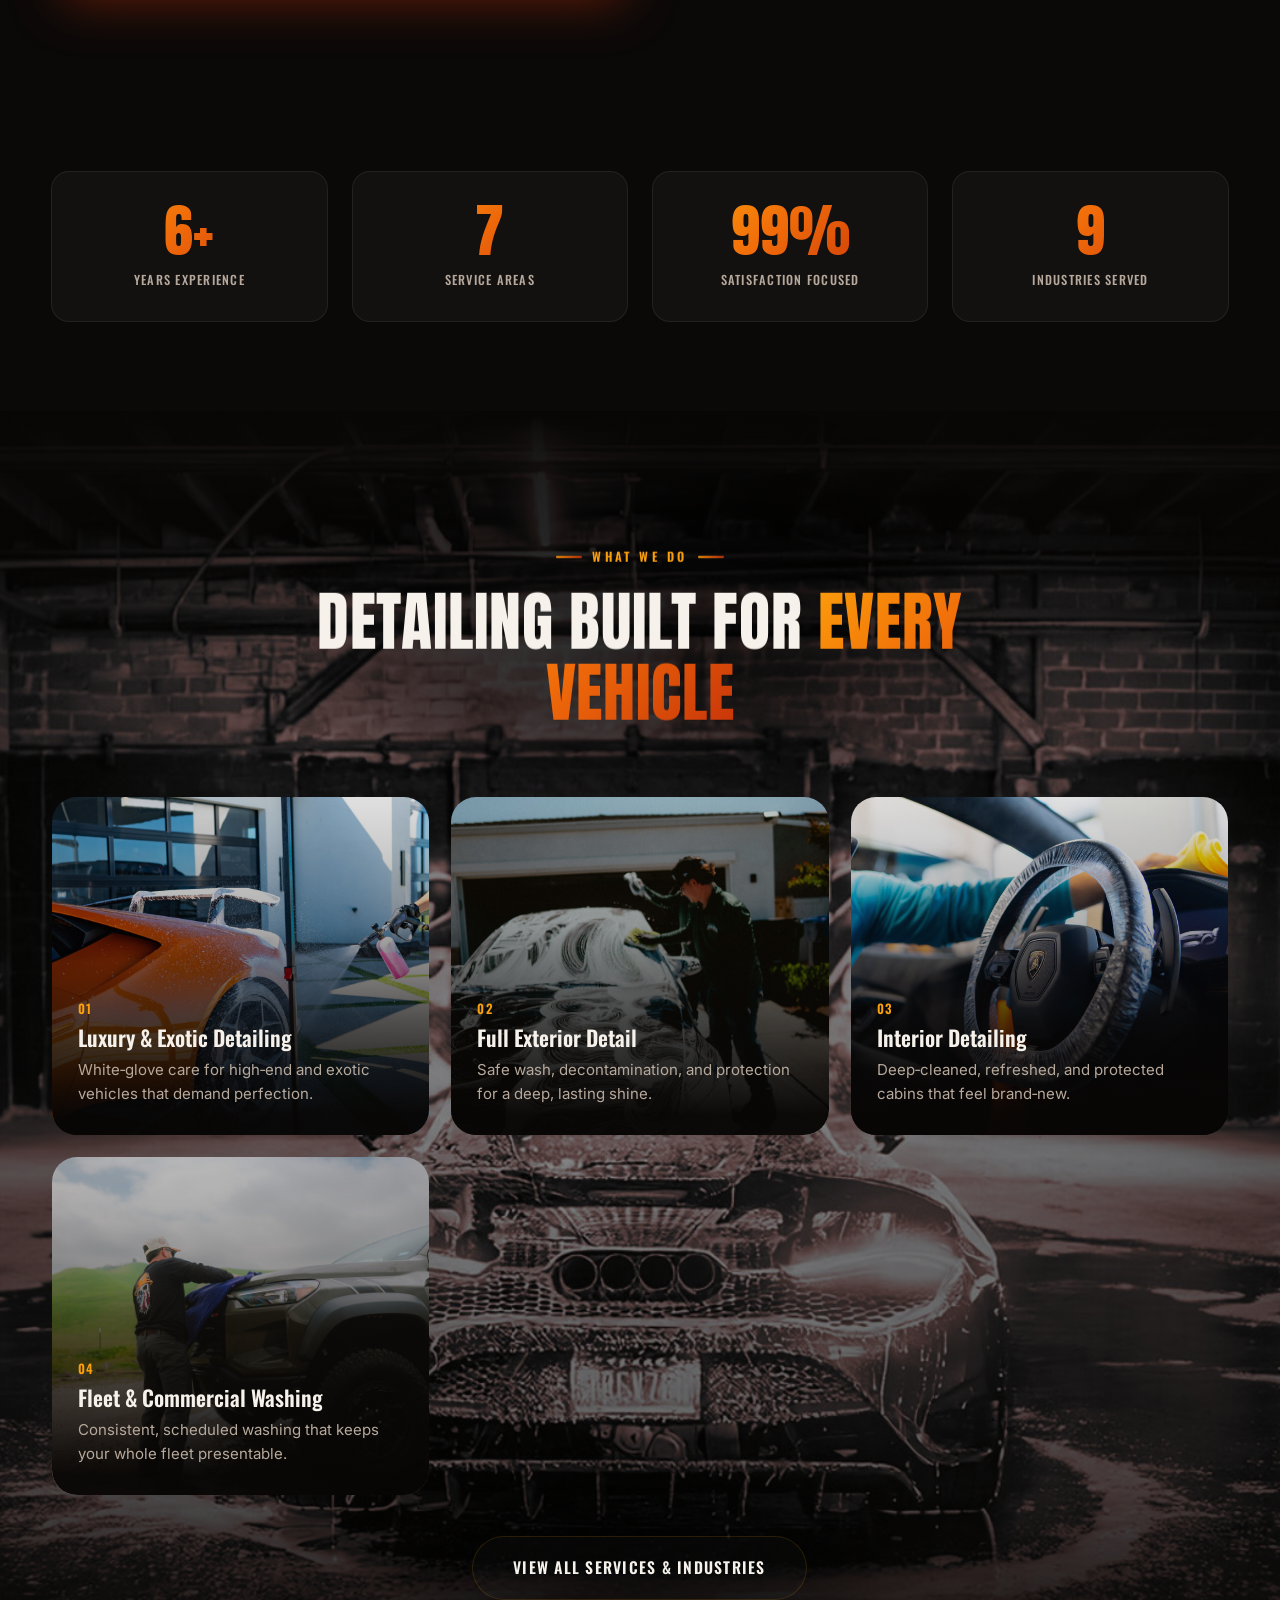
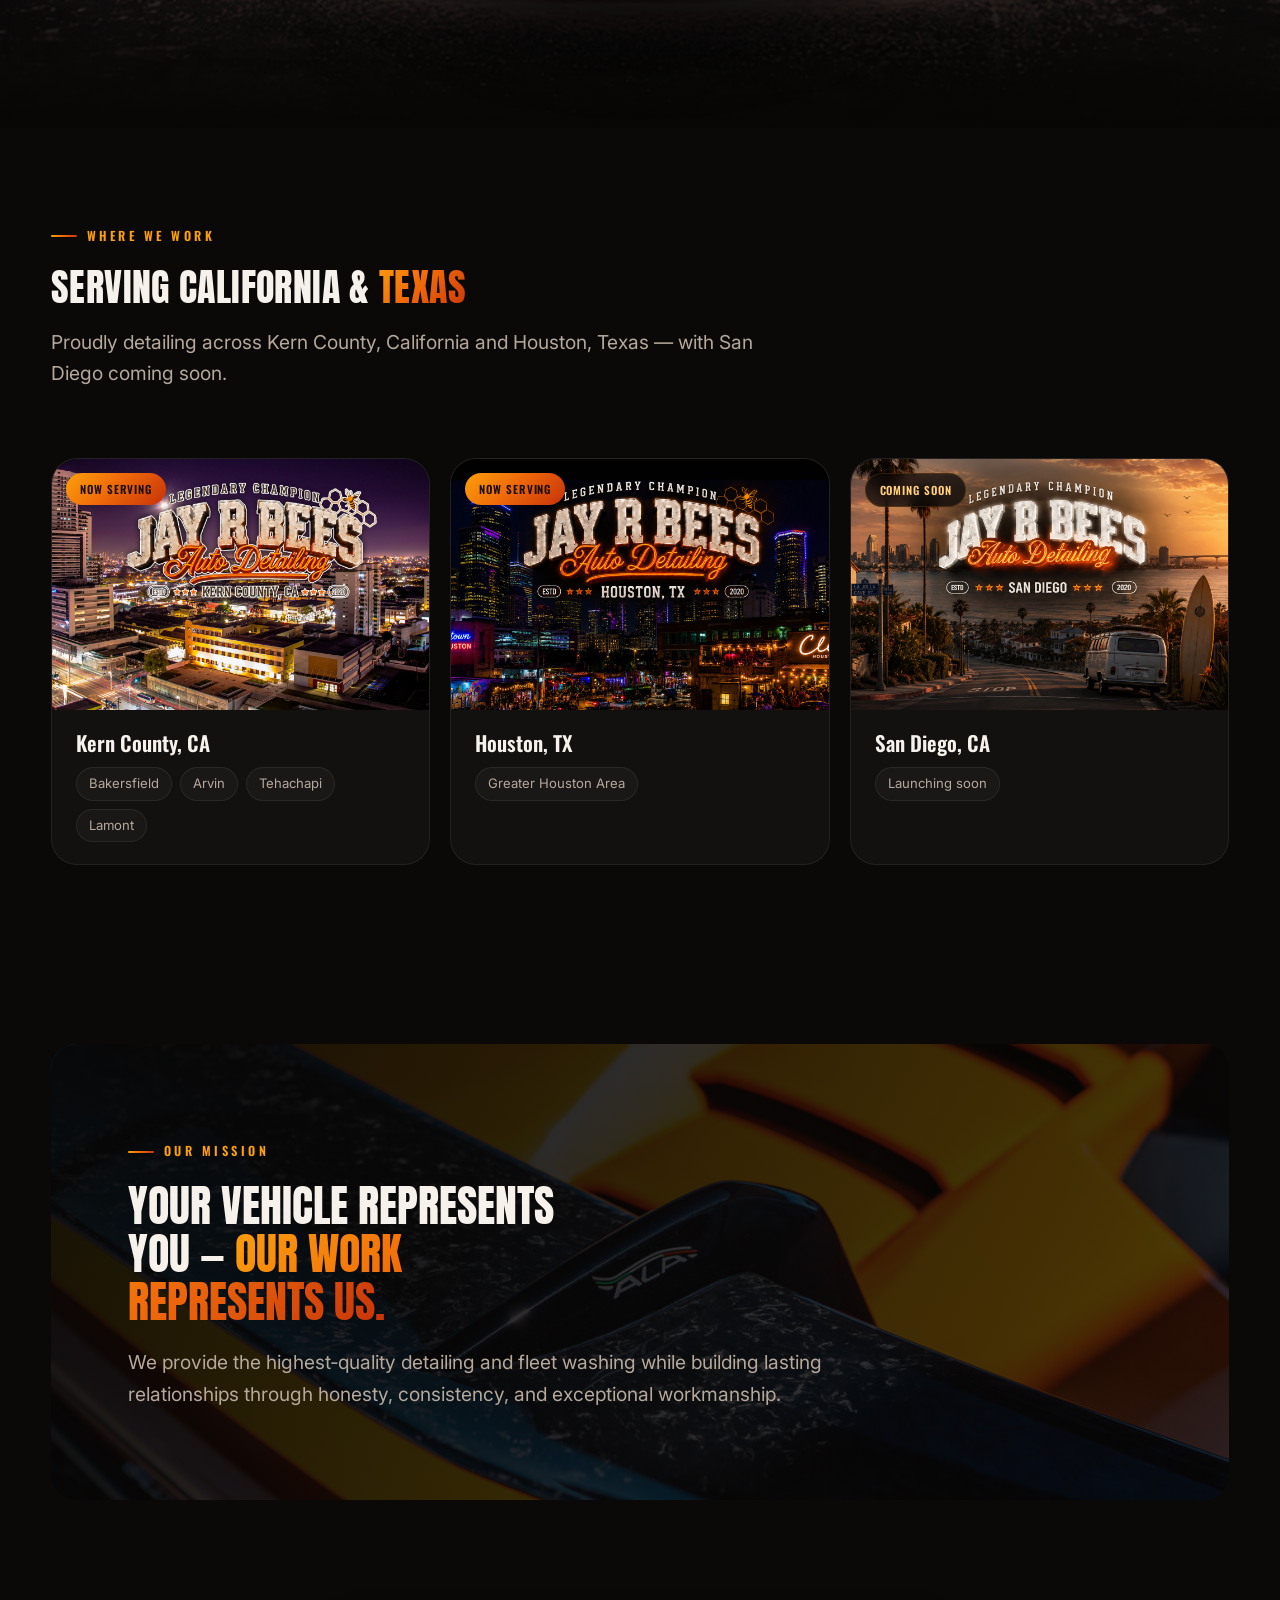
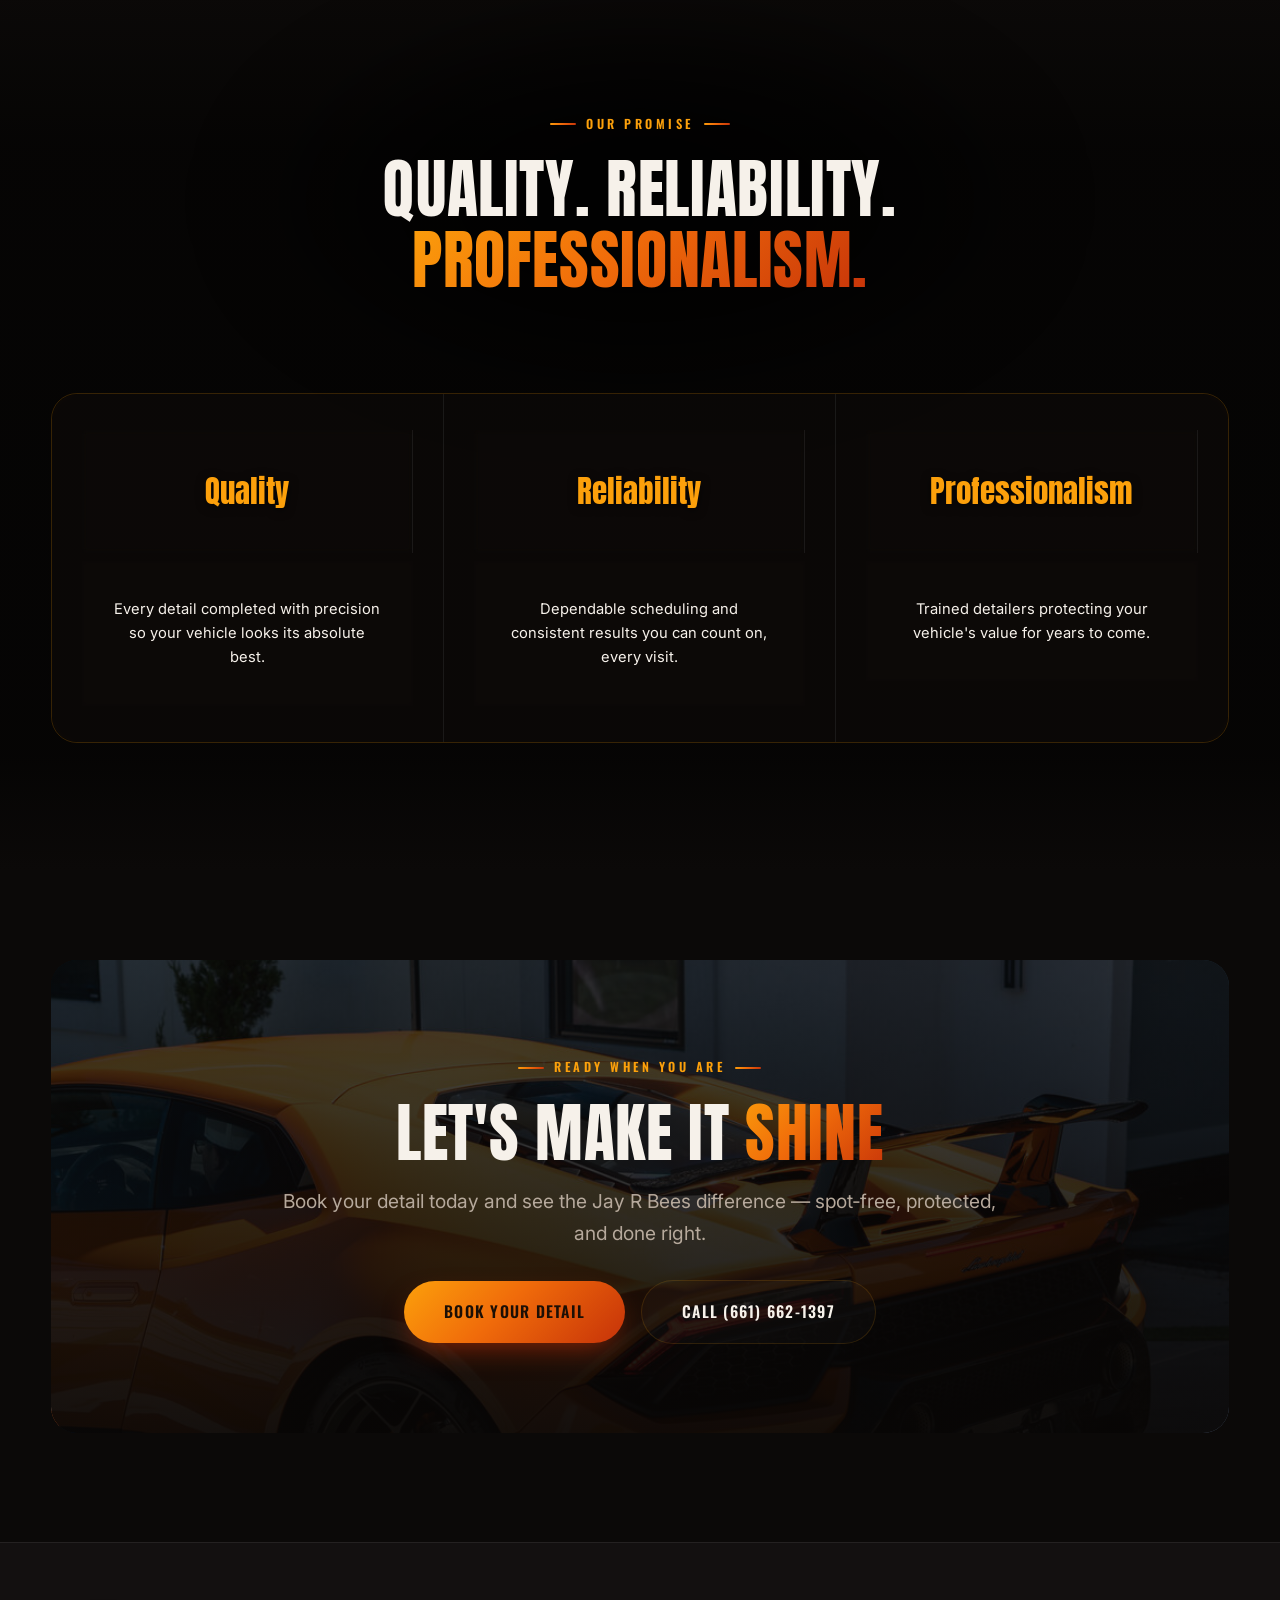
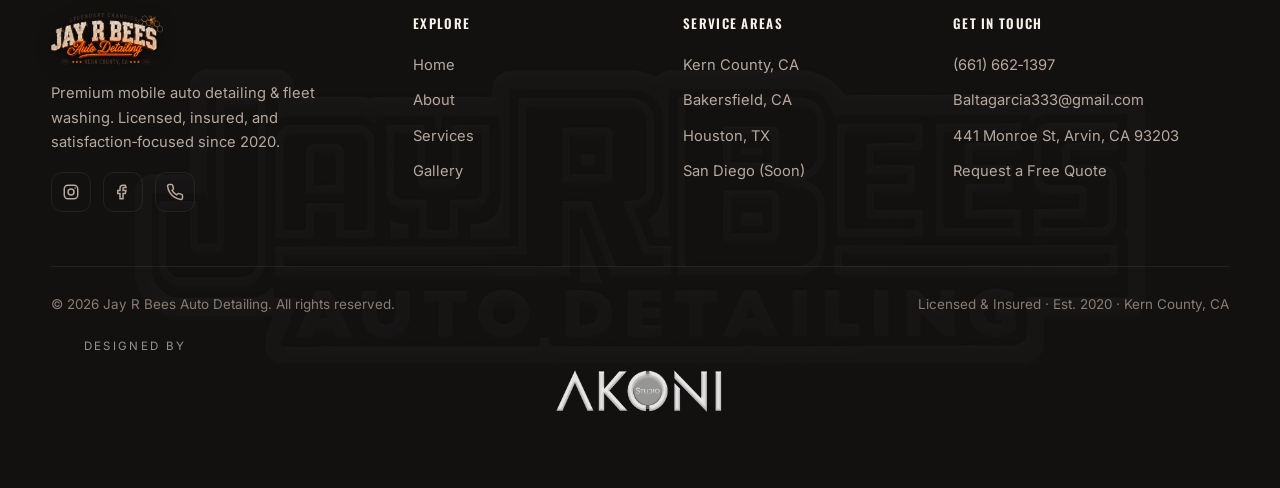
==== commit 0c638955: "Add Designed By Akoni Studio logo to footer" ====
--- a/index.html
+++ b/index.html
@@ -302,6 +302,11 @@
       <span>Licensed &amp; Insured · Est. 2020 · Kern County, CA</span>
     </div>
   </div>
+
+<div class="designed-by" style="text-align:center;padding:22px 16px 32px;">
+  <p style="margin:0 0 10px;font-size:.72rem;letter-spacing:.2em;text-transform:uppercase;color:rgba(255,255,255,.55);">Designed By</p>
+  <img src="assets/img/akoni-logo.png" alt="Akoni Studio" style="display:inline-block;width:170px;max-width:55%;height:auto;opacity:.9;">
+</div>
 </footer>
 
 <script src="assets/js/vendor/gsap.min.js"></script>
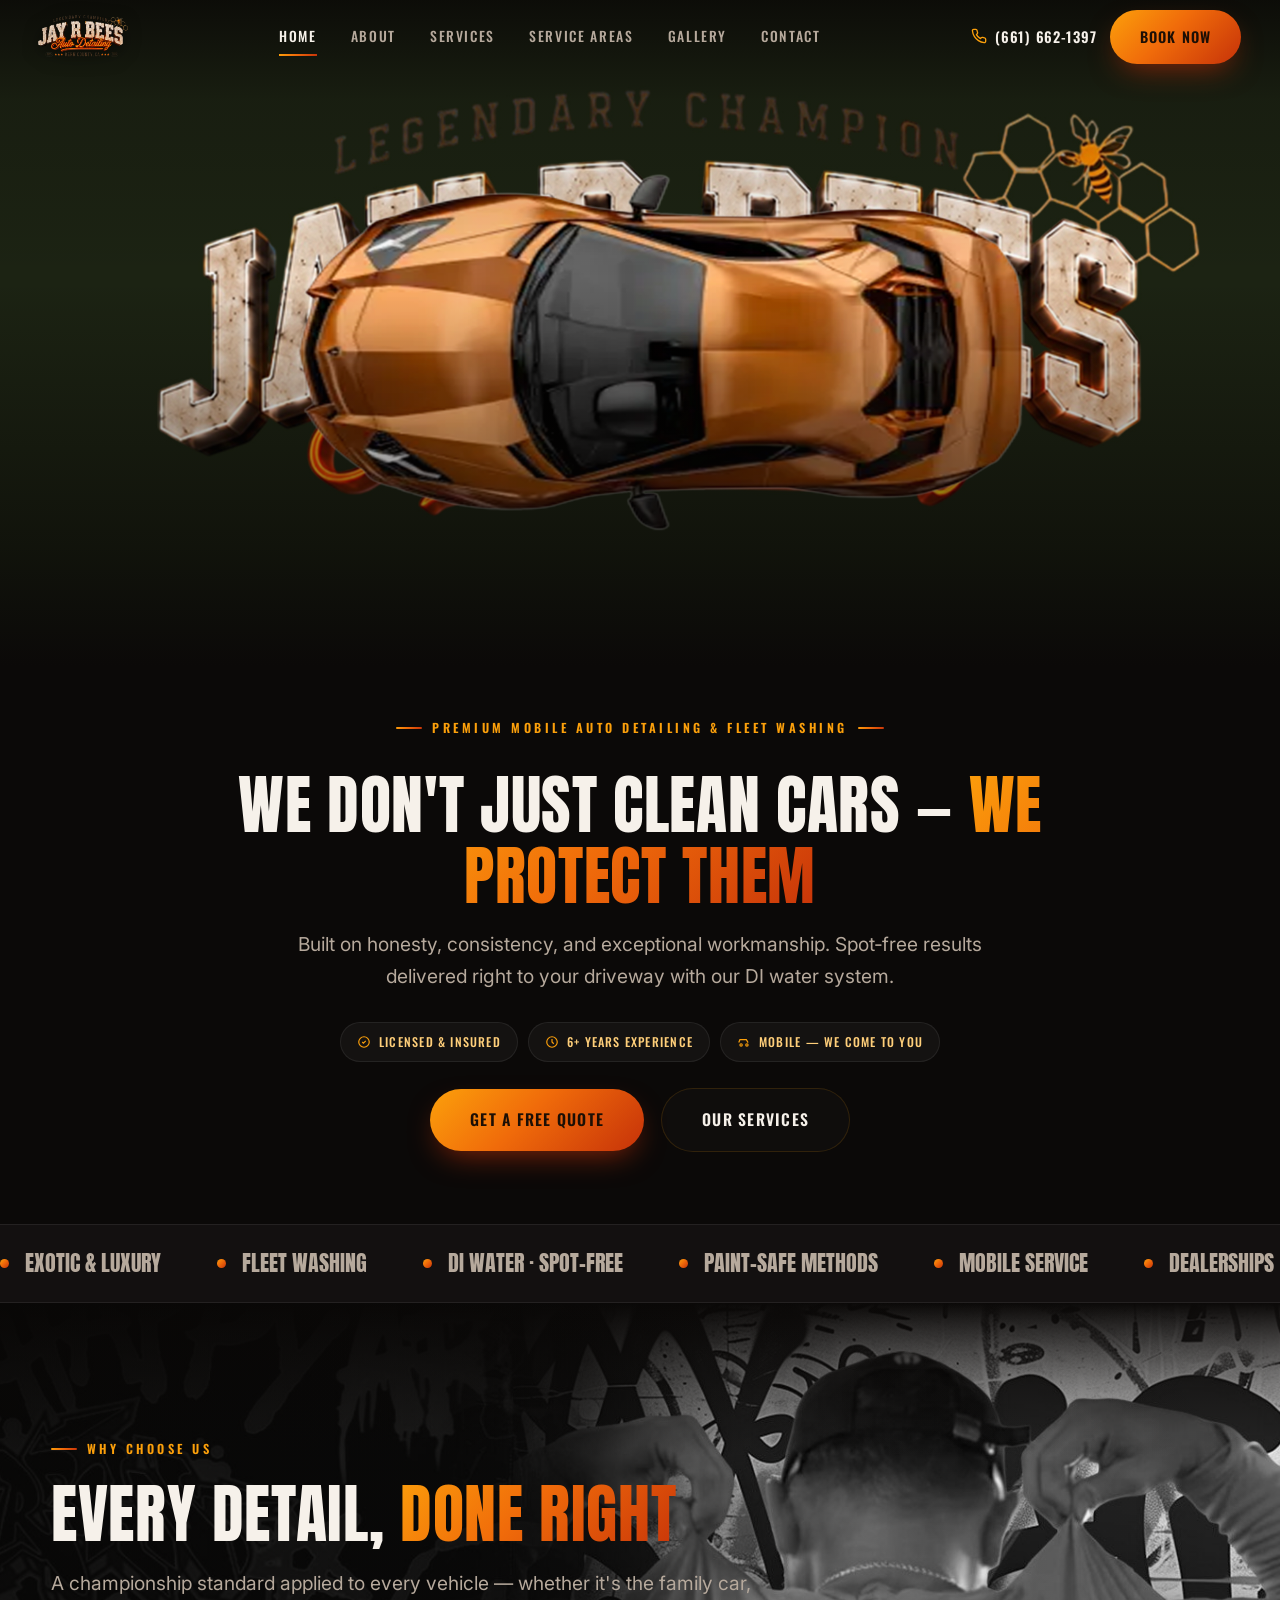
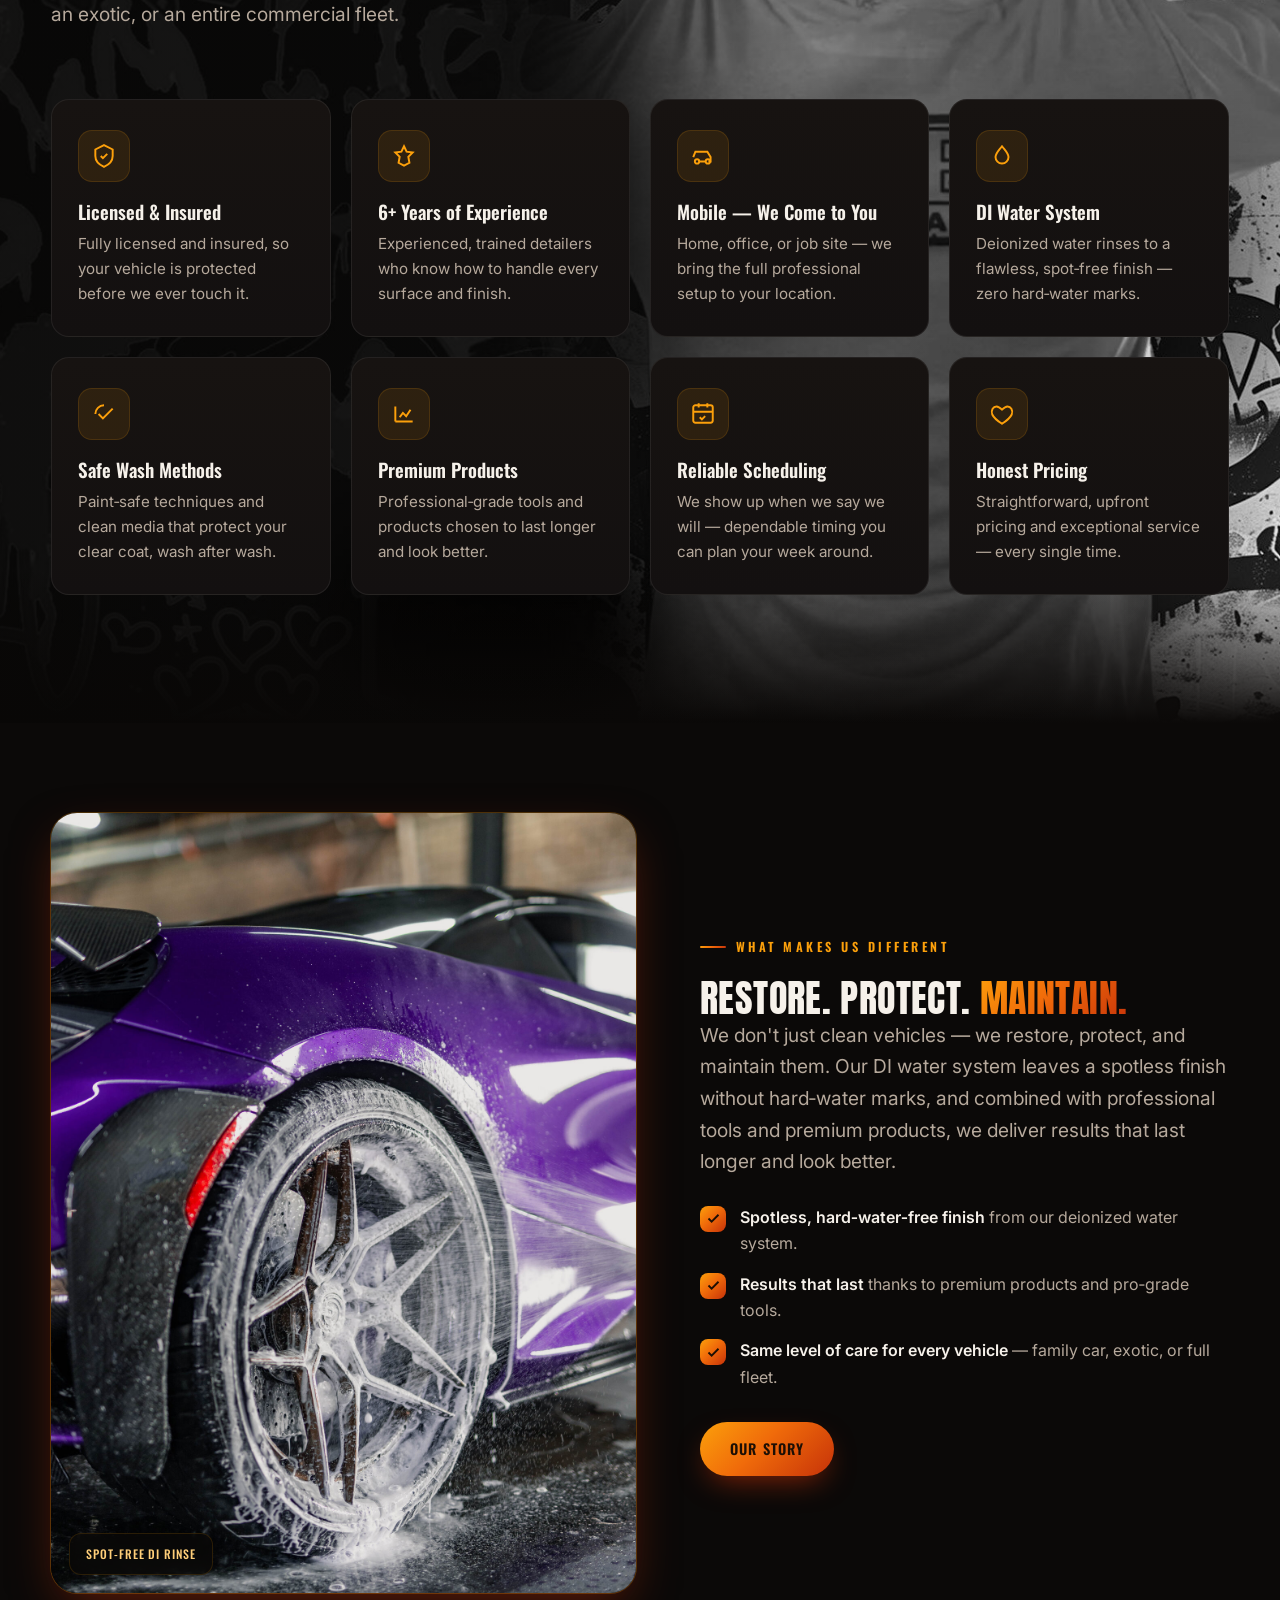
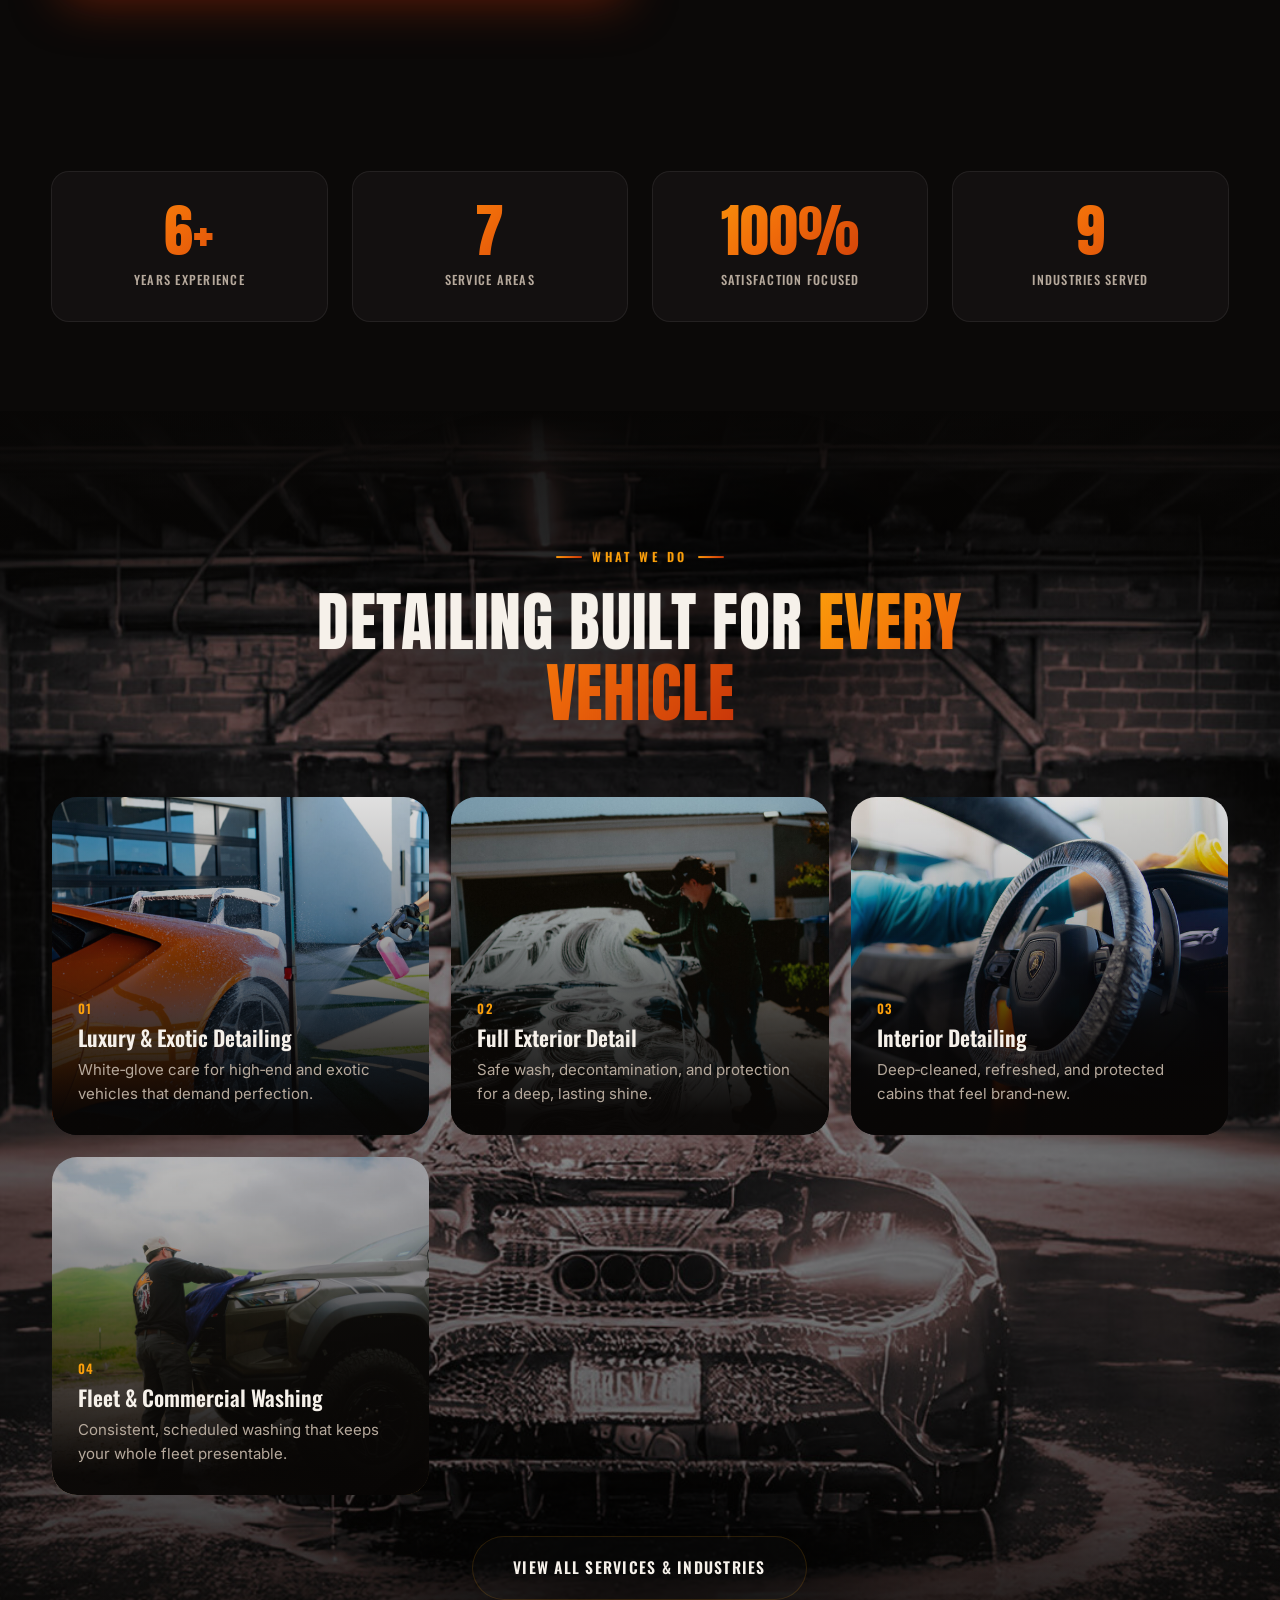
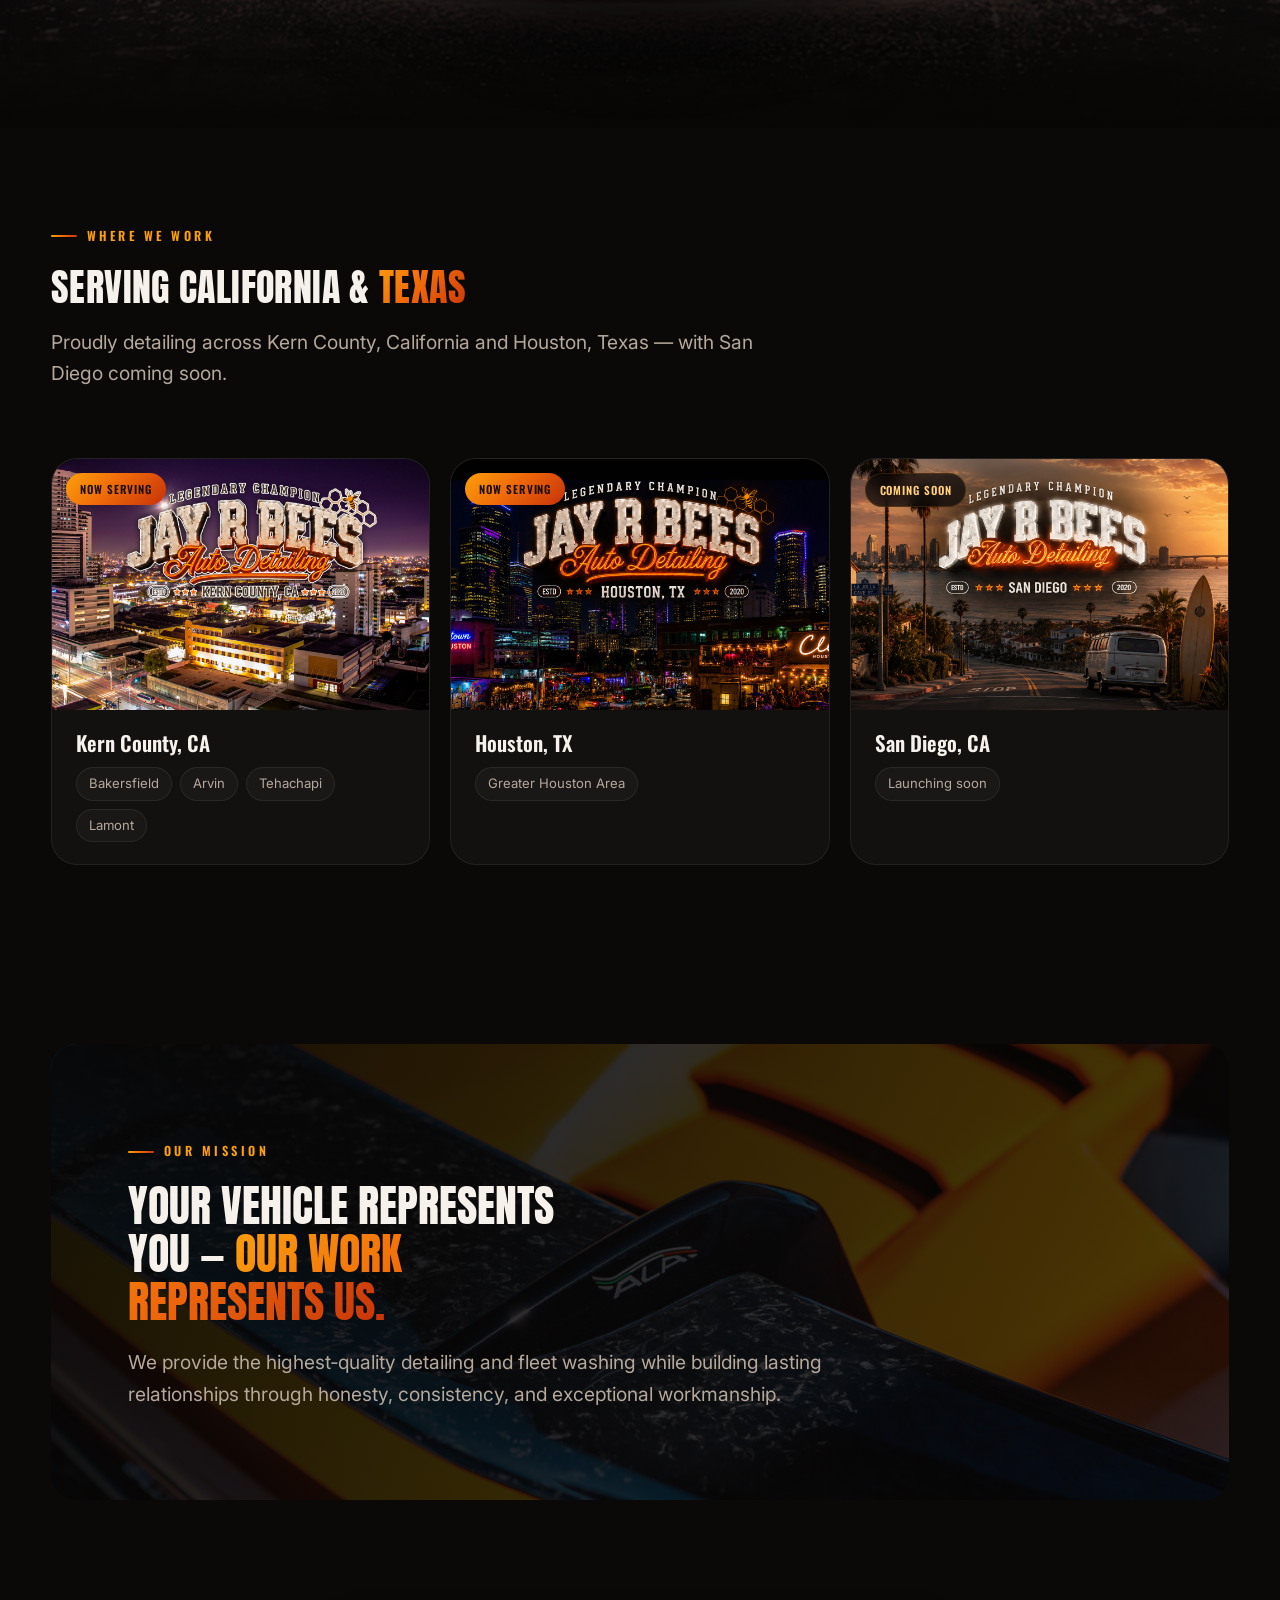
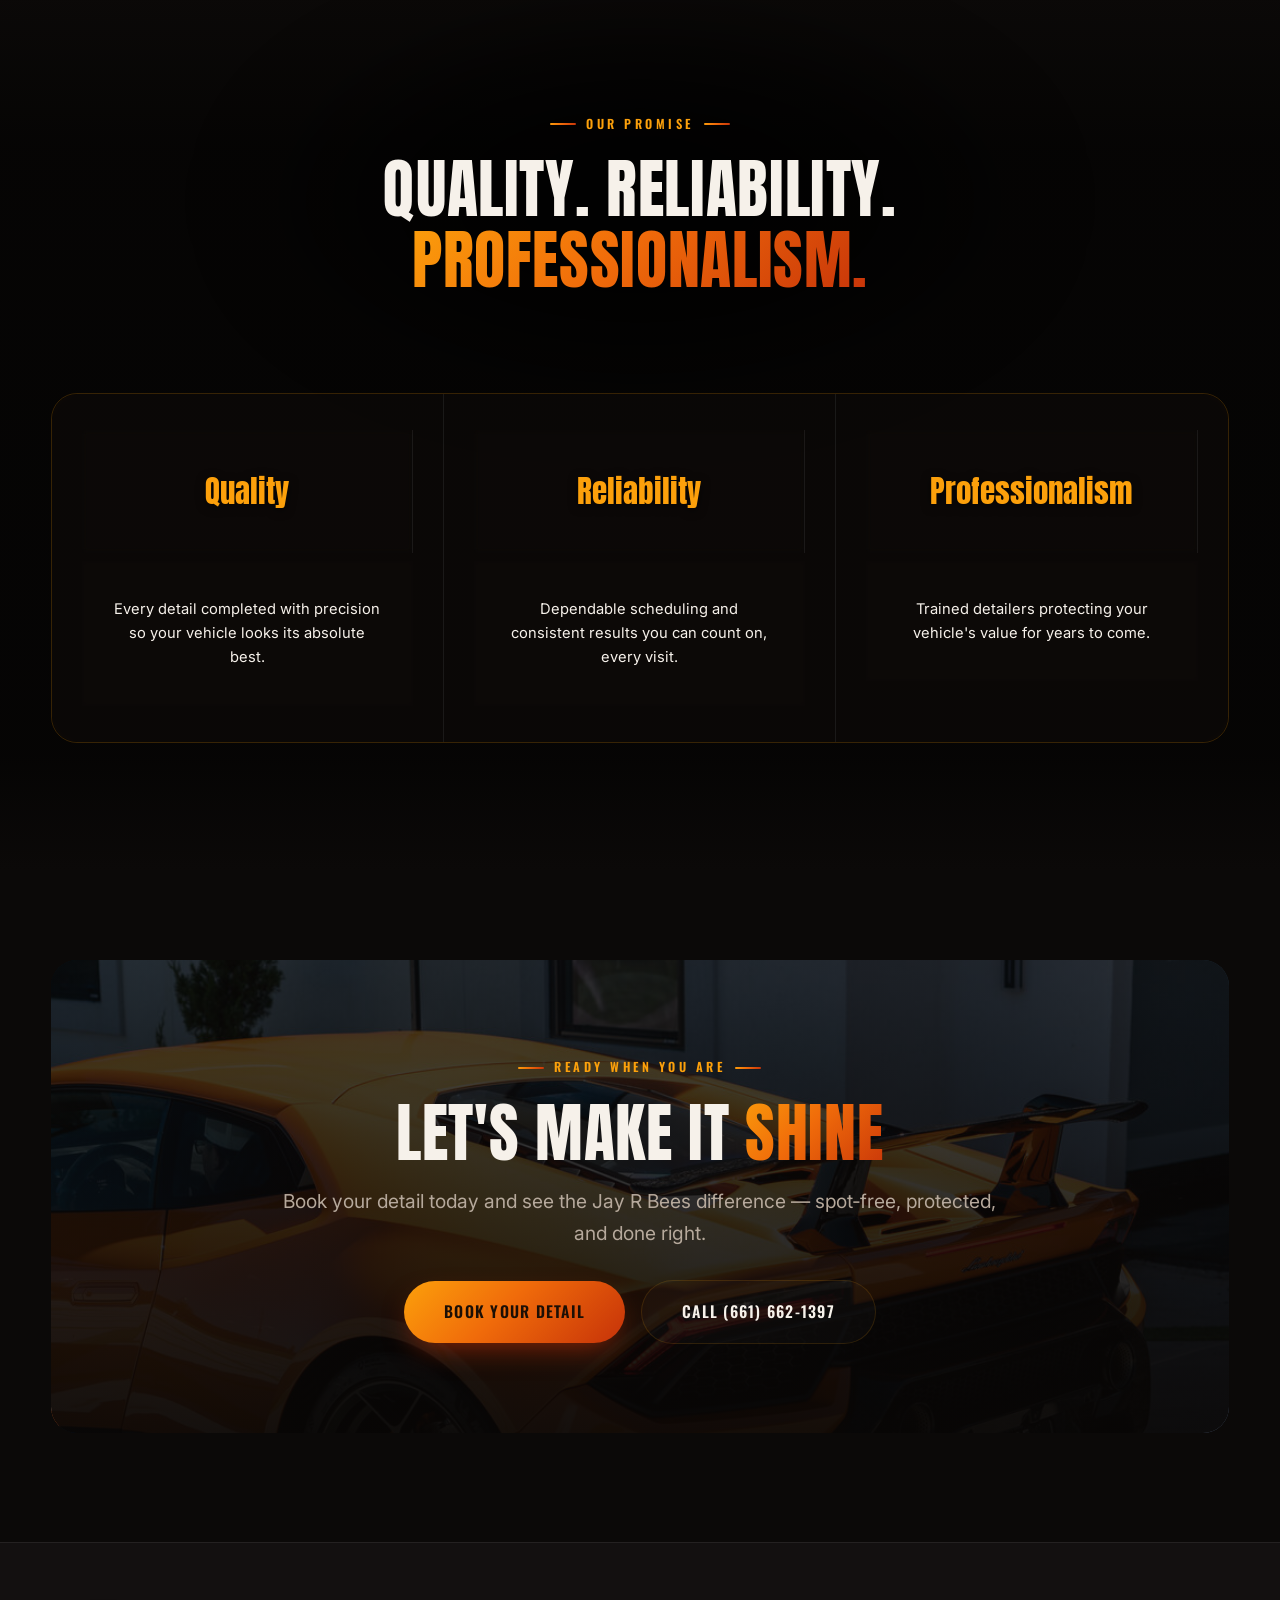
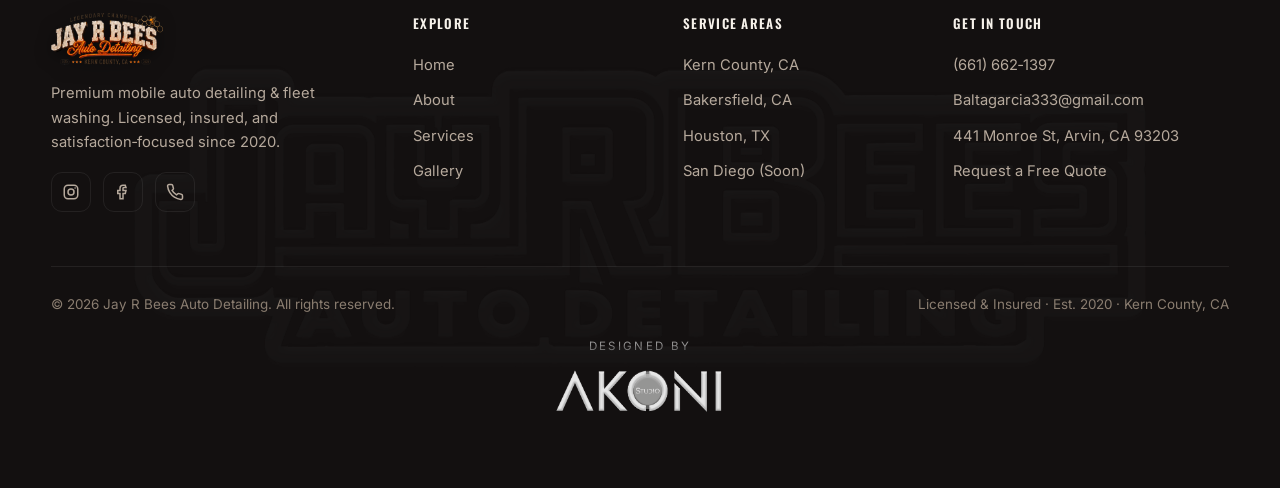
==== commit 1bfc1e93: "Center Designed By label above Akoni logo" ====
--- a/index.html
+++ b/index.html
@@ -303,8 +303,8 @@
     </div>
   </div>
 
-<div class="designed-by" style="text-align:center;padding:22px 16px 32px;">
-  <p style="margin:0 0 10px;font-size:.72rem;letter-spacing:.2em;text-transform:uppercase;color:rgba(255,255,255,.55);">Designed By</p>
+<div class="designed-by" style="text-align:center;padding:22px 16px 32px;width:100%;">
+  <div style="margin:0 0 10px;font-size:.72rem;letter-spacing:.2em;text-transform:uppercase;color:rgba(255,255,255,.55);">Designed By</div>
   <img src="assets/img/akoni-logo.png" alt="Akoni Studio" style="display:inline-block;width:170px;max-width:55%;height:auto;opacity:.9;">
 </div>
 </footer>
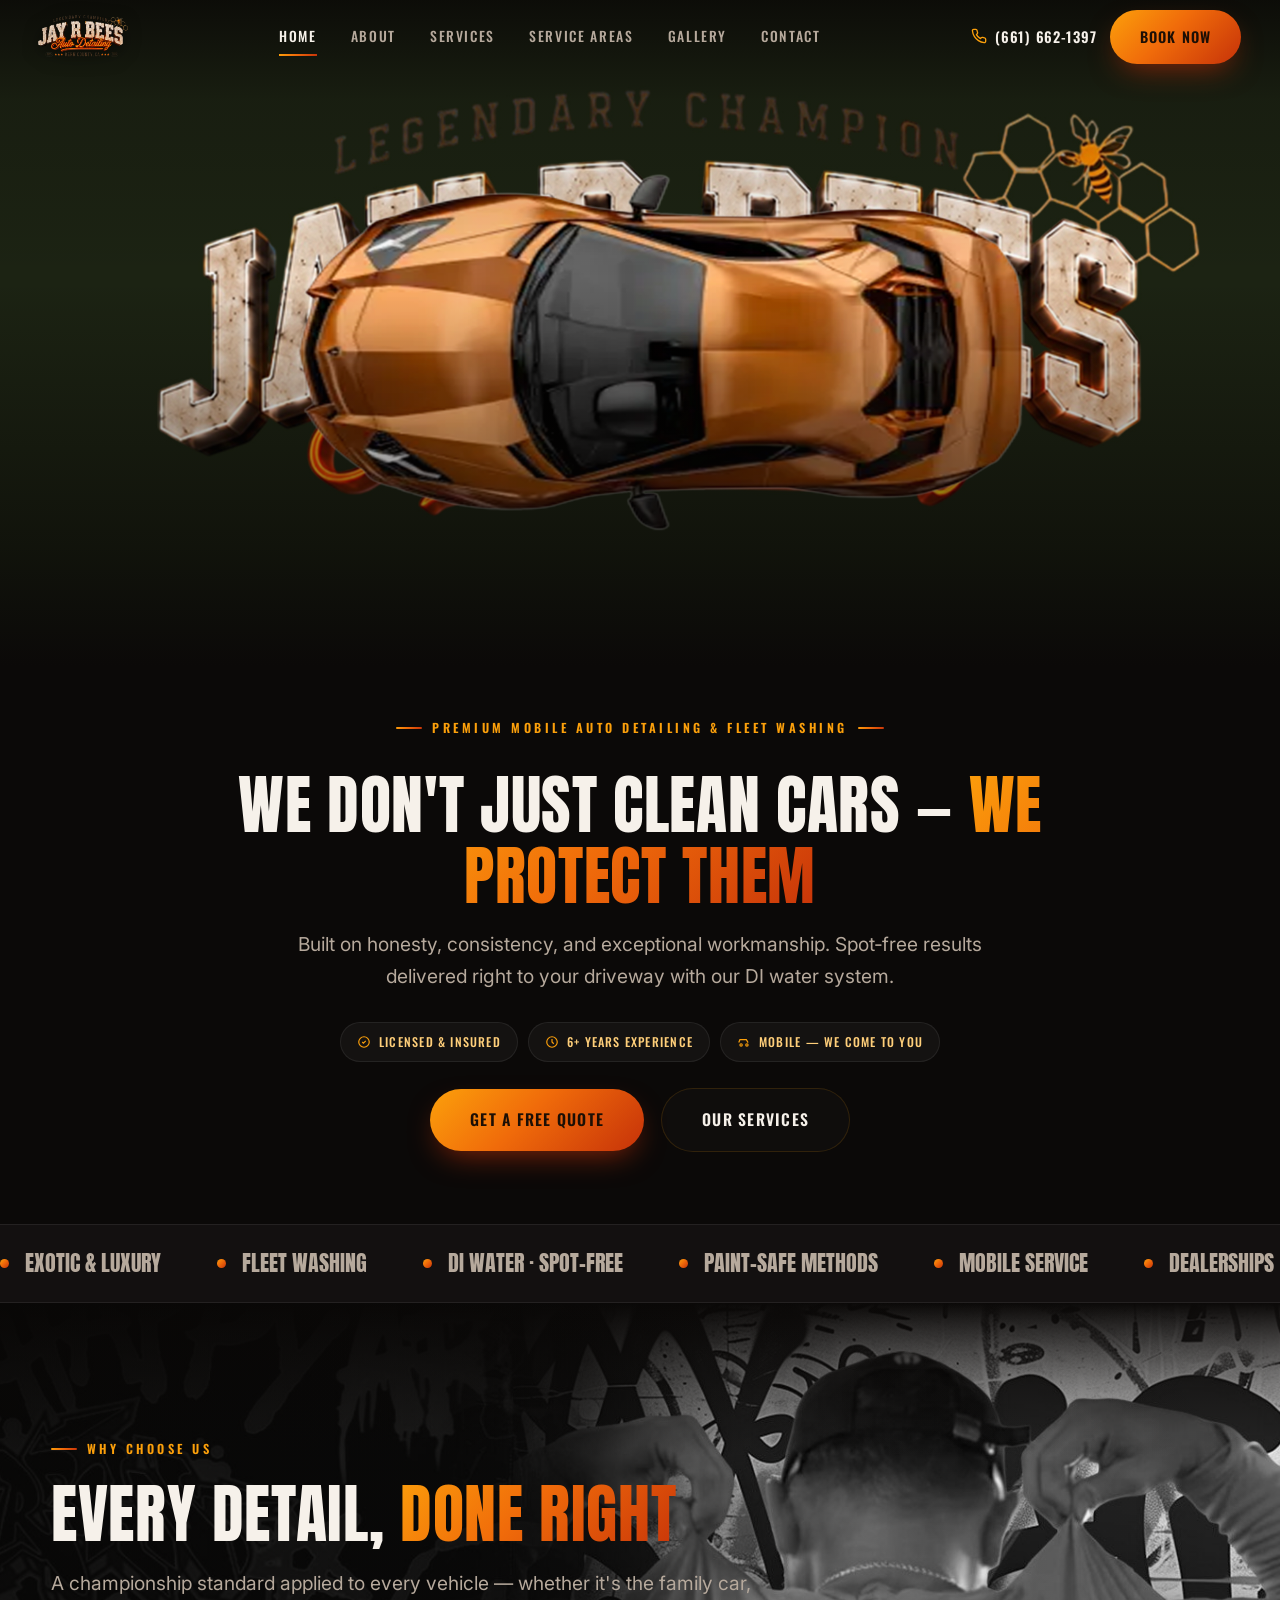
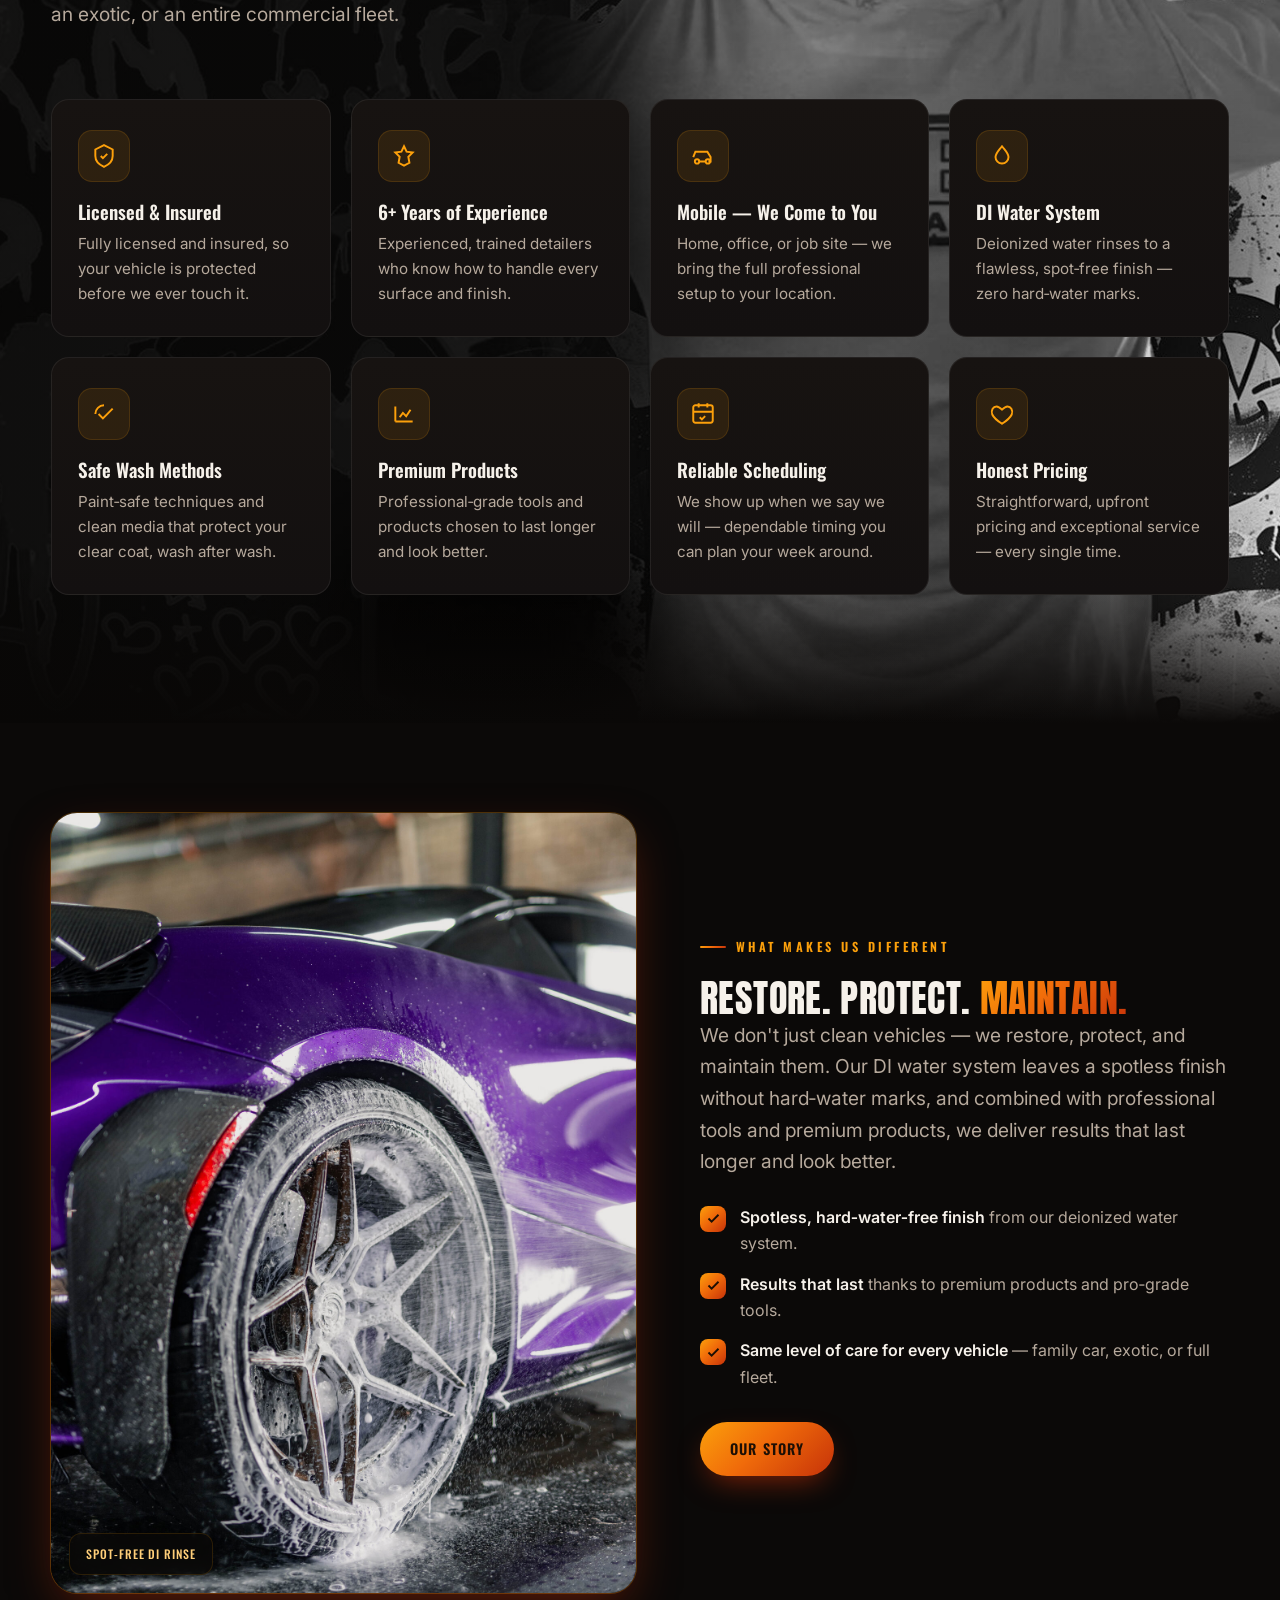
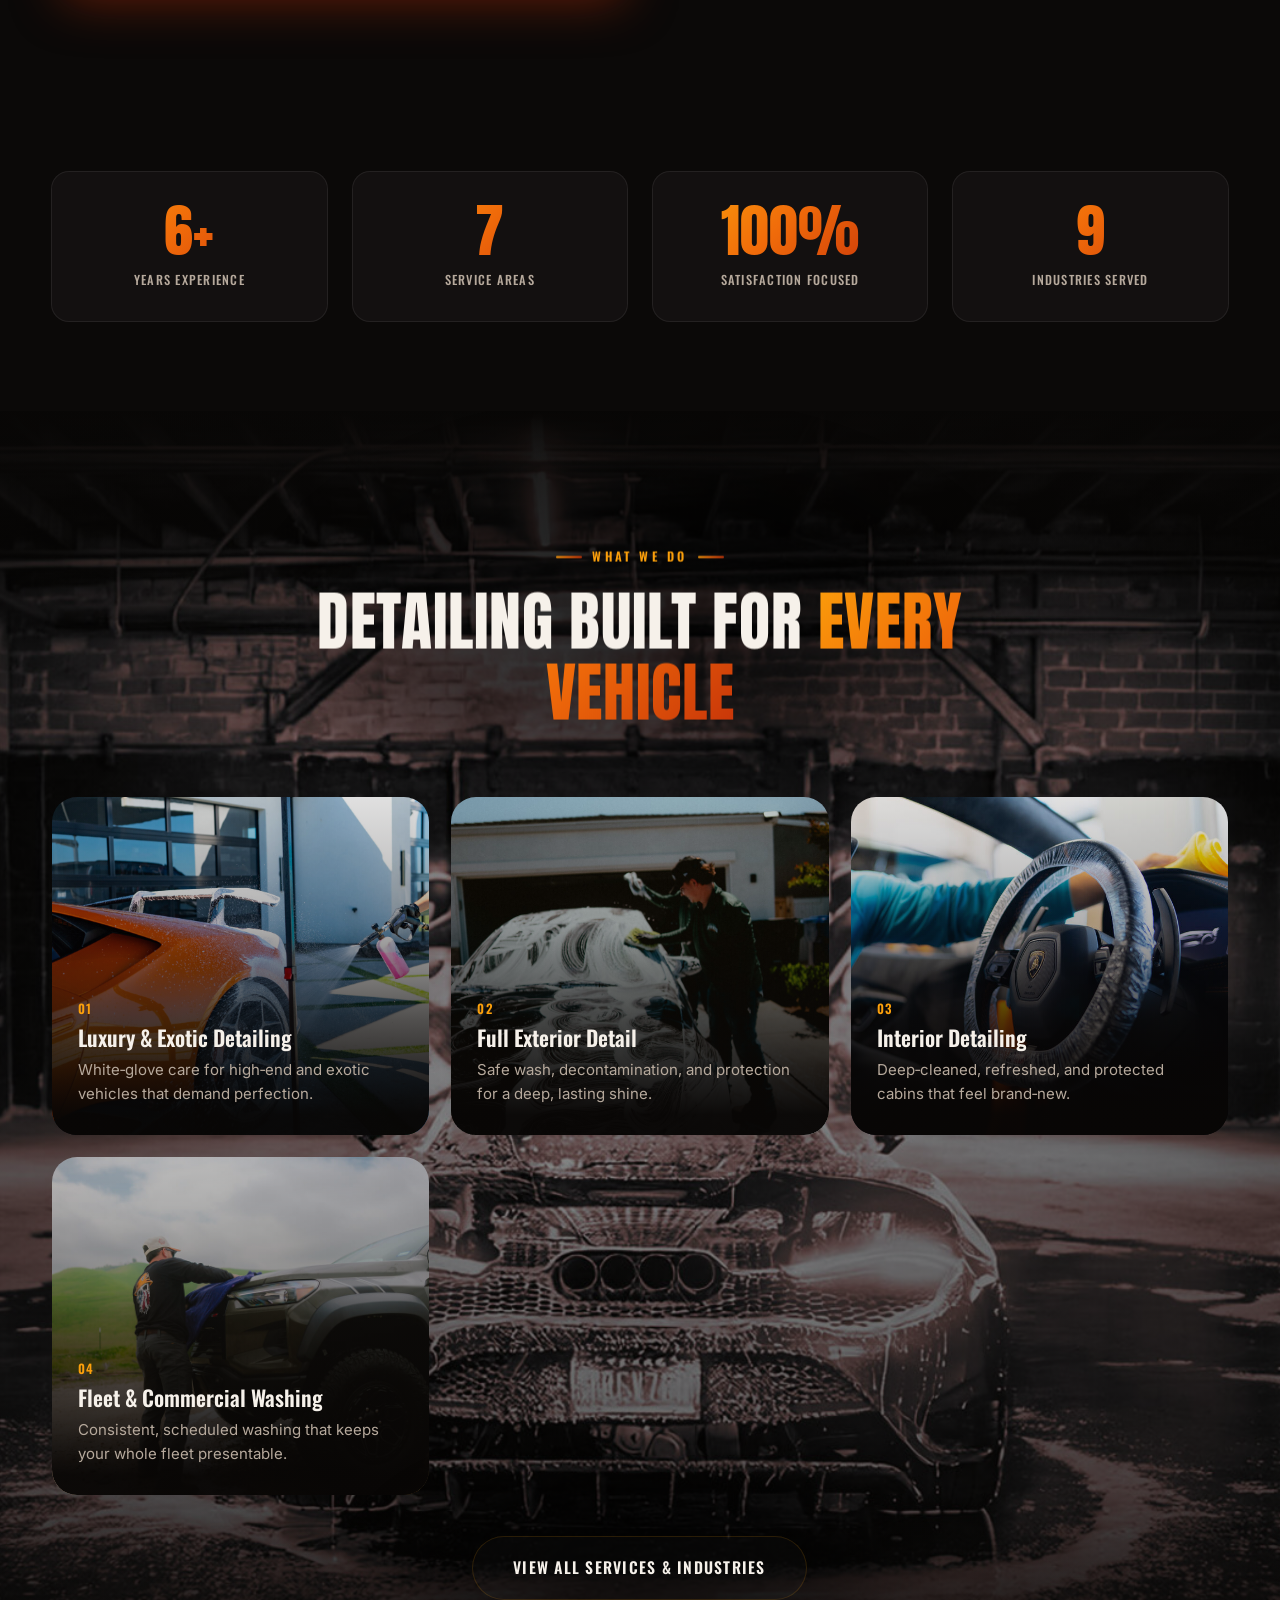
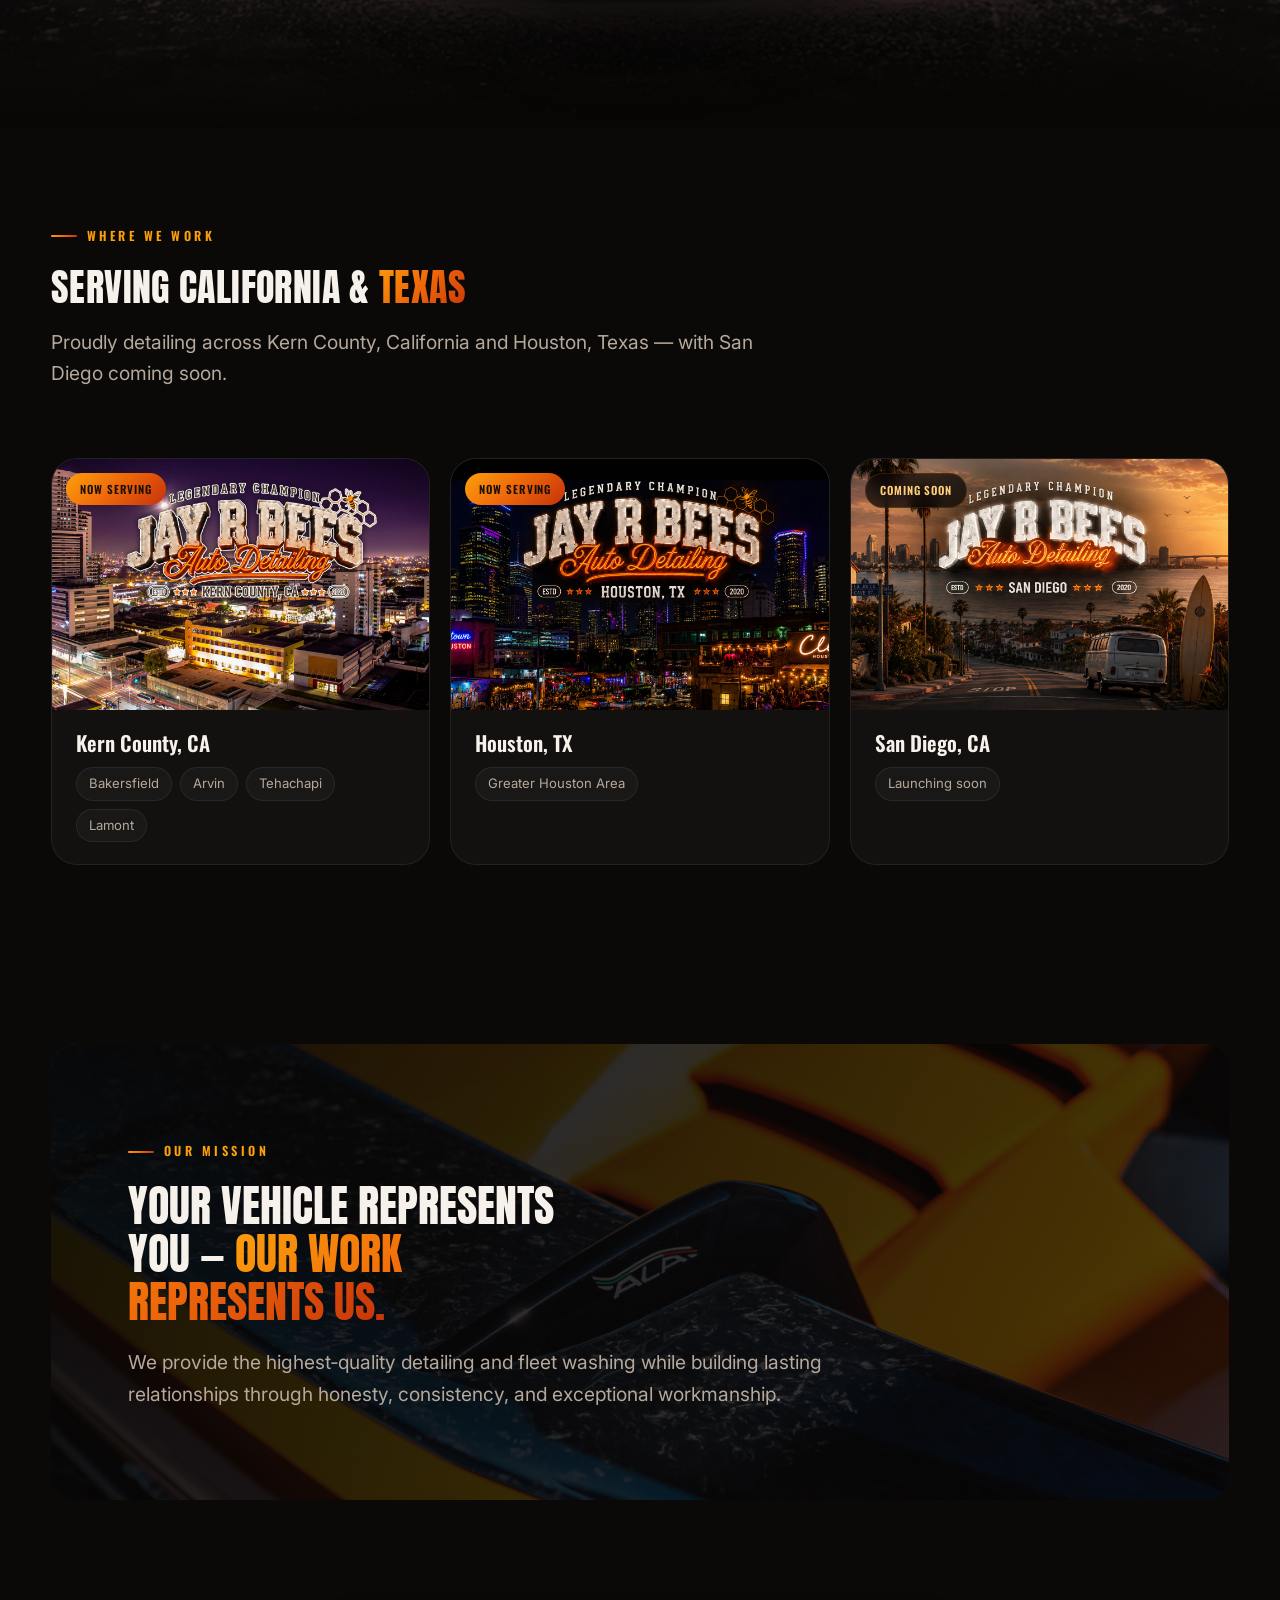
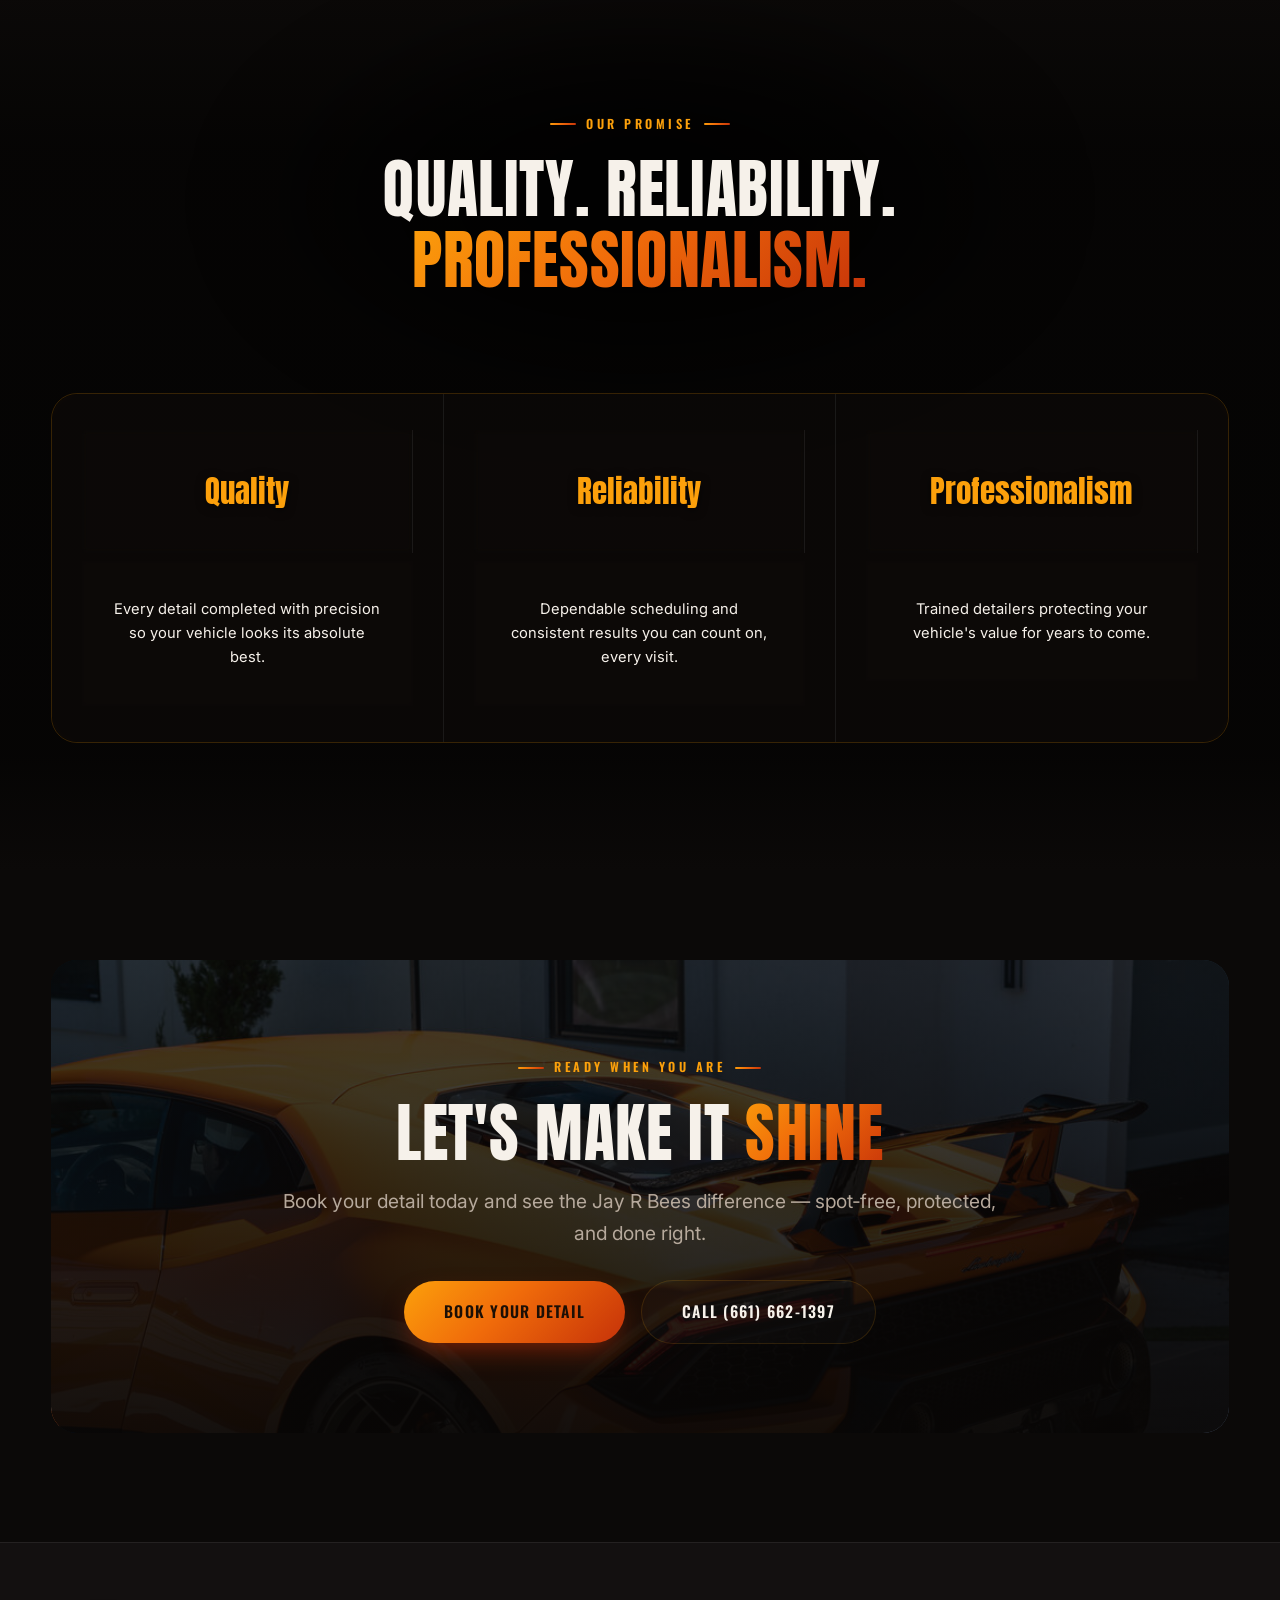
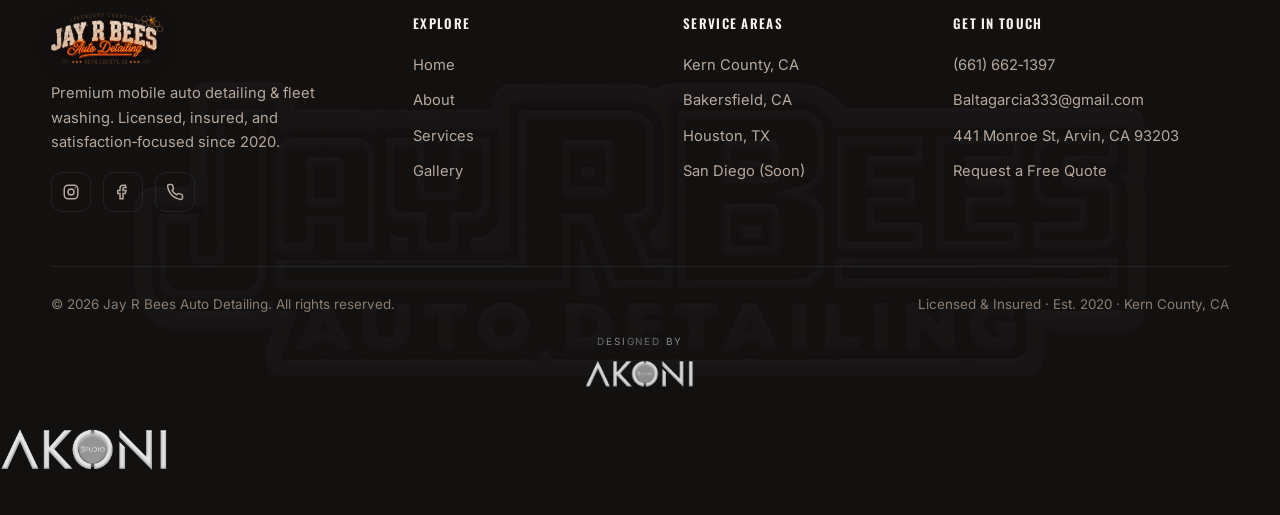
==== commit 83eb56aa: "Make footer Akoni logo smaller" ====
--- a/index.html
+++ b/index.html
@@ -303,8 +303,10 @@
     </div>
   </div>
 
-<div class="designed-by" style="text-align:center;padding:22px 16px 32px;width:100%;">
-  <div style="margin:0 0 10px;font-size:.72rem;letter-spacing:.2em;text-transform:uppercase;color:rgba(255,255,255,.55);">Designed By</div>
+<div class="designed-by" style="text-align:center;padding:18px 16px 28px;width:100%;">
+  <div style="margin:0 0 8px;font-size:.62rem;letter-spacing:.2em;text-transform:uppercase;color:rgba(255,255,255,.5);">Designed By</div>
+  <img src="assets/img/akoni-logo.png" alt="Akoni Studio" style="display:inline-block;width:110px;max-width:40%;height:auto;opacity:.85;">
+</div>
   <img src="assets/img/akoni-logo.png" alt="Akoni Studio" style="display:inline-block;width:170px;max-width:55%;height:auto;opacity:.9;">
 </div>
 </footer>
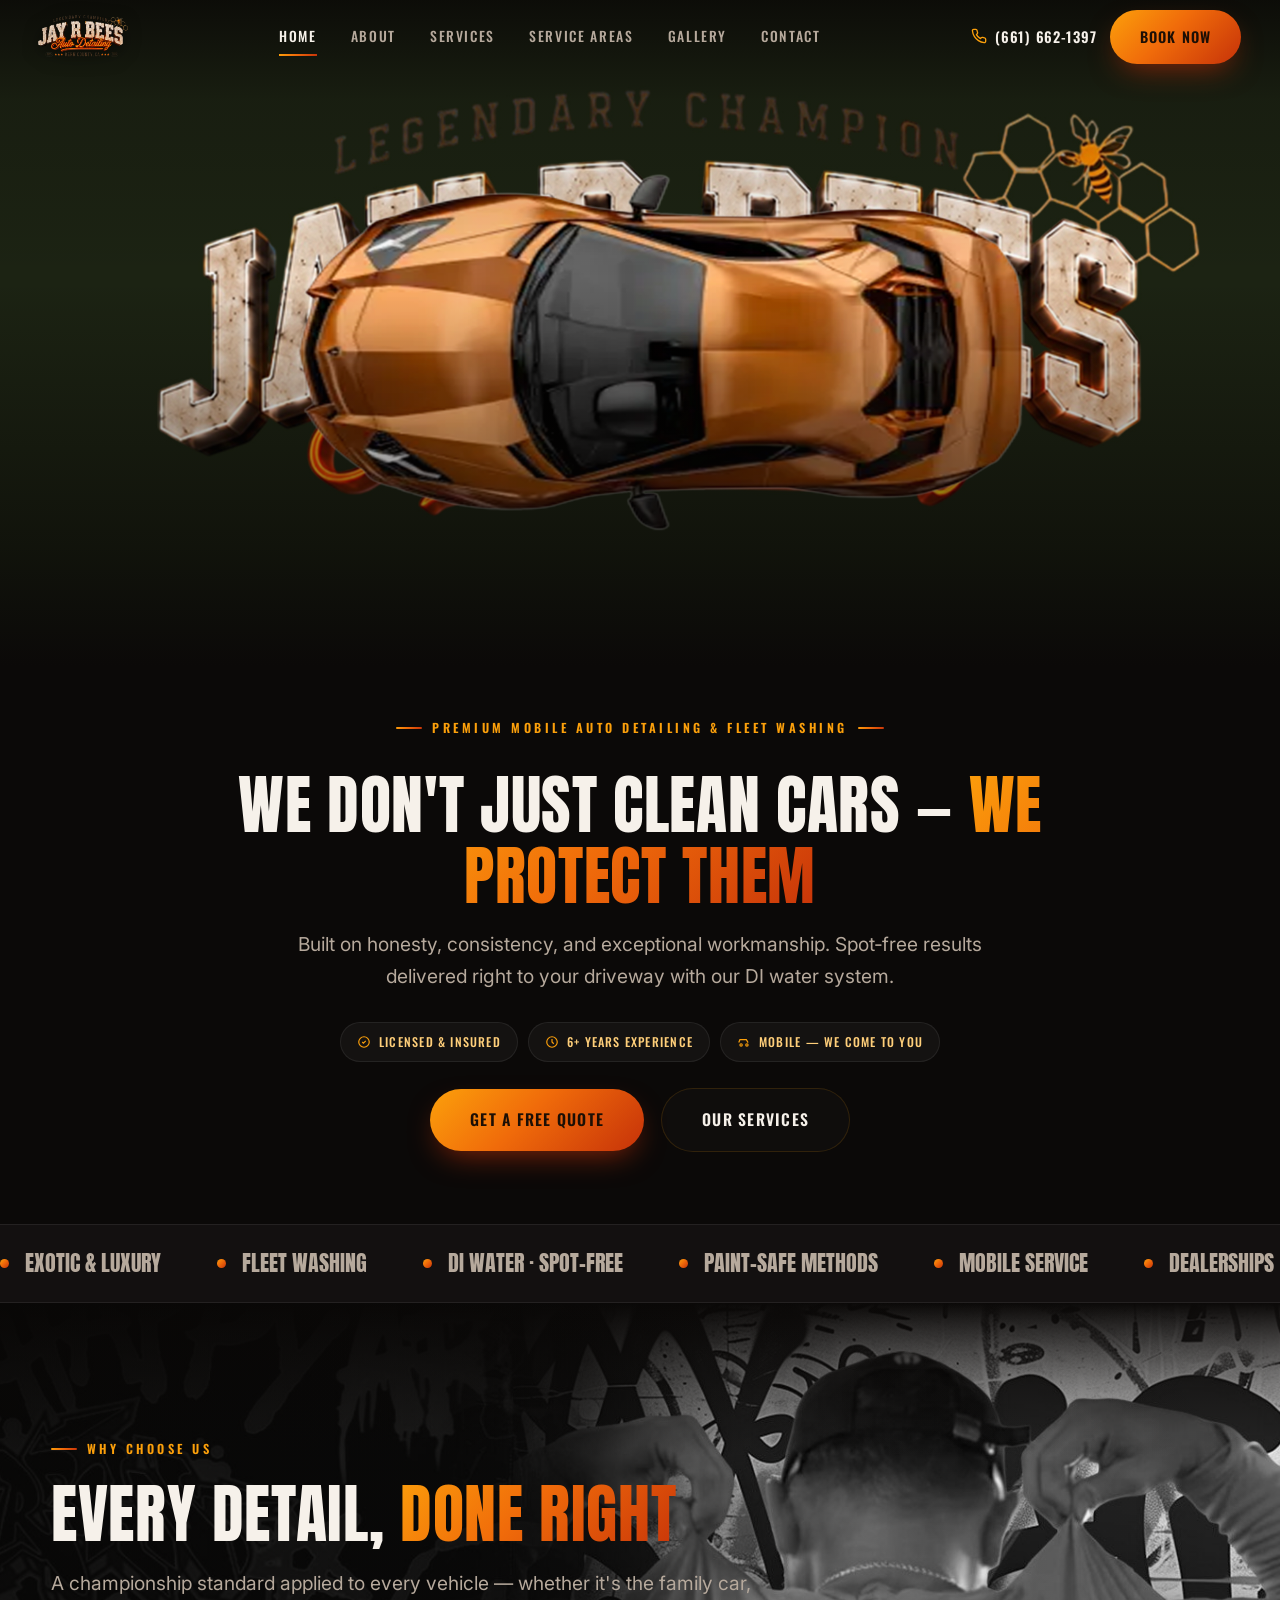
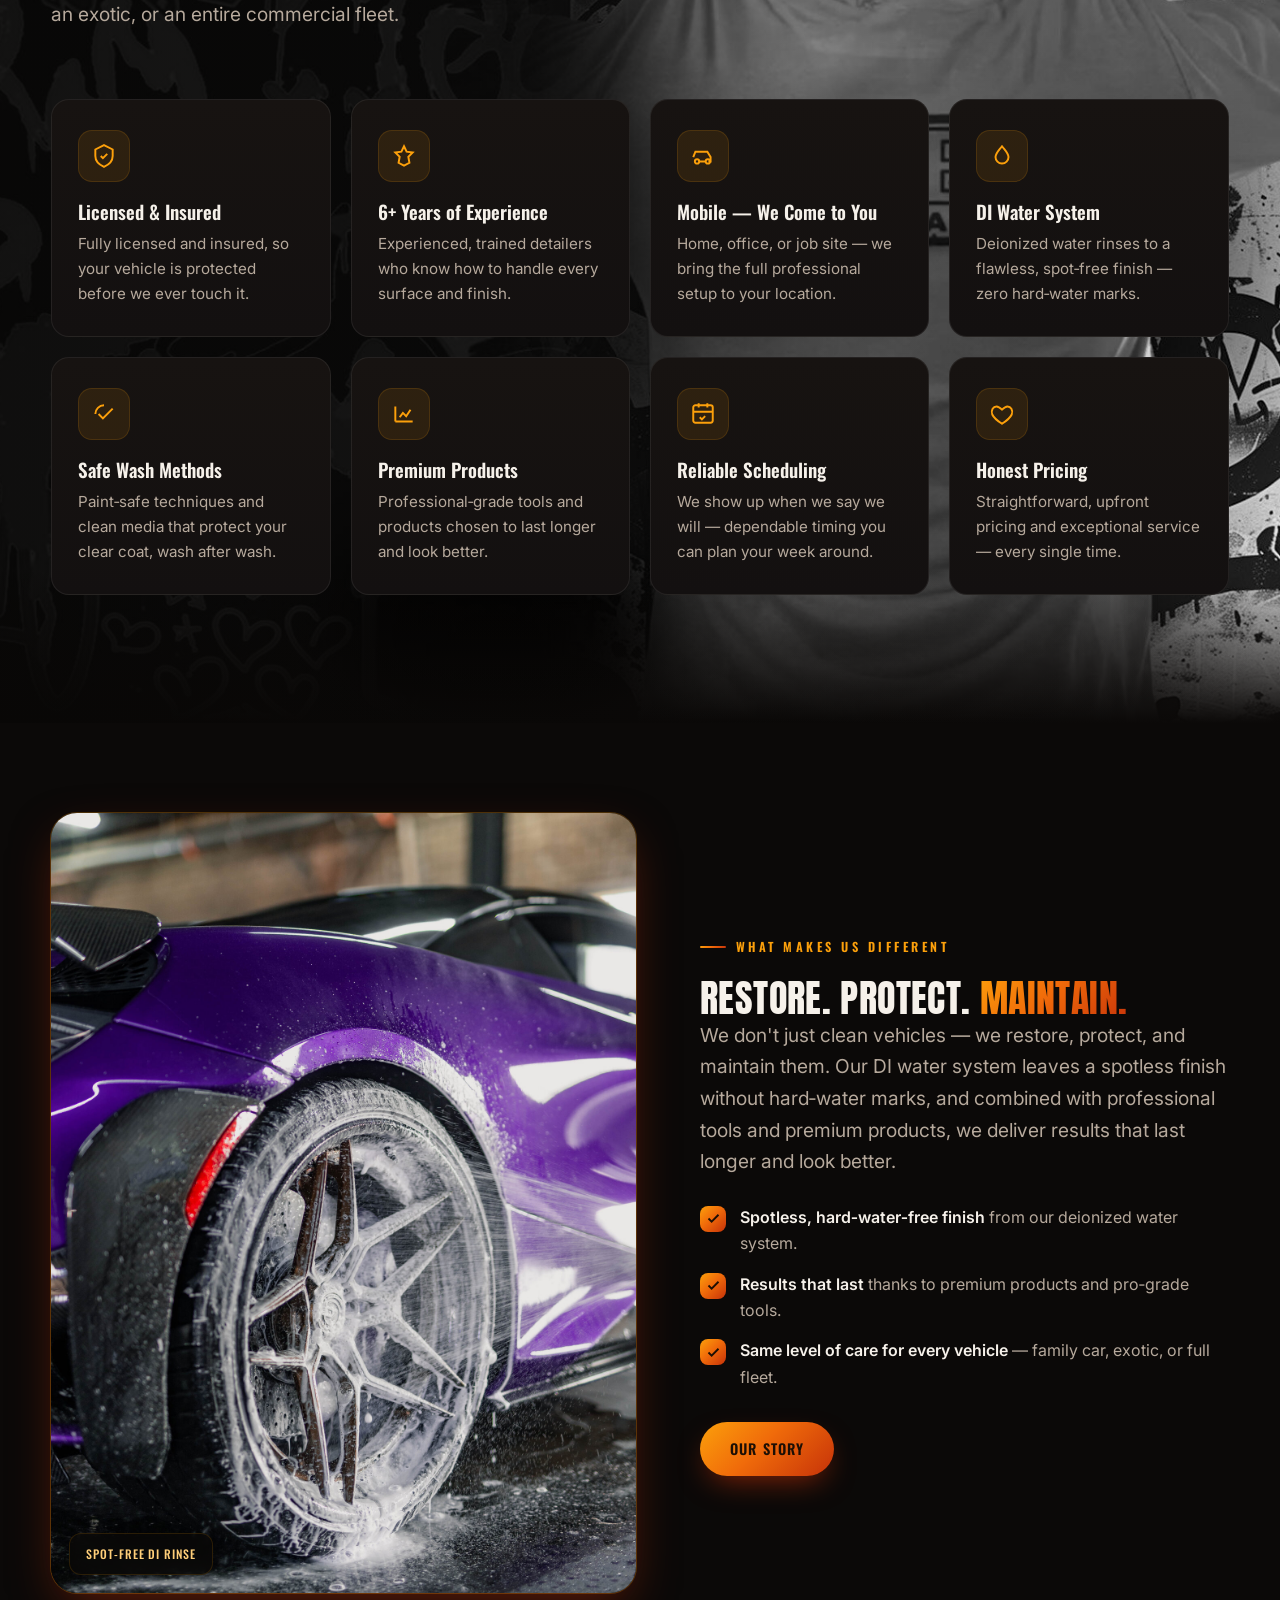
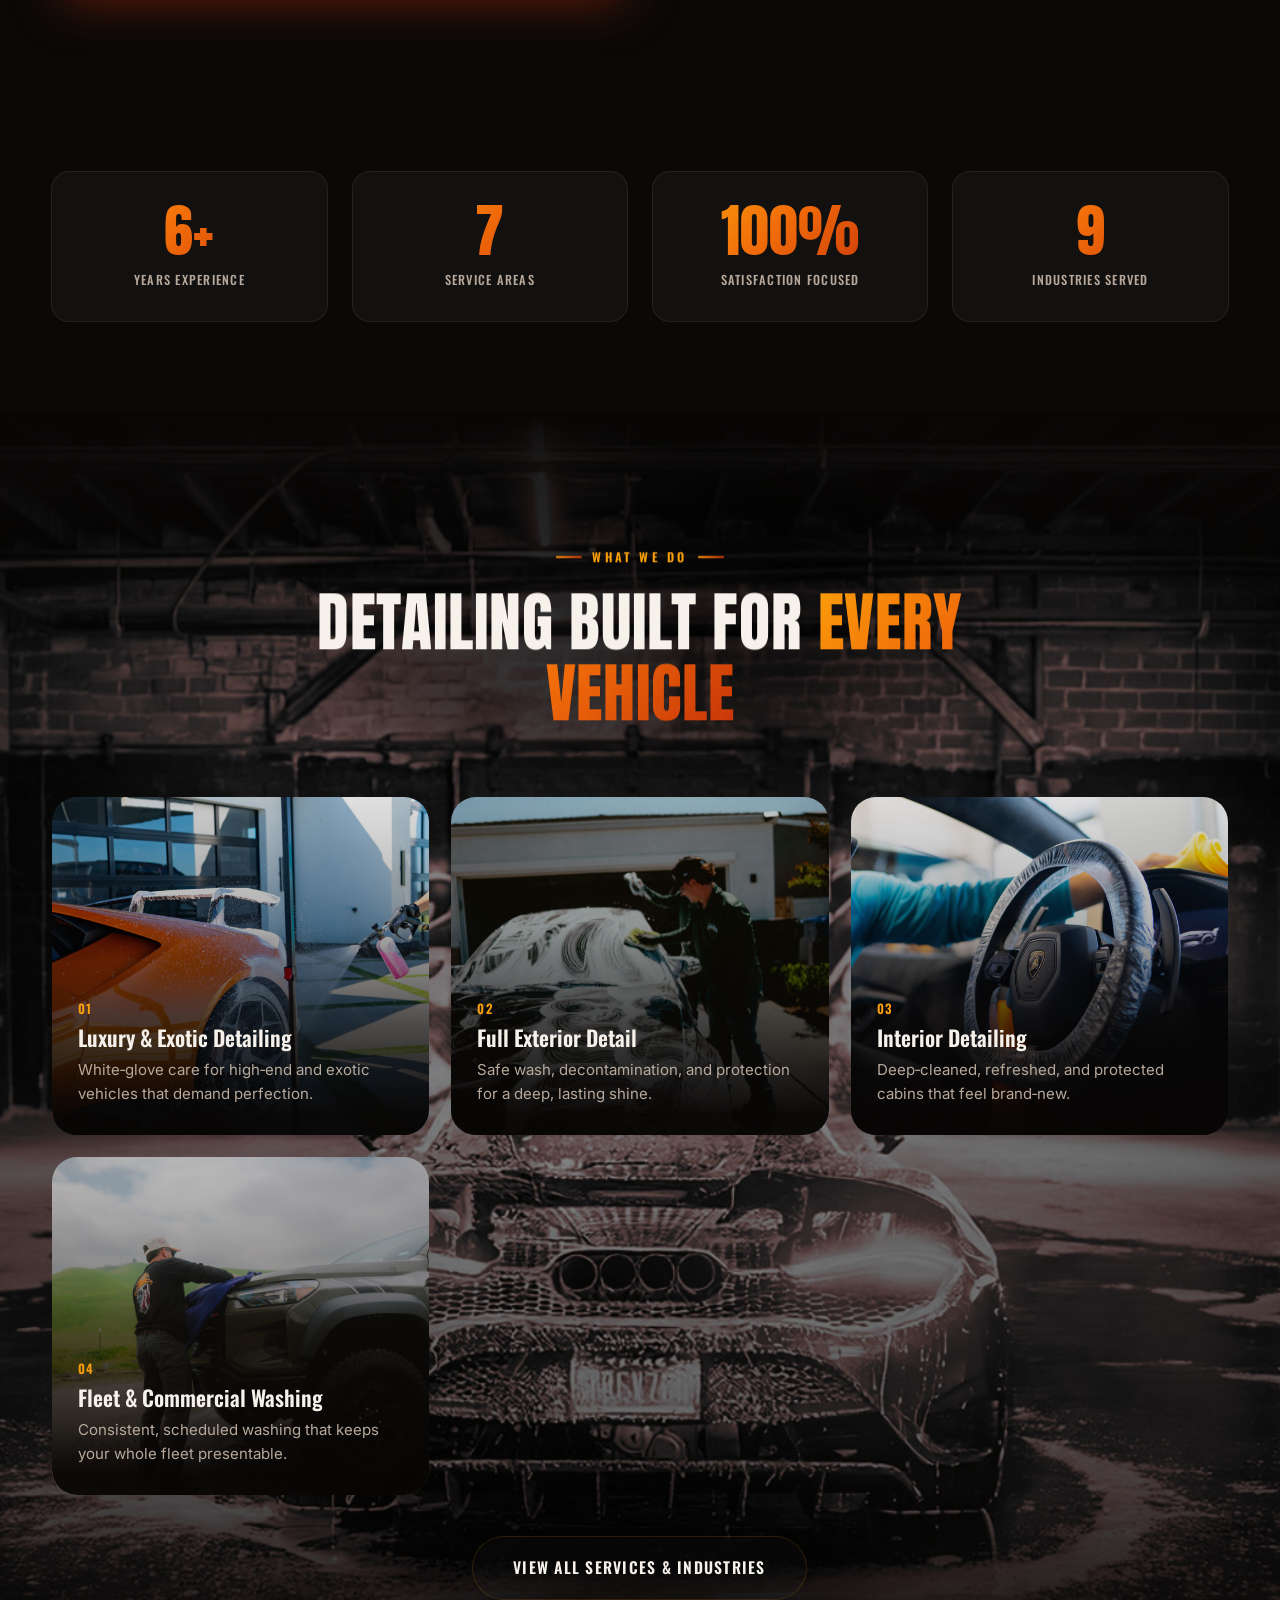
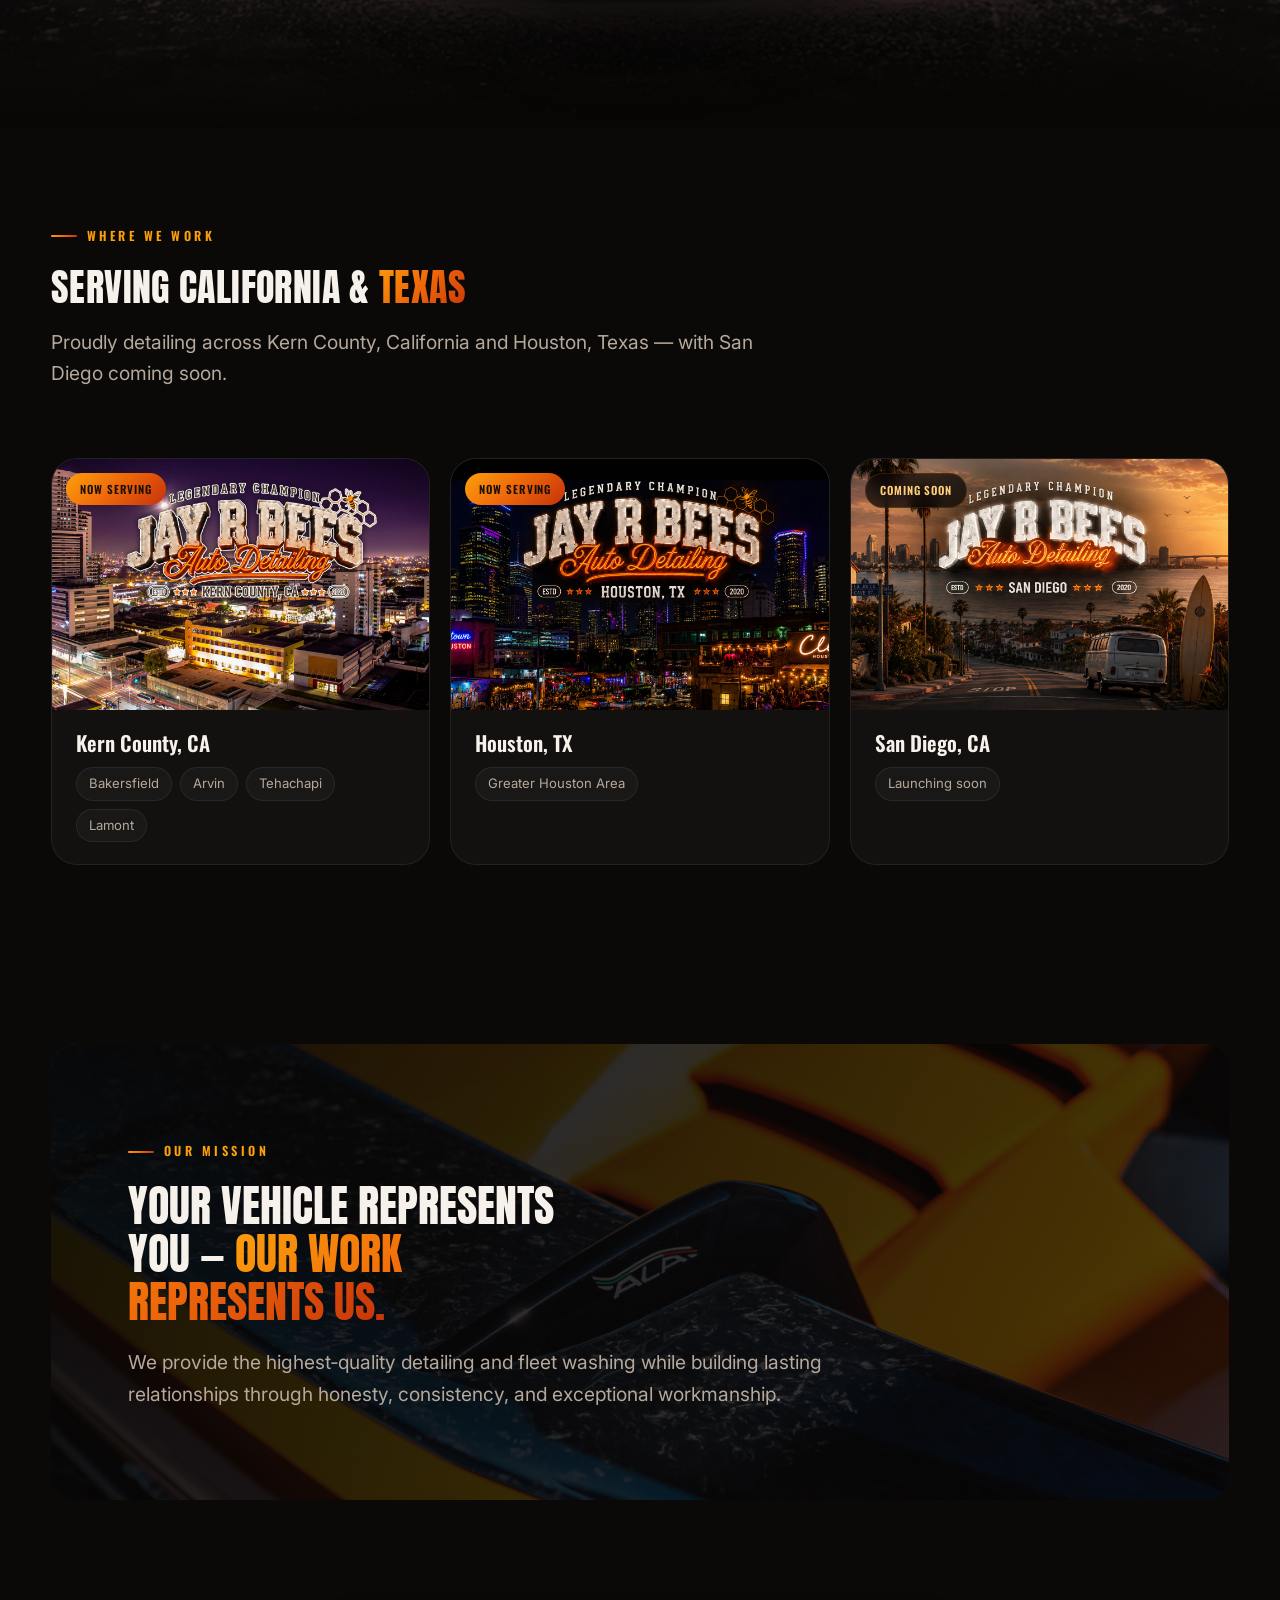
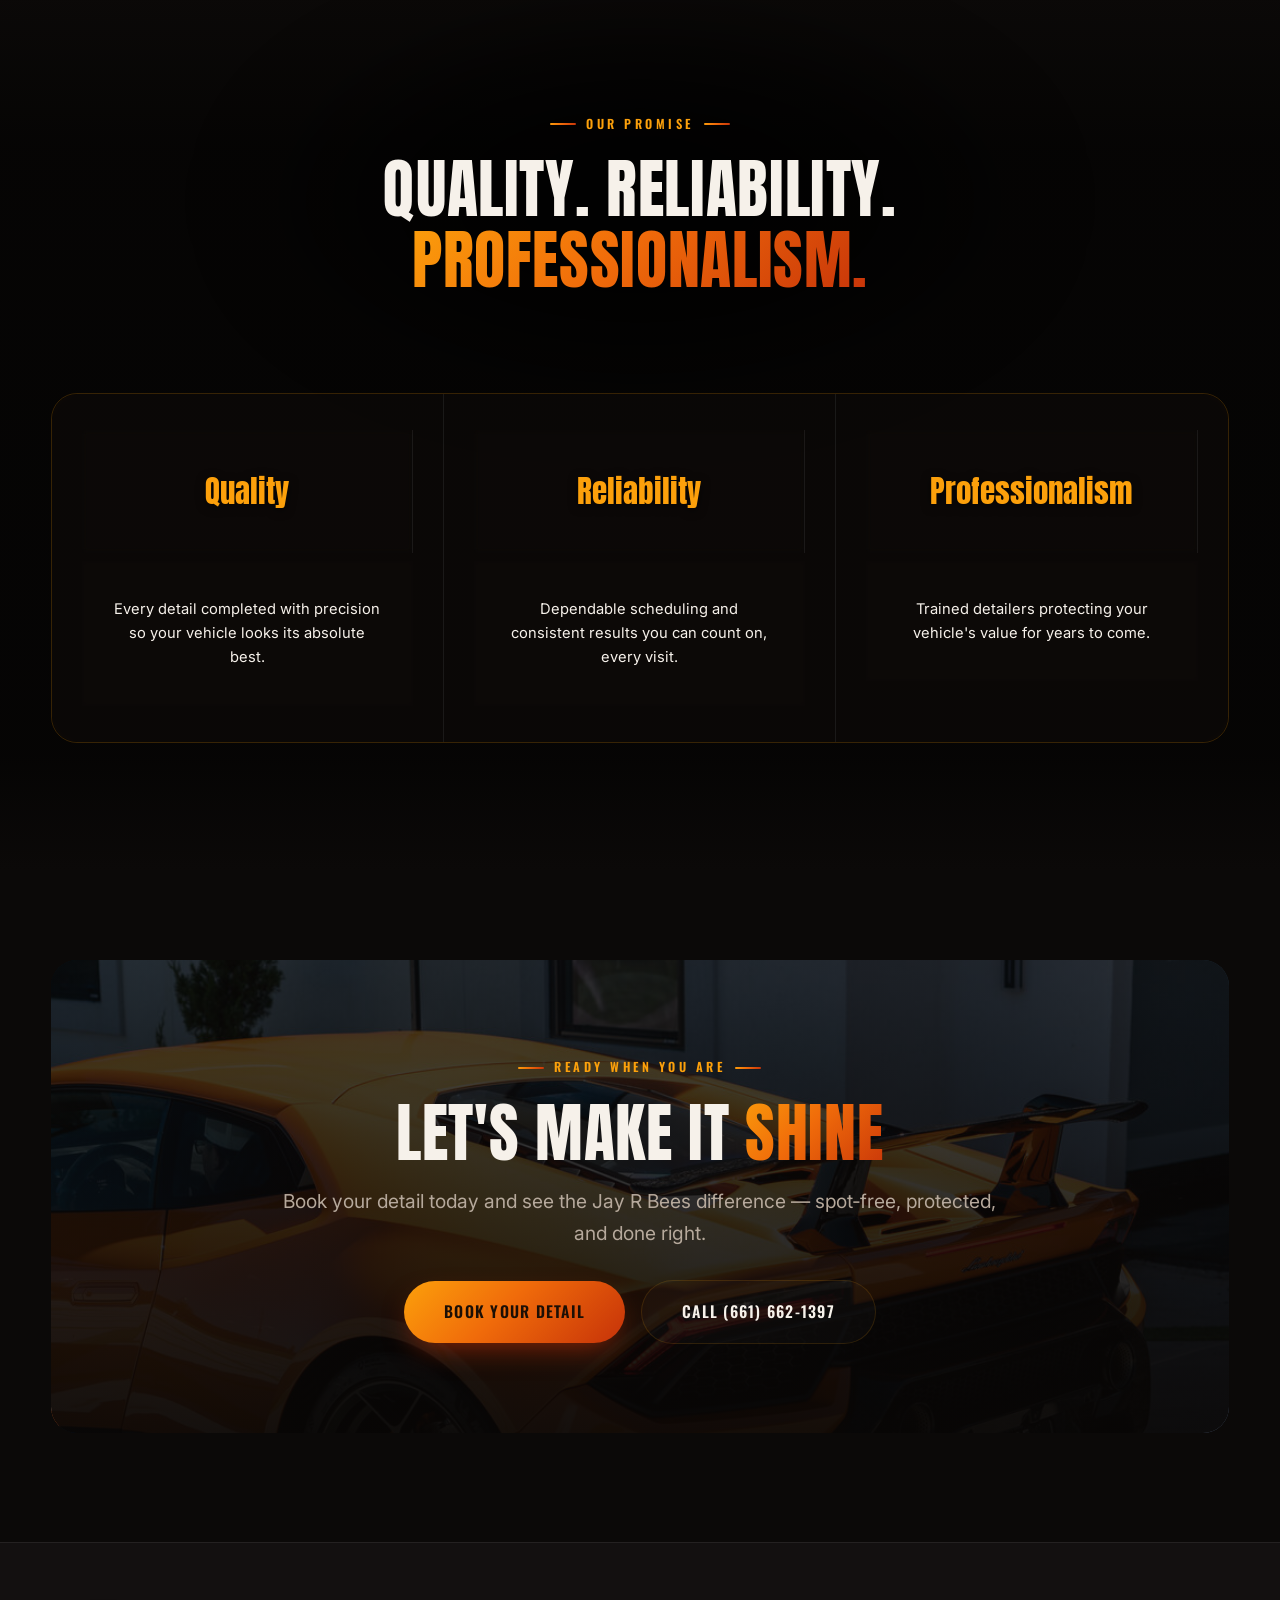
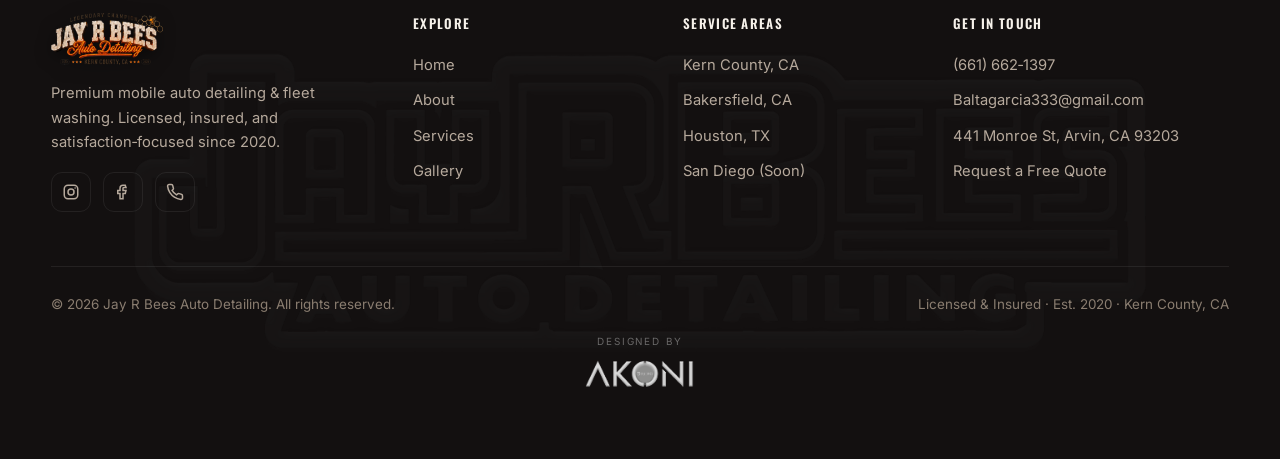
==== commit a0c7402d: "Fix footer: single small Akoni logo" ====
--- a/index.html
+++ b/index.html
@@ -307,8 +307,6 @@
   <div style="margin:0 0 8px;font-size:.62rem;letter-spacing:.2em;text-transform:uppercase;color:rgba(255,255,255,.5);">Designed By</div>
   <img src="assets/img/akoni-logo.png" alt="Akoni Studio" style="display:inline-block;width:110px;max-width:40%;height:auto;opacity:.85;">
 </div>
-  <img src="assets/img/akoni-logo.png" alt="Akoni Studio" style="display:inline-block;width:170px;max-width:55%;height:auto;opacity:.9;">
-</div>
 </footer>
 
 <script src="assets/js/vendor/gsap.min.js"></script>
